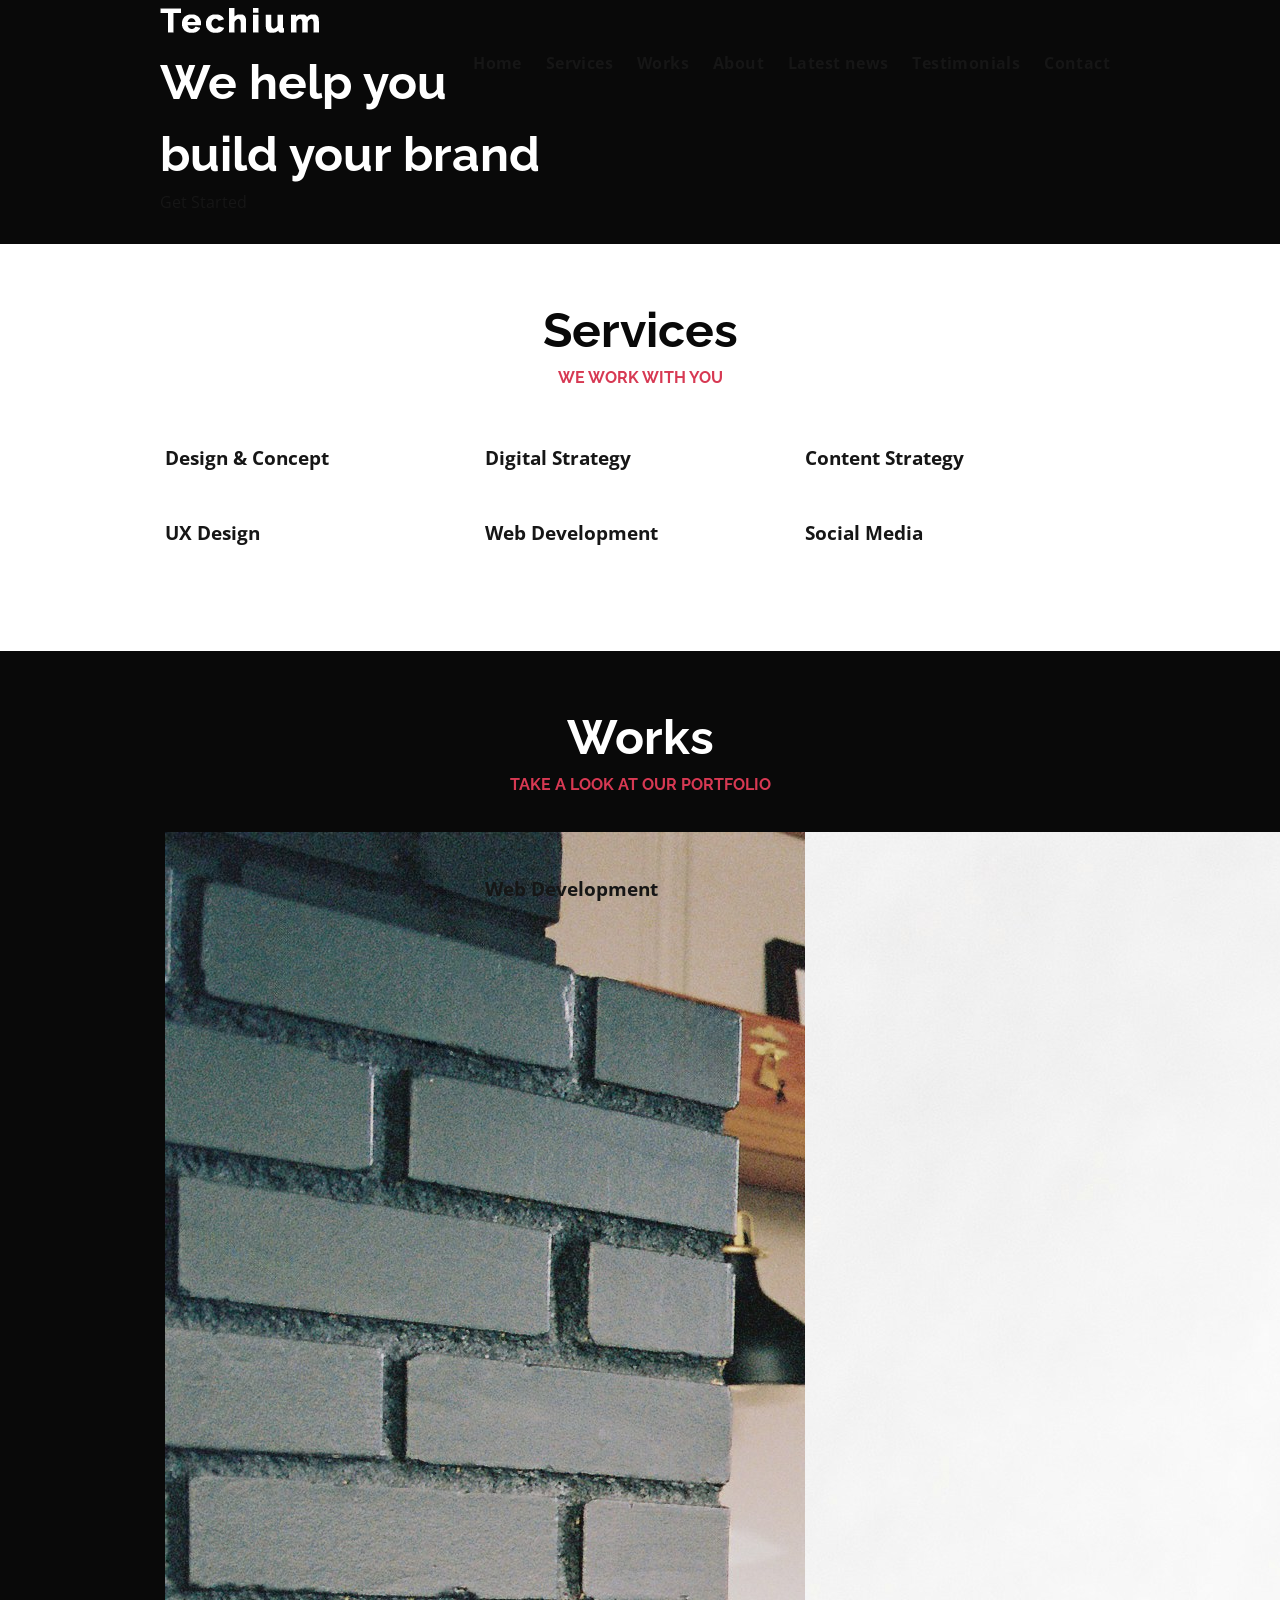
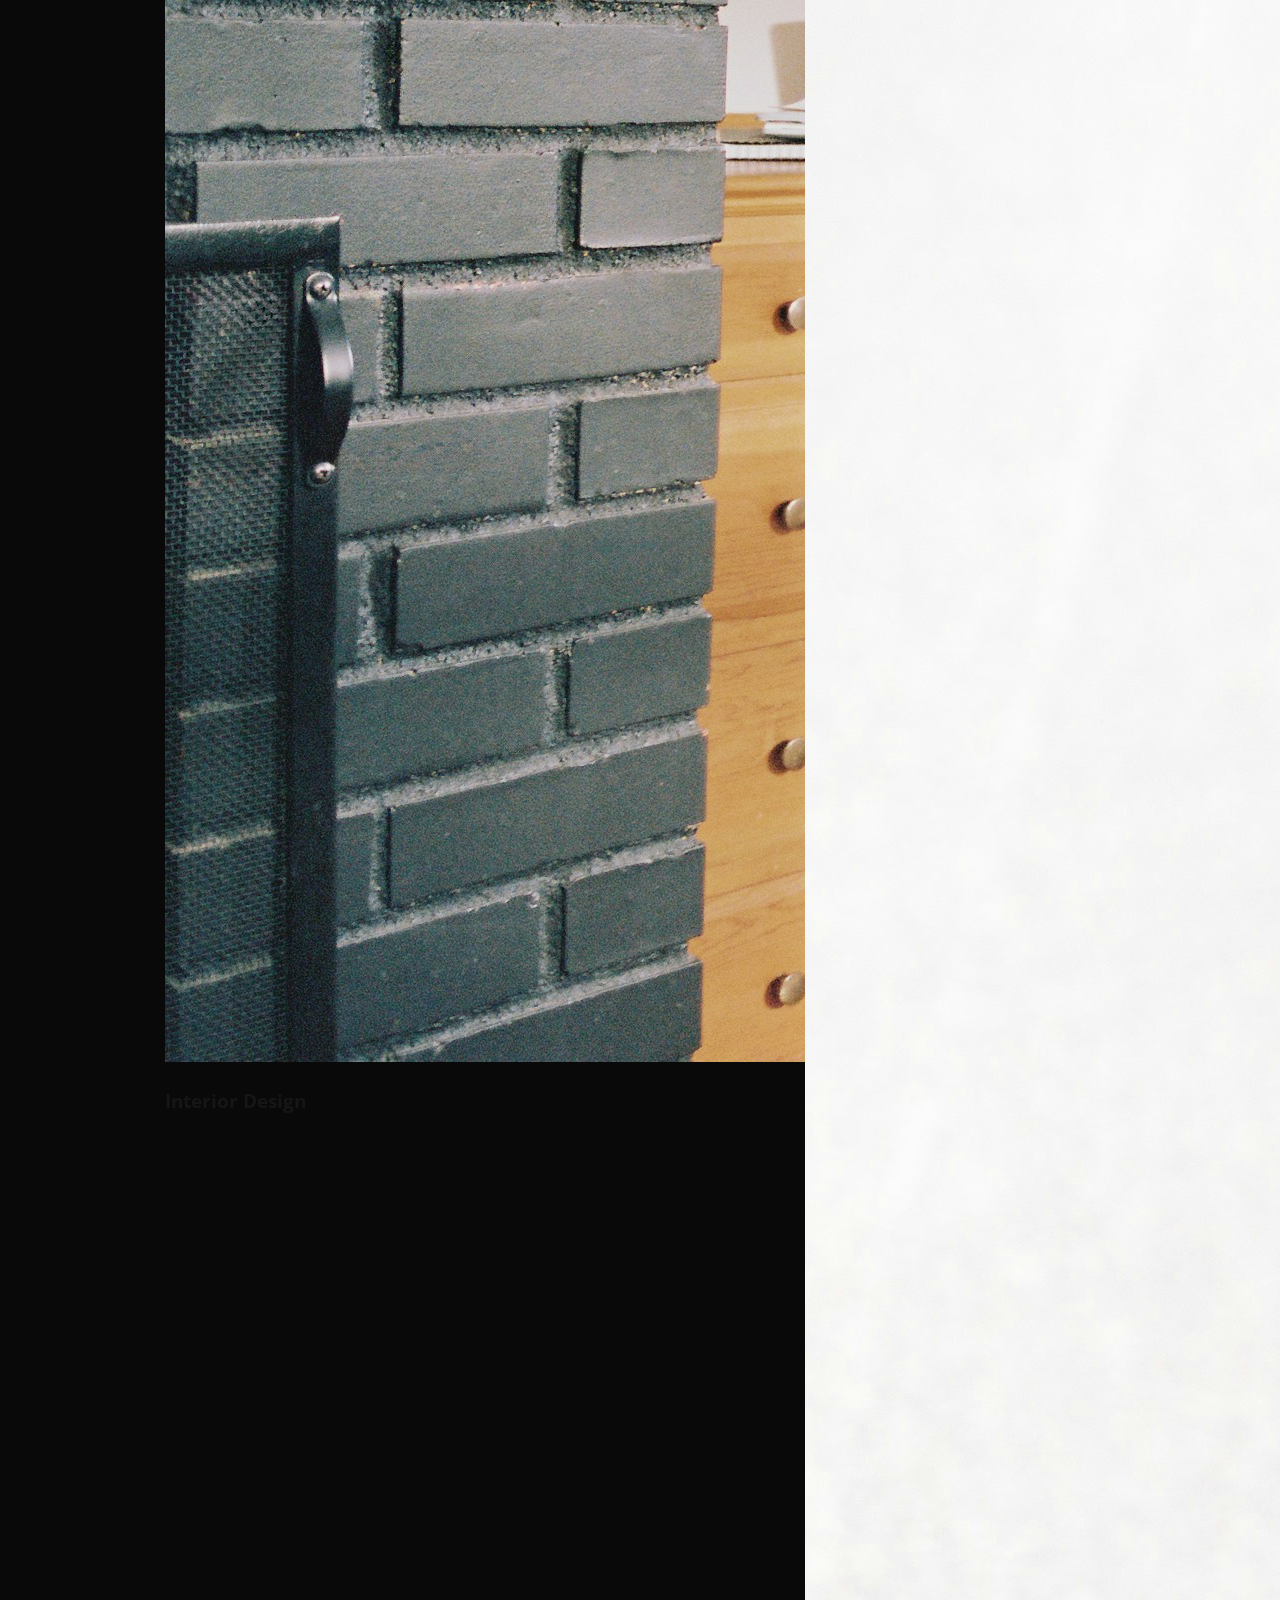
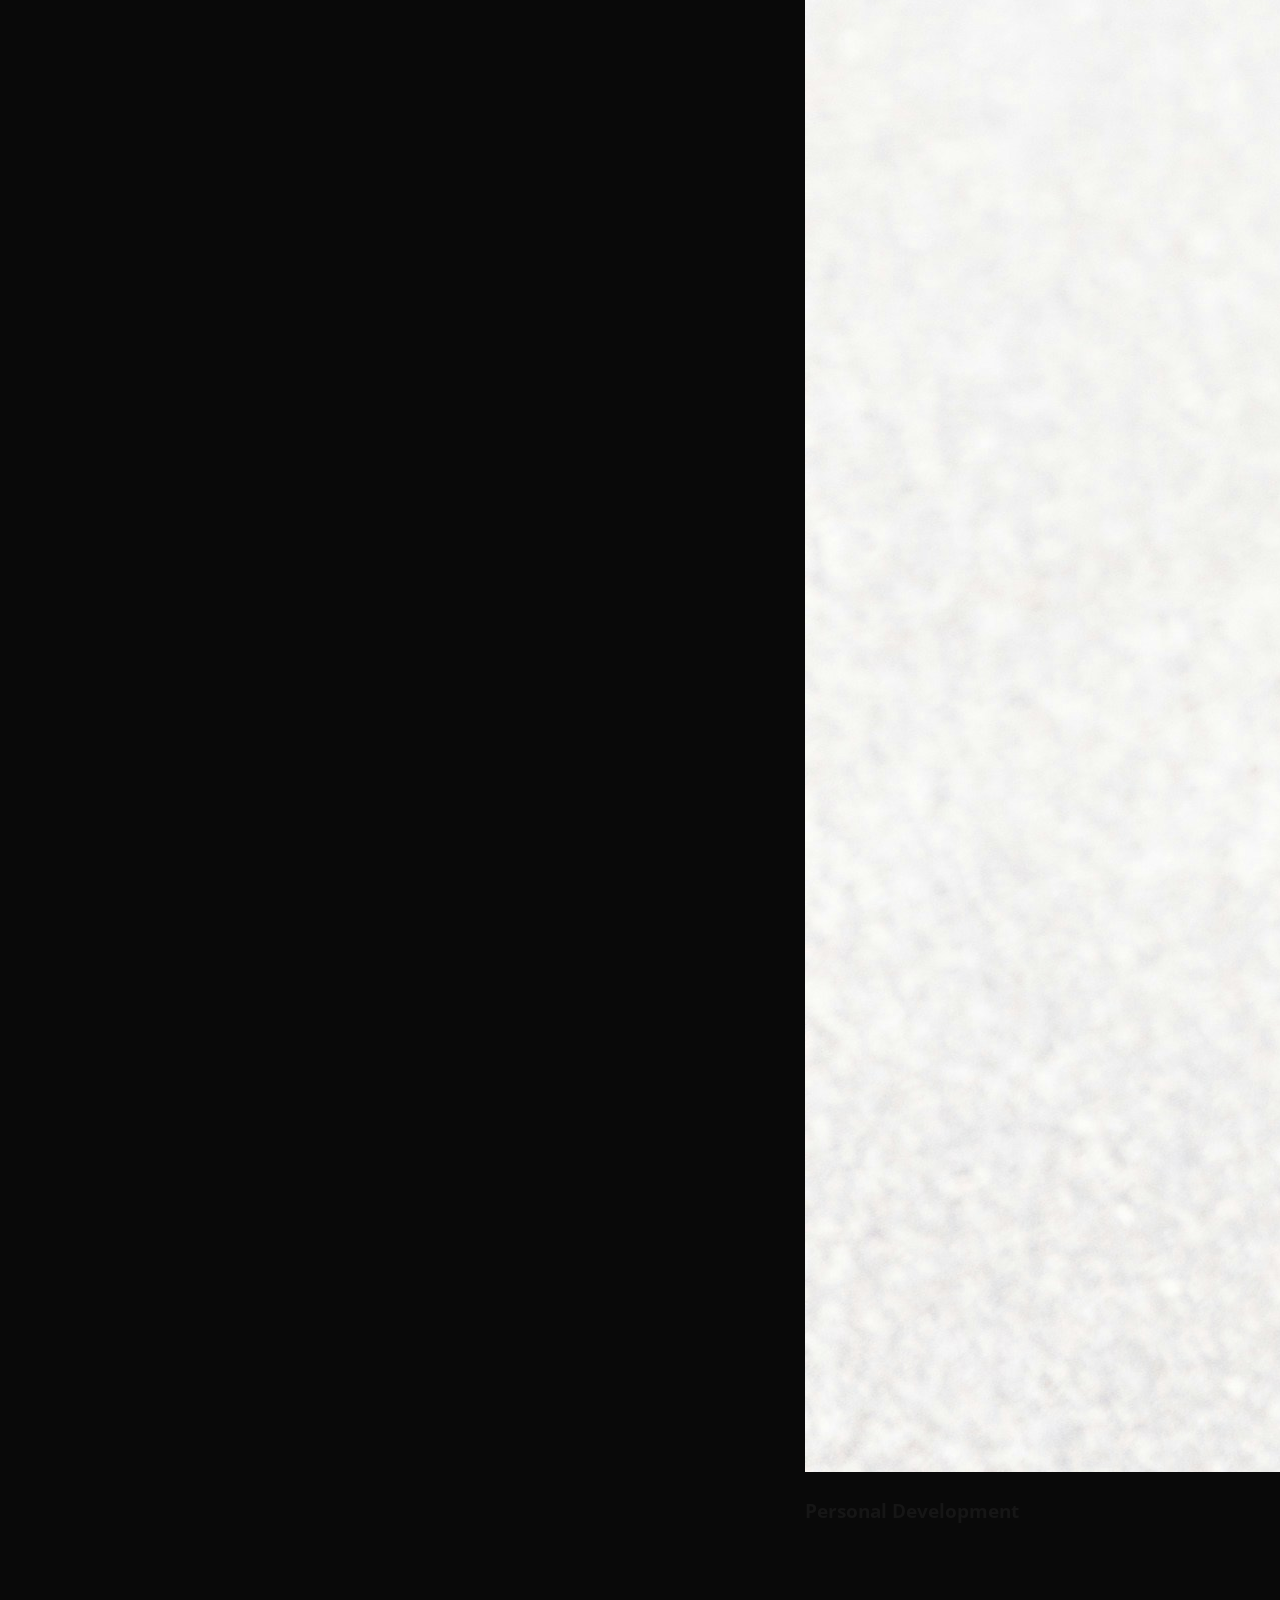
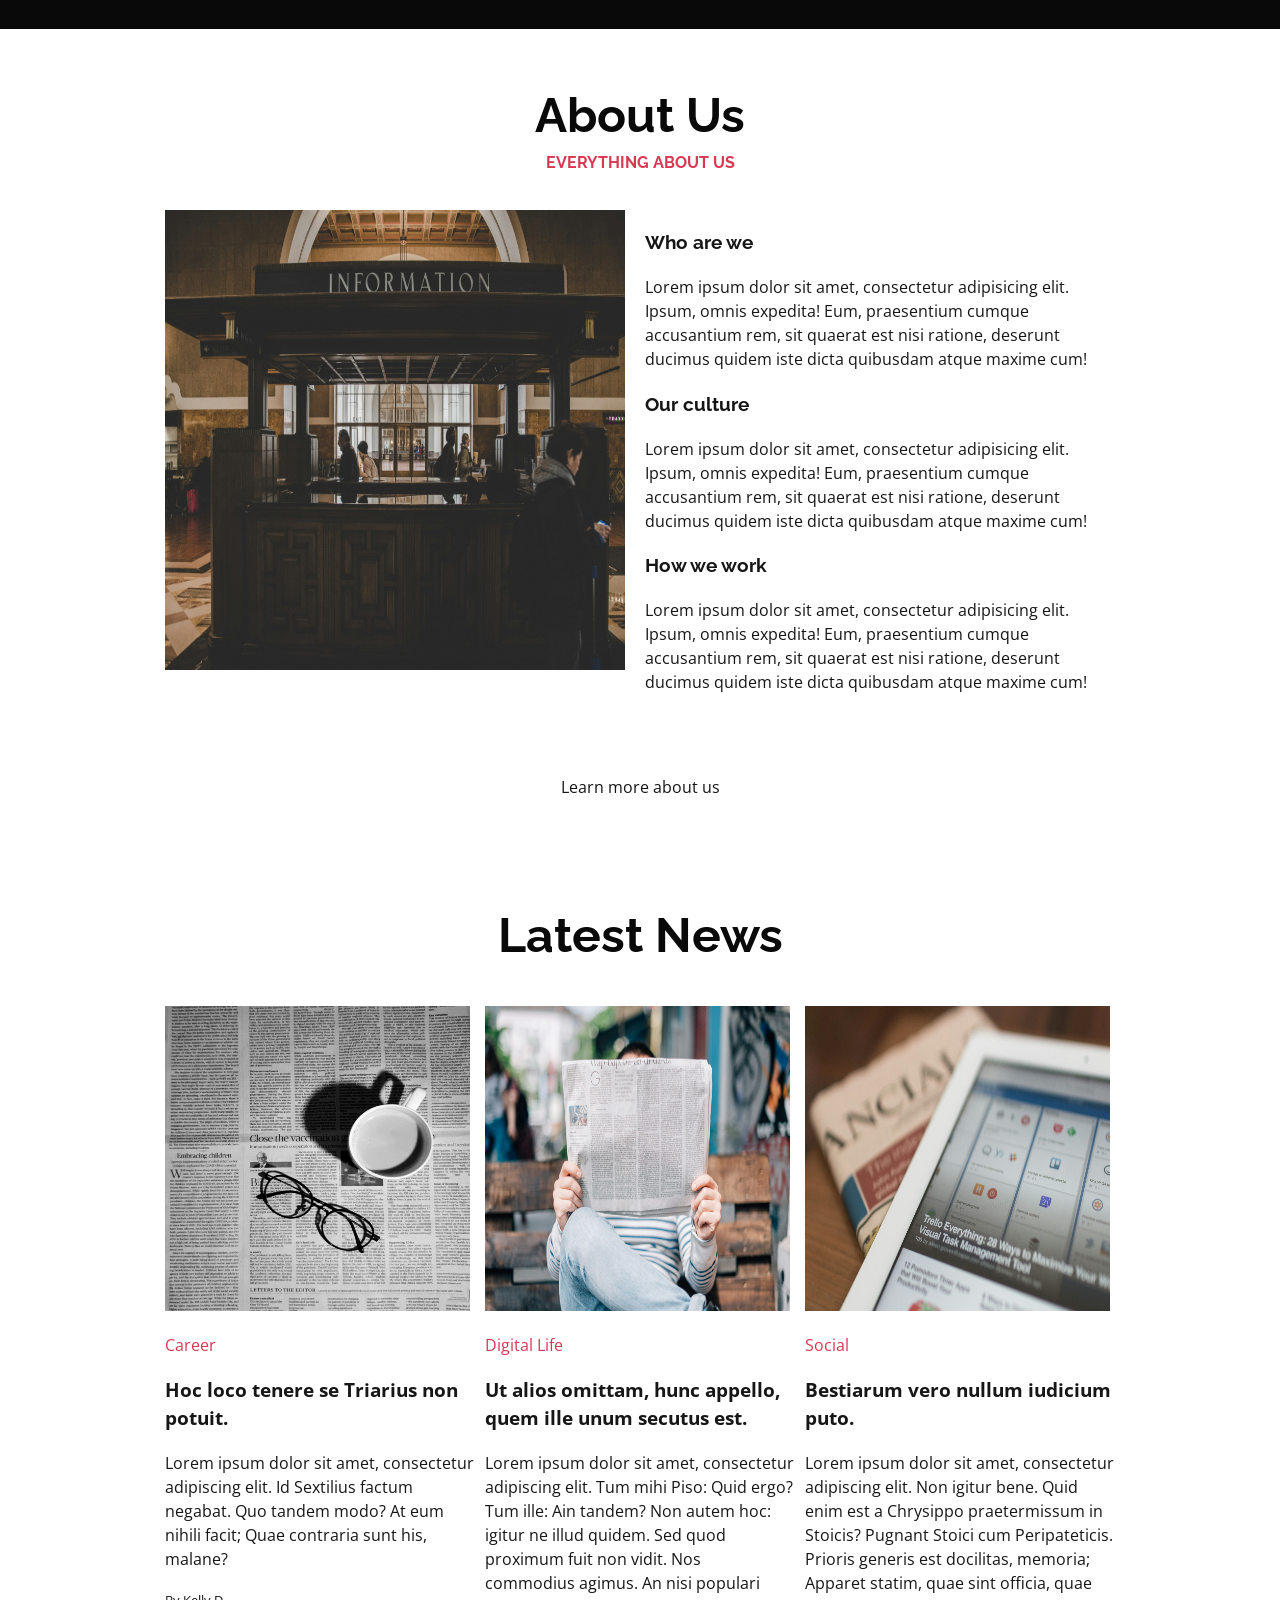
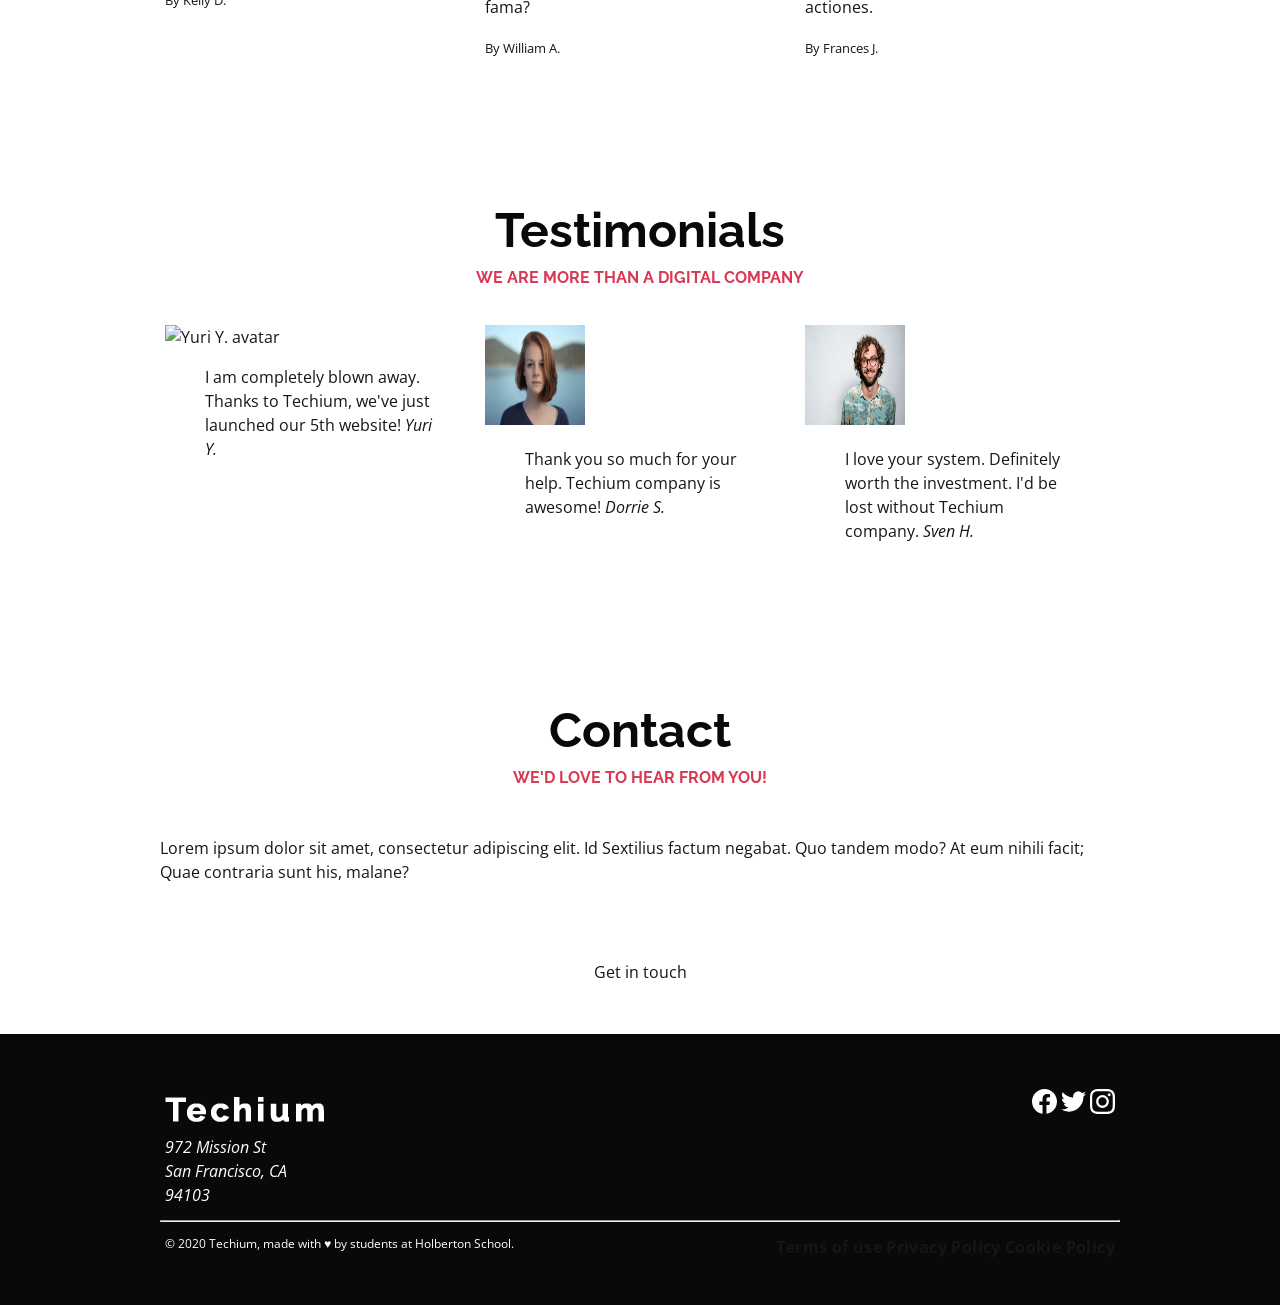
==== CSS_advanced/index.html @ 9cf1d2ef "SDF" ====
<!DOCTYPE html>
<html lang="en" dir="ltr">
  <head>
    <meta charset="utf-8">
    <meta name="viewport" content="width=device-width, initial-scale=1, viewport-fit=cover">
    <title>Homepage - Techium</title>
    <meta name="description" content="Description of the page less than 150 characters">
    <link rel="icon" type="image/png" href="images/favicon.jpg">
    <link href="https://fonts.googleapis.com/css?family=Open+Sans:400,700|Raleway:700&display=swap" rel="stylesheet">
    <link rel='stylesheet' href='styles/23-style.css'>
  </head>
  <body>
    <!-- Header -->
    <header class="header" data-section-theme="dark">
      <div class="container">
        <div class="header-logo">
          <a href="#">
            <img src="images/logo-white.png" alt="Techium logo" width="160" height="40">
          </a>
        </div>
        <nav class="navbar-menu">
          <ul class="nav">
            <li class="nav-item">
              <a href="#" class="nav-link">Home</a>
            </li>
            <li class="nav-item">
              <a href="#services" class="nav-link">Services</a>
            </li>
            <li class="nav-item">
              <a href="#works" class="nav-link">Works</a>
            </li>
            <li class="nav-item">
              <a href="#about" class="nav-link">About</a>
            </li>
            <li class="nav-item">
              <a href="#latest_news" class="nav-link">Latest news</a>
            </li>
            <li class="nav-item">
              <a href="#testimonials" class="nav-link">Testimonials</a>
            </li>
            <li class="nav-item">
              <a href="#contact" class="nav-link">Contact</a>
            </li>
          </ul>
        </nav>
      </div>
    </header>
    <!-- Main -->
    <main>
      <h1 class="visually-hidden">Homepage</h1>
      <!-- Hero section -->
      <section class="section-hero" data-section-theme="dark">
        <div class="container">
          <div class="section-body">
            <section class="section-inner">
              <h2 class="section-title">We help you build your brand</h2>
              <a href="#" class="button">Get Started</a>
            </section>
          </div>
        </div>
      </section>
      <!-- Services section -->
      <section id="services" class="section">
        <div class="container">
          <header class="section-header">
            <h2 class="section-title">Services</h2>
            <p class="section-tagline">We work with you</p>
          </header>
          <div class="section-body">
            <ul class="row">
              <li class="col-1-3">
                <div class="card-services">
                  <h3 class="card-title"><a href="#">Design & Concept</a></h3>
                </div>
              </li>
              <li class="col-1-3">
                <div class="card-services">
                  <h3 class="card-title"><a href="#">Digital Strategy</a></h3>
                </div>
              </li>
              <li class="col-1-3">
                <div class="card-services">
                  <h3 class="card-title"><a href="#">Content Strategy</a></h3>
                </div>
              </li>
            </ul>
            <ul class="row">
              <li class="col-1-3">
                <div class="card-services">
                  <h3 class="card-title"><a href="#">UX Design</a></h3>
                </div>
              </li>
              <li class="col-1-3">
                <div class="card-services">
                  <h3 class="card-title"><a href="#">Web Development</a></h3>
                </div>
              </li>
              <li class="col-1-3">
                <div class="card-services">
                  <h3 class="card-title"><a href="#">Social Media</a></h3>
                </div>
              </li>
            </ul>
          </div>
        </div>
      </section>
      <!-- Works section -->
      <section id="works" class="section" data-section-theme="dark">
        <div class="container">
          <header class="section-header">
            <h2 class="section-title">Works</h2>
            <p class="section-tagline">Take a look at our portfolio</p>
          </header>
          <div class="section-body">
            <ul class="row">
              <li class="col-1-3">
                <article class="card-work">
                  <div class="card-outer">
                    <div class="card-image">
                      <img src="images/pic-work-01.jpg" alt="">
                    </div>
                    <div class="card-inner">
                      <h3 class="card-title"><a href="#">Interior Design</a></h3>
                    </div>
                  </div>
                </article>
              </li>
              <li class="col-1-3">
                <article class="card-work">
                  <div class="card-outer">
                    <div class="card-image">
                      <img src="images/pic-work-02.jpg" alt="">
                    </div>
                    <div class="card-inner">
                      <h3 class="card-title"><a href="#">Web Development</a></h3>
                    </div>
                  </div>
                </article>
              </li>
              <li class="col-1-3">
                <article class="card-work">
                  <div class="card-outer">
                    <div class="card-image">
                      <img src="images/pic-work-03.jpg" alt="">
                    </div>
                    <div class="card-inner">
                      <h3 class="card-title"><a href="#">Personal Development</a></h3>
                    </div>
                  </div>
                </article>
              </li>
            </ul>
          </div>
        </div>
      </section>
      <!-- About Us section -->
      <section id="about" class="section">
        <div class="container">
          <header class="section-header">
            <h2 class="section-title">About Us</h2>
            <p class="section-tagline">Everything about us</p>
          </header>
          <div class="section-body">
            <div class="row">
              <div class="col-1-2">
                <img src="images/pic-about-01.jpg" alt="" width="460" height="460">
              </div>
              <div class="col-1-2">
                <h3>Who are we</h3>
                <p>Lorem ipsum dolor sit amet, consectetur adipisicing elit. Ipsum, omnis expedita! Eum, praesentium cumque accusantium rem, sit quaerat est nisi ratione, deserunt ducimus quidem iste dicta quibusdam atque maxime cum!</p>
                <h3>Our culture</h3>
                <p>Lorem ipsum dolor sit amet, consectetur adipisicing elit. Ipsum, omnis expedita! Eum, praesentium cumque accusantium rem, sit quaerat est nisi ratione, deserunt ducimus quidem iste dicta quibusdam atque maxime cum!</p>
                <h3>How we work</h3>
                <p>Lorem ipsum dolor sit amet, consectetur adipisicing elit. Ipsum, omnis expedita! Eum, praesentium cumque accusantium rem, sit quaerat est nisi ratione, deserunt ducimus quidem iste dicta quibusdam atque maxime cum!</p>
              </div>
            </div>
          </div>
          <div class="section-footer">
            <a href="#" class="button">Learn more about us</a>
          </div>
        </div>
      </section>
      <!-- Latest news section -->
      <section id="latest_news" class="section">
        <div class="container">
          <header class="section-header">
            <h2 class="section-title">Latest News</h2>
          </header>
          <div class="section-body">
            <ul class="row">
              <li class="col-1-3">
                <article class="card-blog">
                  <div>
                    <img src="images/pic-article-01.jpg" alt="" width="305" height="305">
                  </div>
                  <p class="card-category">Career</p>
                  <h3><a href="#">Hoc loco tenere se Triarius non potuit.</a></h3>
                  <p>Lorem ipsum dolor sit amet, consectetur adipiscing elit. Id Sextilius factum negabat. Quo tandem modo? At eum nihili facit; Quae contraria sunt his, malane?</p>
                  <small>By Kelly D.</small>
                </article>
              </li>
              <li class="col-1-3">
                <article class="card-blog">
                  <div>
                    <img src="images/pic-article-02.jpg" alt="" width="305" height="305">
                  </div>
                  <p class="card-category">Digital Life</p>
                  <h3><a href="#">Ut alios omittam, hunc appello, quem ille unum secutus est.</a></h3>
                  <p>Lorem ipsum dolor sit amet, consectetur adipiscing elit. Tum mihi Piso: Quid ergo? Tum ille: Ain tandem? Non autem hoc: igitur ne illud quidem. Sed quod proximum fuit non vidit. Nos commodius agimus. An nisi populari fama?</p>
                  <small>By William A.</small>
                </article>
              </li>
              <li class="col-1-3">
                <article class="card-blog">
                  <div>
                    <img src="images/pic-article-03.jpg" alt="" width="305" height="305">
                  </div>
                  <p class="card-category">Social</p>
                  <h3><a href="#">Bestiarum vero nullum iudicium puto.</a></h3>
                  <p>Lorem ipsum dolor sit amet, consectetur adipiscing elit. Non igitur bene. Quid enim est a Chrysippo praetermissum in Stoicis? Pugnant Stoici cum Peripateticis. Prioris generis est docilitas, memoria; Apparet statim, quae sint officia, quae actiones.</p>
                  <small>By Frances J.</small>
                </article>
              </li>
            </ul>
          </div>
        </div>
      </section>
      <!-- Testimonials section -->
      <section id="testimonials" class="section">
        <div class="container">
          <header class="section-header">
            <h2 class="section-title">Testimonials</h2>
            <p class="section-tagline">We are more than a digital company</p>
          </header>
          <div class="section-body">
            <ul class="row">
              <li class="col-1-3">
                <article class="card-testimonial">
                  <img src="images/pic-person-01.jpg" alt="Yuri Y. avatar" width="100" height="100" class="card-avatar">
                  <blockquote class="card-quote">
                    <p>I am completely blown away. Thanks to Techium, we've just launched our 5th website!
                      <cite>Yuri Y.</cite>
                    </p>
                  </blockquote>
                </article>
              </li>
              <li class="col-1-3">
                <article class="card-testimonial">
                  <img src="images/pic-person-02.jpg" alt="Dorrie S. avatar" width="100" height="100" class="card-avatar">
                  <blockquote class="card-quote">
                    <p>Thank you so much for your help. Techium company is awesome!
                      <cite>Dorrie S.</cite>
                    </p>
                  </blockquote>
                </article>
              </li>
              <li class="col-1-3">
                <article class="card-testimonial">
                  <img src="images/pic-person-03.jpg" alt="Sven H. avatar" width="100" height="100" class="card-avatar">
                  <blockquote class="card-quote">
                    <p>I love your system. Definitely worth the investment. I'd be lost without Techium company.
                      <cite>Sven H.</cite>
                    </p>
                  </blockquote>
                </article>
              </li>
            </ul>
          </div>
        </div>
      </section>
      <!-- Contact section -->
      <section id="contact" class="section">
        <div class="container">
          <header class="section-header">
            <h2 class="section-title">Contact</h2>
            <p class="section-tagline">We'd love to hear from you!</p>
          </header>
          <div class="section-body">
            <p>Lorem ipsum dolor sit amet, consectetur adipiscing elit. Id Sextilius factum negabat. Quo tandem modo? At eum nihili facit; Quae contraria sunt his, malane?</p>
          </div>
          <div class="section-footer">
            <a href="#" class="button">Get in touch</a>
          </div>
        </div>
      </section>
            </main>
    <!-- Footer -->
    <footer class="footer" data-section-theme="dark">
      <div  class="container">
        <div class="row">
          <div class="col-1-2">
            <img src="images/logo-white.png" alt="Techium logo" width="160" height="40">
            <address class="footer-address">
              972 Mission St<br>
              San Francisco, CA<br>
              94103
            </address>
          </div>
          <div class="col-1-2">
            <ul class="social nav">
              <li class="social-item nav-item">
                <a href="https://www.facebook.com/HolbertonSchool/" class="social-link">
                  <svg viewbox="0 0 24 24" xmlns="http://www.w3.org/2000/svg" width="25" height="25">
                    <title>
                      Facebook icon
                    </title>
                    <path d="M23.998 12c0-6.628-5.372-12-11.999-12C5.372 0 0 5.372 0 12c0 5.988 4.388 10.952 10.124 11.852v-8.384H7.078v-3.469h3.046V9.356c0-3.008 1.792-4.669 4.532-4.669 1.313 0 2.686.234 2.686.234v2.953H15.83c-1.49 0-1.955.925-1.955 1.874V12h3.328l-.532 3.469h-2.796v8.384c5.736-.9 10.124-5.864 10.124-11.853z"/>
                  </svg>
                </a>
              </li>
              <li class="social-item nav-item">
                <a href="https://twitter.com/holbertonschool" class="social-link">
                  <svg viewbox="0 0 24 24" xmlns="http://www.w3.org/2000/svg" width="25" height="25">
                    <title>
                      Twitter icon
                    </title>
                    <path d="M23.954 4.569a10 10 0 0 1-2.825.775 4.958 4.958 0 0 0 2.163-2.723c-.951.555-2.005.959-3.127 1.184a4.92 4.92 0 0 0-8.384 4.482C7.691 8.094 4.066 6.13 1.64 3.161a4.822 4.822 0 0 0-.666 2.475c0 1.71.87 3.213 2.188 4.096a4.904 4.904 0 0 1-2.228-.616v.061a4.923 4.923 0 0 0 3.946 4.827 4.996 4.996 0 0 1-2.212.085 4.937 4.937 0 0 0 4.604 3.417 9.868 9.868 0 0 1-6.102 2.105c-.39 0-.779-.023-1.17-.067a13.995 13.995 0 0 0 7.557 2.209c9.054 0 13.999-7.496 13.999-13.986 0-.209 0-.42-.015-.63a9.936 9.936 0 0 0 2.46-2.548l-.047-.02z"/>
                  </svg>
                </a>
              </li>
              <li class="social-item nav-item">
                <a href="https://www.instagram.com/holbertonschool/" class="social-link">
                  <svg viewbox="0 0 24 24" xmlns="http://www.w3.org/2000/svg" width="25" height="25">
                    <title>
                      Instagram icon
                    </title>
                    <path d="M12 0C8.74 0 8.333.015 7.053.072 5.775.132 4.905.333 4.14.63c-.789.306-1.459.717-2.126 1.384S.935 3.35.63 4.14C.333 4.905.131 5.775.072 7.053.012 8.333 0 8.74 0 12s.015 3.667.072 4.947c.06 1.277.261 2.148.558 2.913a5.885 5.885 0 0 0 1.384 2.126A5.868 5.868 0 0 0 4.14 23.37c.766.296 1.636.499 2.913.558C8.333 23.988 8.74 24 12 24s3.667-.015 4.947-.072c1.277-.06 2.148-.262 2.913-.558a5.898 5.898 0 0 0 2.126-1.384 5.86 5.86 0 0 0 1.384-2.126c.296-.765.499-1.636.558-2.913.06-1.28.072-1.687.072-4.947s-.015-3.667-.072-4.947c-.06-1.277-.262-2.149-.558-2.913a5.89 5.89 0 0 0-1.384-2.126A5.847 5.847 0 0 0 19.86.63c-.765-.297-1.636-.499-2.913-.558C15.667.012 15.26 0 12 0zm0 2.16c3.203 0 3.585.016 4.85.071 1.17.055 1.805.249 2.227.415.562.217.96.477 1.382.896.419.42.679.819.896 1.381.164.422.36 1.057.413 2.227.057 1.266.07 1.646.07 4.85s-.015 3.585-.074 4.85c-.061 1.17-.256 1.805-.421 2.227a3.81 3.81 0 0 1-.899 1.382 3.744 3.744 0 0 1-1.38.896c-.42.164-1.065.36-2.235.413-1.274.057-1.649.07-4.859.07-3.211 0-3.586-.015-4.859-.074-1.171-.061-1.816-.256-2.236-.421a3.716 3.716 0 0 1-1.379-.899 3.644 3.644 0 0 1-.9-1.38c-.165-.42-.359-1.065-.42-2.235-.045-1.26-.061-1.649-.061-4.844 0-3.196.016-3.586.061-4.861.061-1.17.255-1.814.42-2.234.21-.57.479-.96.9-1.381.419-.419.81-.689 1.379-.898.42-.166 1.051-.361 2.221-.421 1.275-.045 1.65-.06 4.859-.06l.045.03zm0 3.678a6.162 6.162 0 1 0 0 12.324 6.162 6.162 0 1 0 0-12.324zM12 16c-2.21 0-4-1.79-4-4s1.79-4 4-4 4 1.79 4 4-1.79 4-4 4zm7.846-10.405a1.441 1.441 0 0 1-2.88 0 1.44 1.44 0 0 1 2.88 0z"/>
                  </svg>
                </a>
              </li>
            </ul>
          </div>
        </div>
        <hr>
        <div class="row">
          <div class="col-1-2">
            <p class="footer-copyright">© 2020 Techium, made with ♥ by students at Holberton School.</p>
          </div>
          <div class="col-1-2">
            <ul class="footer-nav nav">
              <li class="footer-nav-item nav-item">
                <a href="#" class="footer-nav-link">Terms of use</a>
              </li>
              <li class="footer-nav-item nav-item">
                <a href="#" class="footer-nav-link">Privacy Policy</a>
              </li>
              <li class="footer-nav-item nav-item">
                <a href="#" class="footer-nav-link">Cookie Policy</a>
              </li>
            </ul>
          </div>
        </div>
      </div>
    </footer>
  </body>
</html>
---- CSS_advanced/styles/23-style.css ----
/*! normalize.css v8.0.1 | MIT License | github.com/necolas/normalize.css */
html{line-height:1.15;-webkit-text-size-adjust:100%}body{margin:0}main{display:block}h1{font-size:2em;margin:.67em 0}hr{box-sizing:content-box;height:0;overflow:visible}pre{font-family:monospace,monospace;font-size:1em}a{background-color:transparent}abbr[title]{border-bottom:none;text-decoration:underline;text-decoration:underline dotted}b,strong{font-weight:bolder}code,kbd,samp{font-family:monospace,monospace;font-size:1em}small{font-size:80%}sub,sup{font-size:75%;line-height:0;position:relative;vertical-align:baseline}sub{bottom:-.25em}sup{top:-.5em}img{border-style:none}button,input,optgroup,select,textarea{font-family:inherit;font-size:100%;line-height:1.15;margin:0}button,input{overflow:visible}button,select{text-transform:none}[type=button],[type=reset],[type=submit],button{-webkit-appearance:button}[type=button]::-moz-focus-inner,[type=reset]::-moz-focus-inner,[type=submit]::-moz-focus-inner,button::-moz-focus-inner{border-style:none;padding:0}[type=button]:-moz-focusring,[type=reset]:-moz-focusring,[type=submit]:-moz-focusring,button:-moz-focusring{outline:1px dotted ButtonText}fieldset{padding:.35em .75em .625em}legend{box-sizing:border-box;color:inherit;display:table;max-width:100%;padding:0;white-space:normal}progress{vertical-align:baseline}textarea{overflow:auto}[type=checkbox],[type=radio]{box-sizing:border-box;padding:0}[type=number]::-webkit-inner-spin-button,[type=number]::-webkit-outer-spin-button{height:auto}[type=search]{-webkit-appearance:textfield;outline-offset:-2px}[type=search]::-webkit-search-decoration{-webkit-appearance:none}::-webkit-file-upload-button{-webkit-appearance:button;font:inherit}details{display:block}summary{display:list-item}template{display:none}[hidden]{display:none}

/* Universal box sizing rule */
*, *:before, *:after {
  box-sizing: border-box;
}

:root {
  --color-primary: #d73953;
  --color-black: #090909;
  --color-white: #ffffff;
  --color-light-grey: #f3f3f3;
  --color-dark-grey: #353535;
  --text-color: var(--color-black);
  --font-family-base: "Open Sans", "Helvetica Neue", Helvetica, Arial, sans-serif;
  --font-family-title: "Raleway", "Helvetica Neue", Helvetica, Arial, sans-serif;
  --font-size-small: 1.2rem;
  --font-size-medium: 1.6rem;
  --font-size-large: 1.8rem;
  --font-size-x-large: 2.3rem;
  --font-size-xx-large: 4.8rem;
  --font-weight-regular: 400;
  --font-weight-bold: 700;
  --line-height-small: 1.2;
  --line-height-base: 1.5;
  --line-height-big: 1.8;
  --section-header-align: center;
  --section-tagline-transform: uppercase;
  --section-title-margin: 0;
  --section-title-color: var(--color-black);
  --section-padding: 5rem 0;
  --section-header-padding: 0 0 3rem;
  --section-body-padding: 0 0 3rem;
  --section-footer-padding: 3rem 0 0;
  --section-footer-align: center;
  --footer-padding: 5rem 0 1rem;
  --nav-item-font-family: var(--font-family-title);
  --nav-item-font-weight: var(--font-weight-bold);
  --nav-item-font-size: var(--font-size-medium);
  --nav-item-letter-spacing: 0.04rem;
  --nav-item-display: inline-block;
  --nav-item-margin: 0 0 3rem 0;
  --nav-item-link-hover: var(--color-primary);
  --section-tagline-margin: 0;
}

[data-section-theme="dark"] {
  --text-color: var(--color-white);
  --section-title-color: var(--color-white);
  background-color: var(--color-black);
}

html {
  scroll-behavior: smooth;
  font-size: 62.5%;
}

body {
  font-family: var(--font-family-base);
  color: #161616;
  font-size: var(--font-size-medium);
  font-weight: var(--font-weight-regular);
  line-height: var(--line-height-base);
}

a:link {
  font-family: var(--font-family-base);
  color: #161616;
  text-decoration: none;
}

a:visited {
  font-style: italic;
}

a:hover {
  text-decoration: underline;
}

a:active {
  background-color: var(--color-light-grey);
}

h1, h2, h3, h4, h5, h6 {
  font-family: var(--font-family-title);
  font-weight: var(--font-weight-bold);
}

.visually-hidden {
  display: none;
}

.section-tagline {
  font-family: var(--font-family-title);
  font-weight: var(--font-weight-bold);
  text-transform: var(--section-tagline-transform);
  margin: var(--section-tagline-margin);
}

.section-title {
  font-family: var(--font-family-title);
  font-size: var(--font-size-xx-large);
  font-weight: var(--font-weight-bold);
  margin: var(--section-title-margin);
  color: var(--section-title-color);
}

.card-category, 
.section-tagline {
  color: var(--color-primary);
}

.container {
  width: 960px;
  margin-left: auto;
  margin-right: auto;
}

[class^="col-"] {
  float: left;
  padding: 0.5rem;
}

ul.row {
    margin: 0;
    padding: 0;
    list-style: none;
}

.col-1-3{
    width: 33.33%;
}

.col-1-2{
    width: 50%;
}

.row::after {
  content: "";
  display: table;
  clear: both;
}

.section {
  padding: var(--section-padding);
}

.section-header {
  text-align: var(--section-header-align);
  padding: var(--section-header-padding);
}

.section-body {
  padding: var(--section-body-padding);
}

.section-footer {
  padding: var(--section-footer-padding);
  text-align: var(--section-footer-align);
}


.navbar-menu {
  float: right;
}

.nav {
  margin: 0;
  padding: 0;
  list-style: none;
  text-align: center;
}

.nav .nav-item {
  font-family: var(--nav-item-font-family);
  font-weight: var(--nav-item-font-weight);
  font-size: var(--nav-item-font-size);
  letter-spacing: var(--nav-item-letter-spacing);
  display: var(--nav-item-display);
  margin: var(--nav-item-margin);
}

.nav .nav-link {
  display: block;
  padding: 0.5rem 1rem;
}

.nav .nav-link:hover {
  color: var(--nav-item-link-hover);
}

.social-link{
    display: block;
}

.social-link > svg {
    fill: var(--text-color);
}

.footer {
  padding: var(--footer-padding);
}

.footer-address{
    color: var(--text-color);

}

.footer-copyright{
    margin: 0;
    font-size: var(--font-size-small);
    color: var(--text-color);
}
.footer ul{
    text-align: right;
}
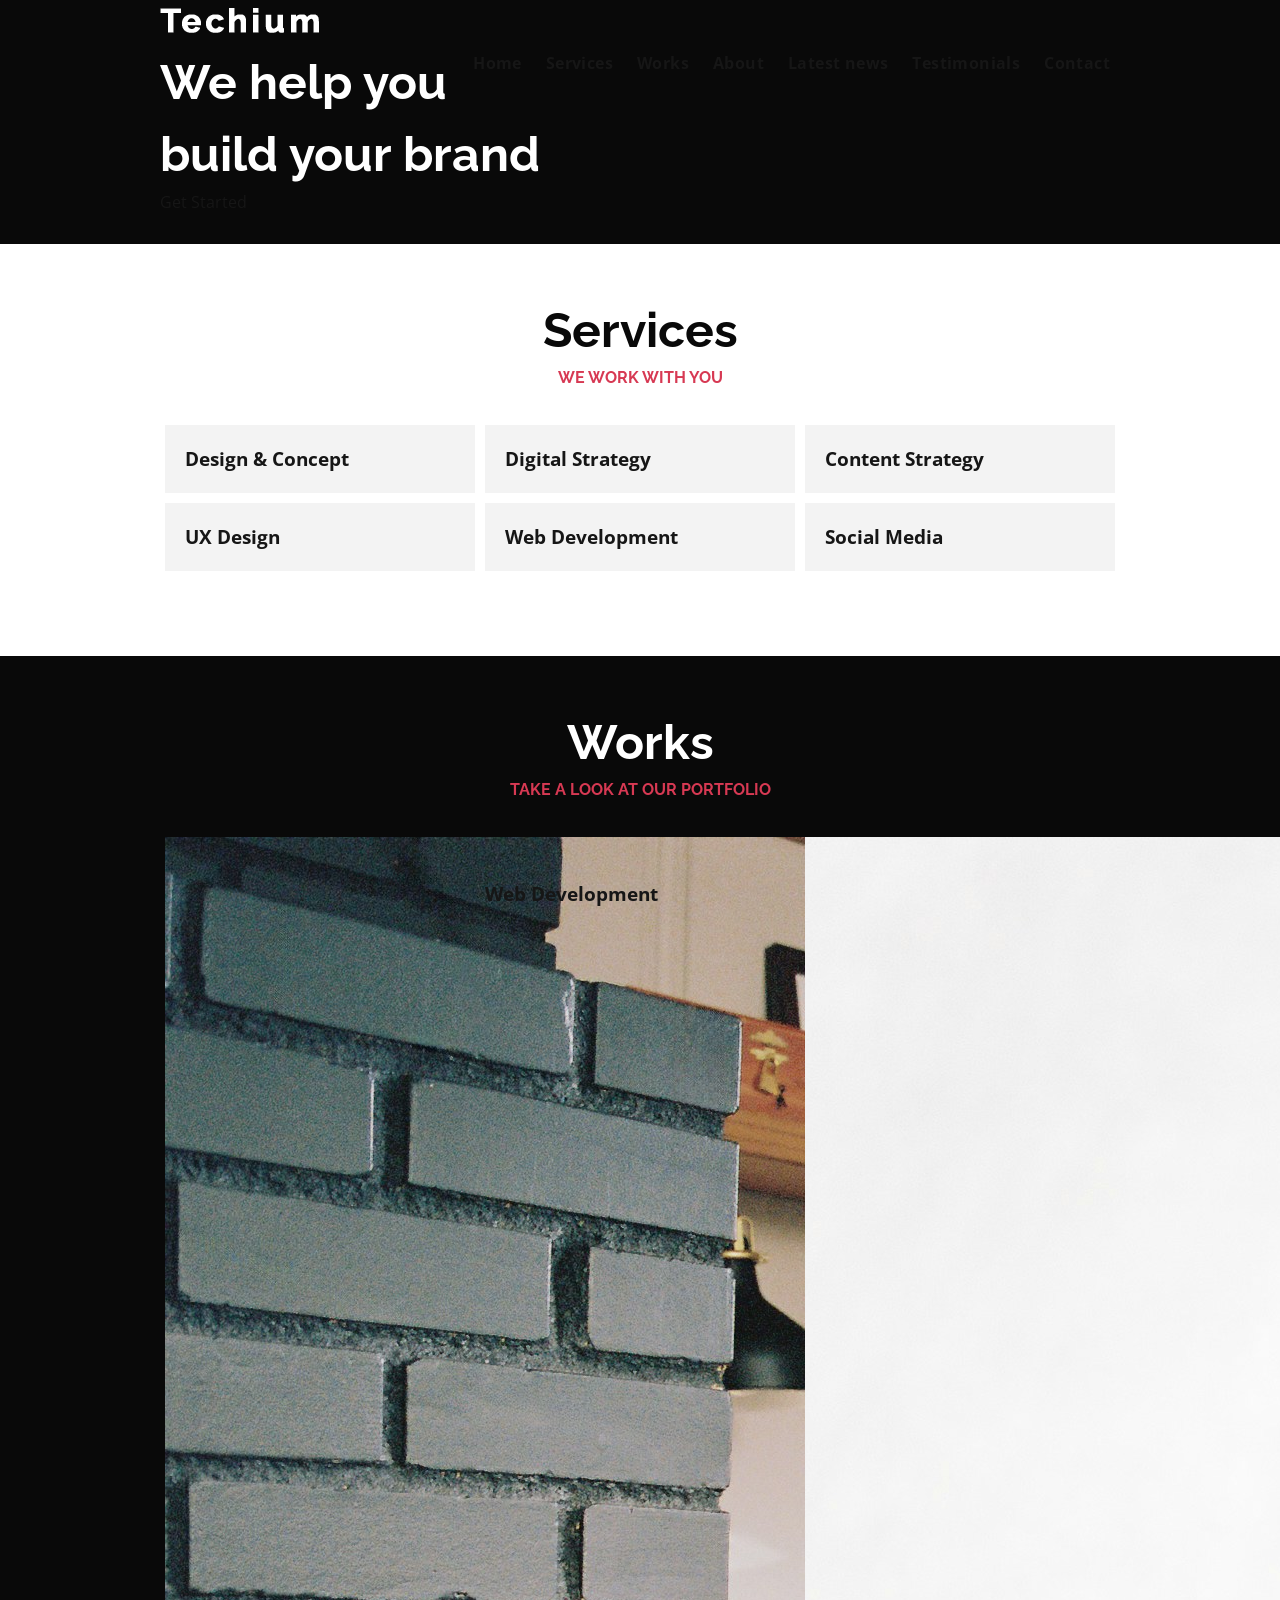
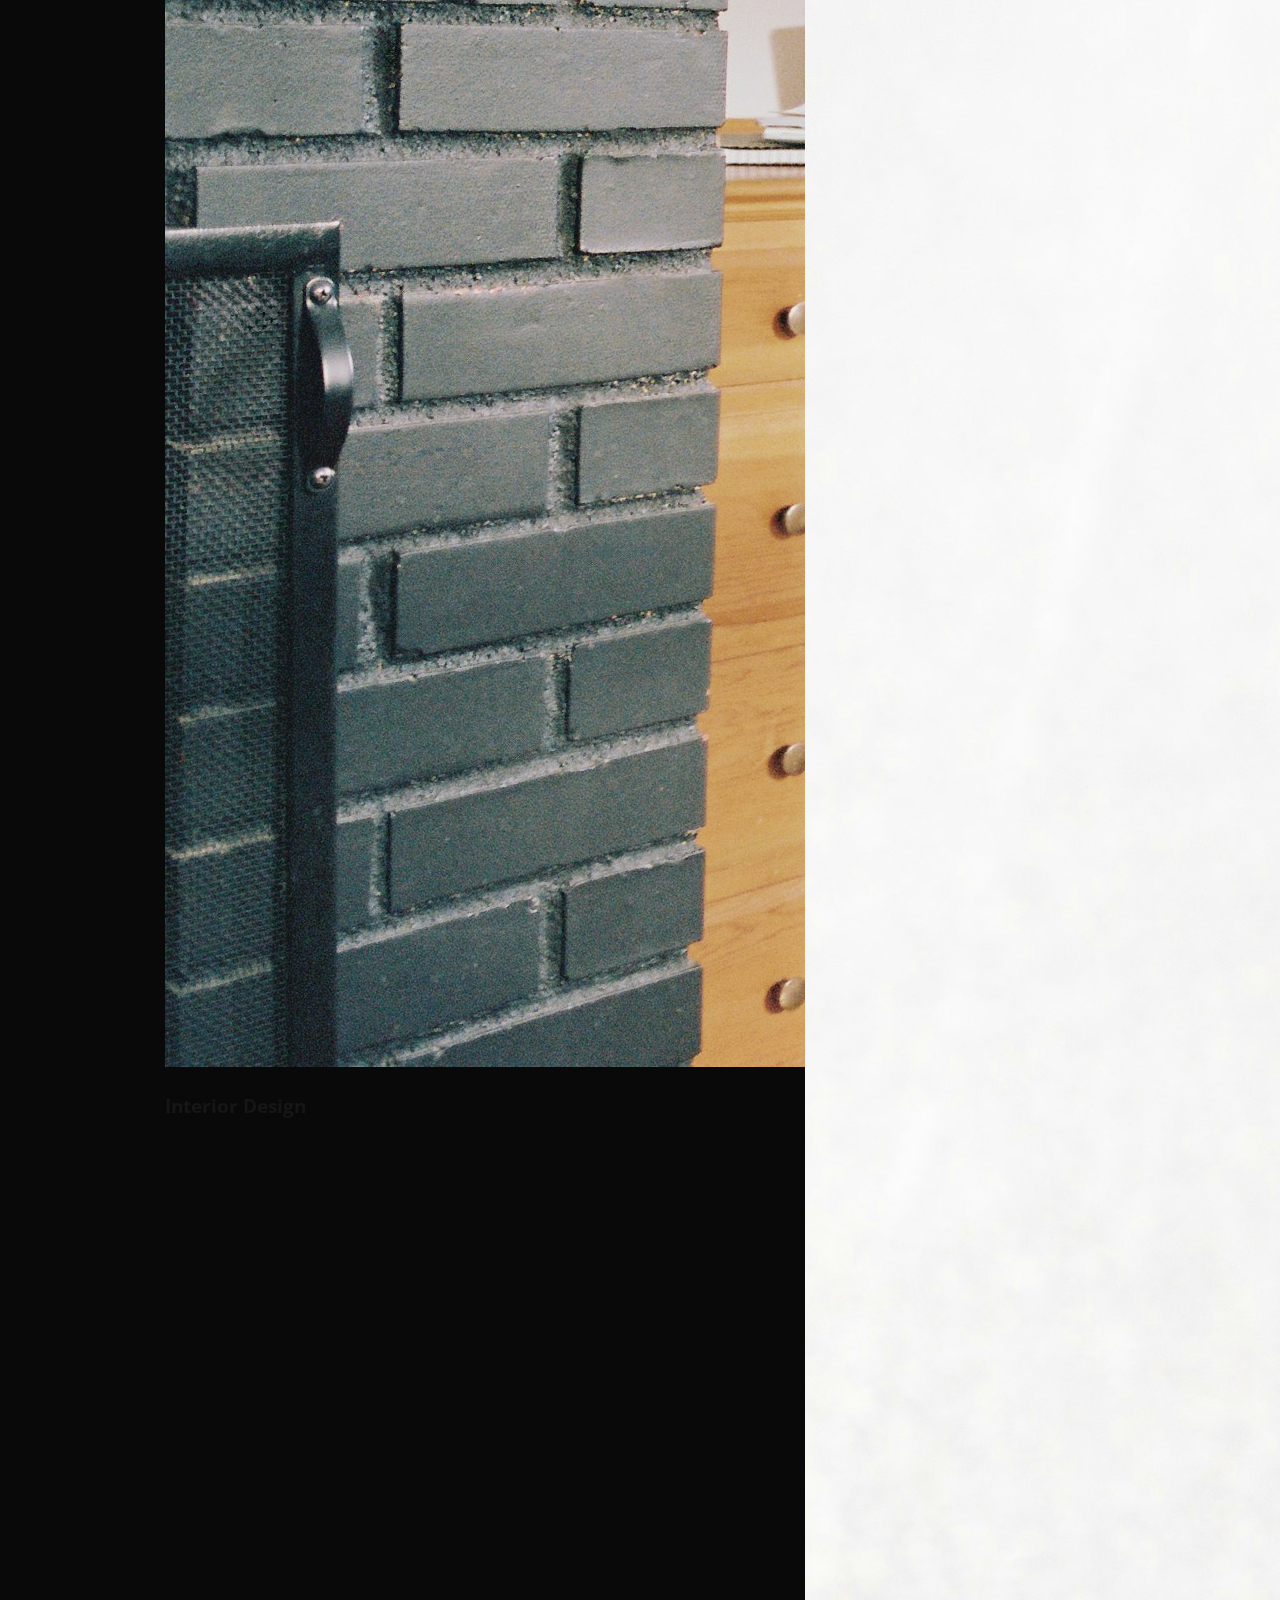
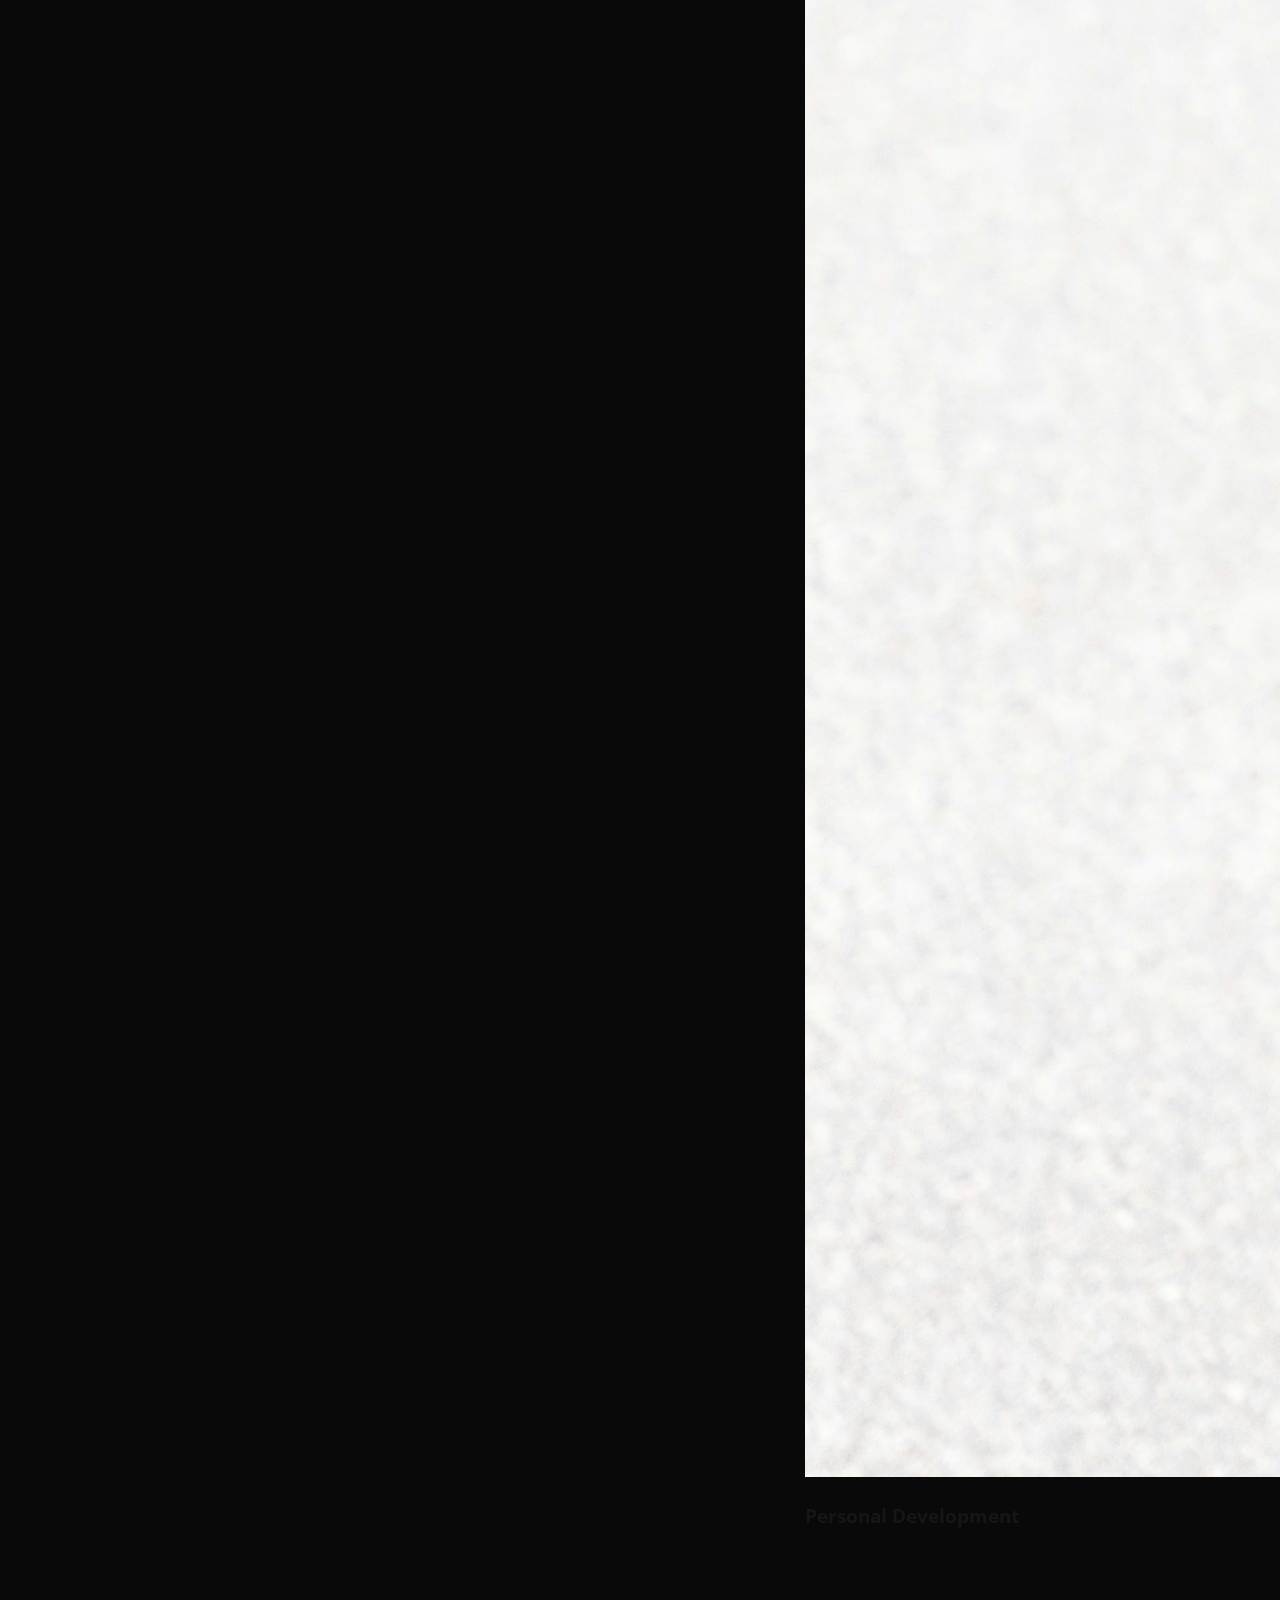
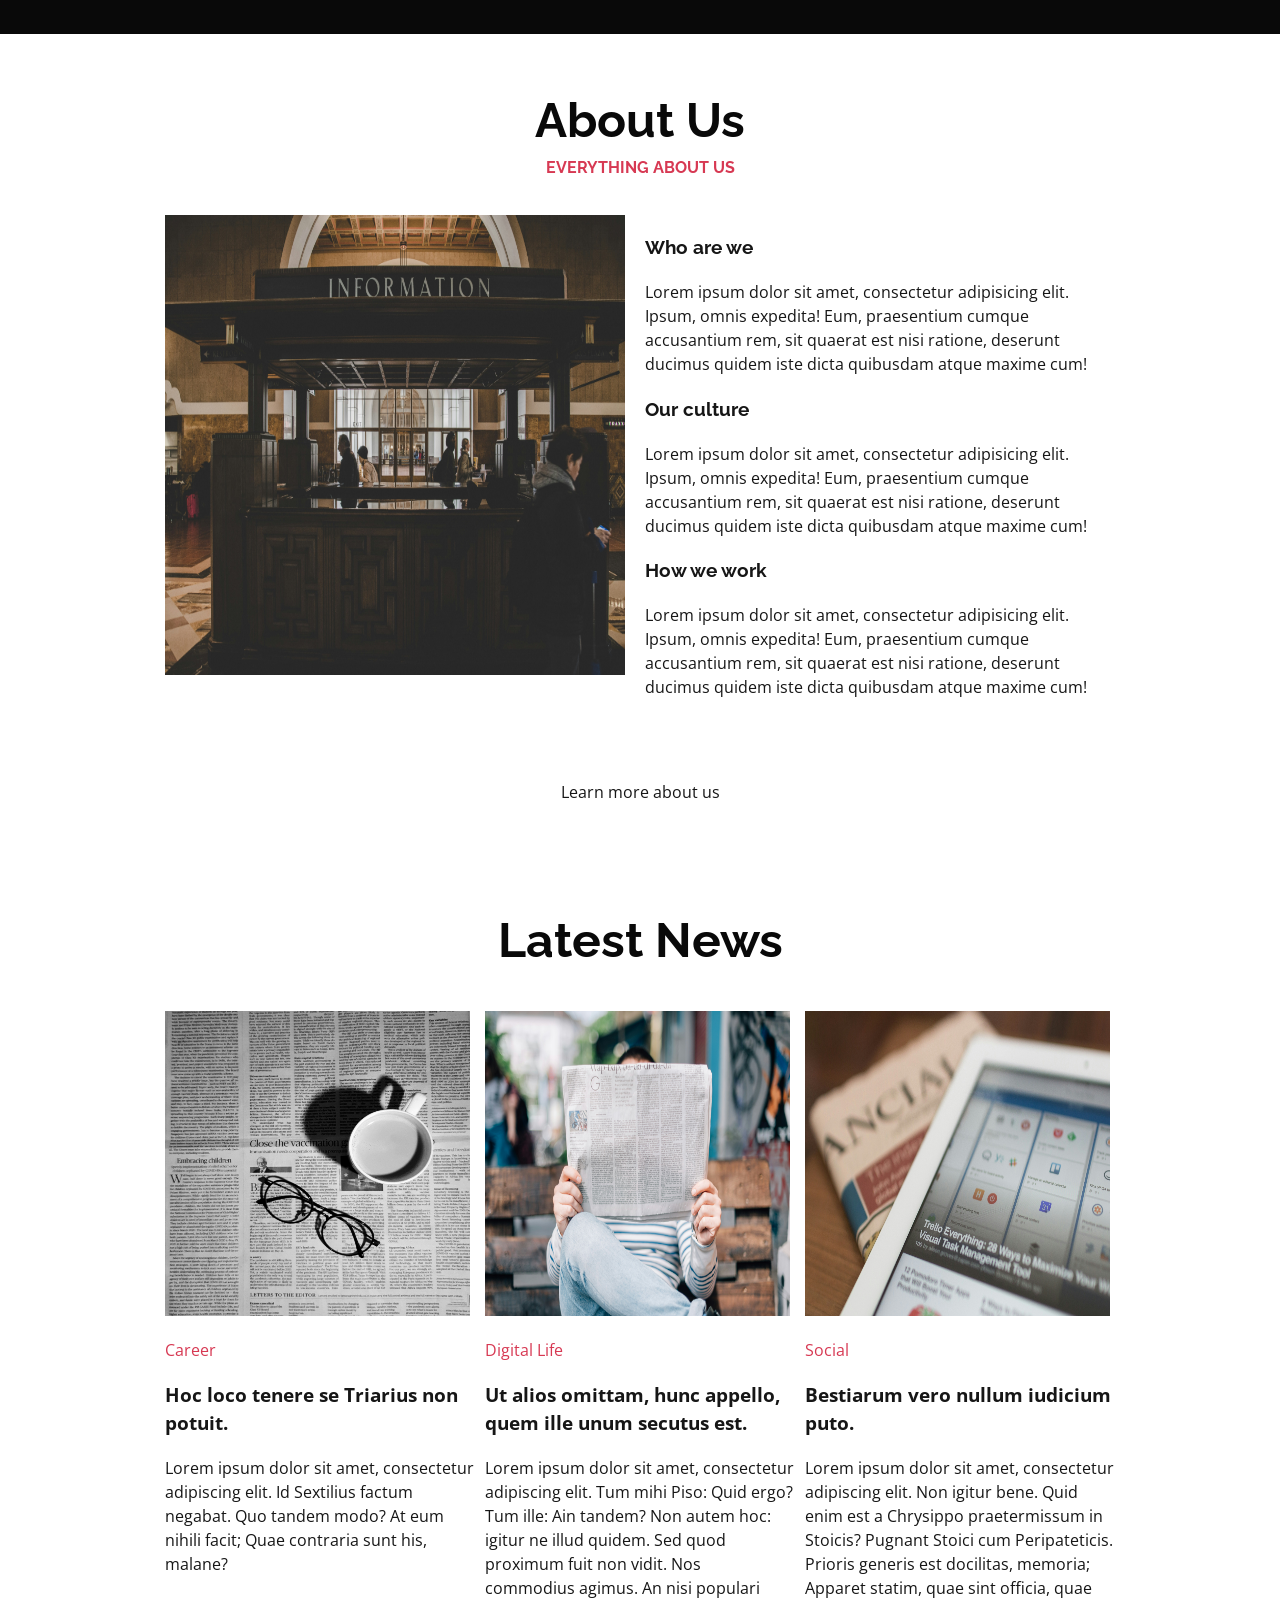
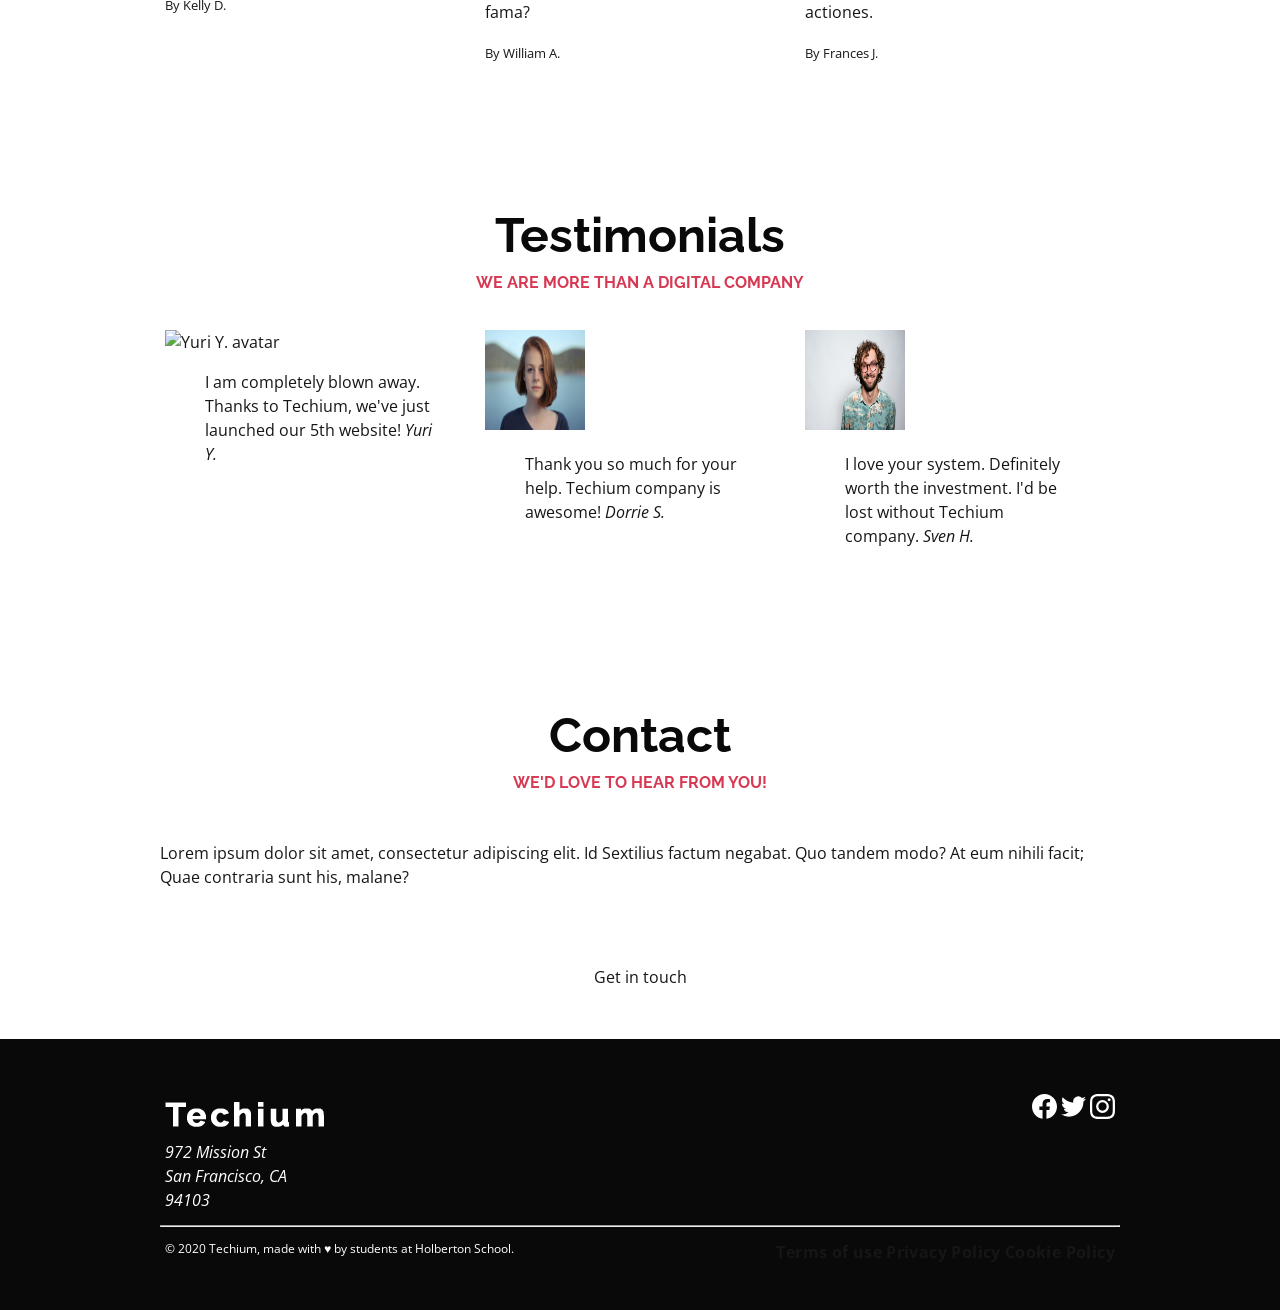
==== commit 13fe7155: "SDF" ====
--- a/CSS_advanced/index.html
+++ b/CSS_advanced/index.html
@@ -7,7 +7,7 @@
     <meta name="description" content="Description of the page less than 150 characters">
     <link rel="icon" type="image/png" href="images/favicon.jpg">
     <link href="https://fonts.googleapis.com/css?family=Open+Sans:400,700|Raleway:700&display=swap" rel="stylesheet">
-    <link rel='stylesheet' href='styles/23-style.css'>
+    <link rel='stylesheet' href='styles/24-style.css'>
   </head>
   <body>
     <!-- Header -->
--- a/CSS_advanced/styles/24-style.css
+++ b/CSS_advanced/styles/24-style.css
@@ -0,0 +1,233 @@
+/*! normalize.css v8.0.1 | MIT License | github.com/necolas/normalize.css */
+html{line-height:1.15;-webkit-text-size-adjust:100%}body{margin:0}main{display:block}h1{font-size:2em;margin:.67em 0}hr{box-sizing:content-box;height:0;overflow:visible}pre{font-family:monospace,monospace;font-size:1em}a{background-color:transparent}abbr[title]{border-bottom:none;text-decoration:underline;text-decoration:underline dotted}b,strong{font-weight:bolder}code,kbd,samp{font-family:monospace,monospace;font-size:1em}small{font-size:80%}sub,sup{font-size:75%;line-height:0;position:relative;vertical-align:baseline}sub{bottom:-.25em}sup{top:-.5em}img{border-style:none}button,input,optgroup,select,textarea{font-family:inherit;font-size:100%;line-height:1.15;margin:0}button,input{overflow:visible}button,select{text-transform:none}[type=button],[type=reset],[type=submit],button{-webkit-appearance:button}[type=button]::-moz-focus-inner,[type=reset]::-moz-focus-inner,[type=submit]::-moz-focus-inner,button::-moz-focus-inner{border-style:none;padding:0}[type=button]:-moz-focusring,[type=reset]:-moz-focusring,[type=submit]:-moz-focusring,button:-moz-focusring{outline:1px dotted ButtonText}fieldset{padding:.35em .75em .625em}legend{box-sizing:border-box;color:inherit;display:table;max-width:100%;padding:0;white-space:normal}progress{vertical-align:baseline}textarea{overflow:auto}[type=checkbox],[type=radio]{box-sizing:border-box;padding:0}[type=number]::-webkit-inner-spin-button,[type=number]::-webkit-outer-spin-button{height:auto}[type=search]{-webkit-appearance:textfield;outline-offset:-2px}[type=search]::-webkit-search-decoration{-webkit-appearance:none}::-webkit-file-upload-button{-webkit-appearance:button;font:inherit}details{display:block}summary{display:list-item}template{display:none}[hidden]{display:none}
+
+/* Universal box sizing rule */
+*, *:before, *:after {
+  box-sizing: border-box;
+}
+
+:root {
+  --color-primary: #d73953;
+  --color-black: #090909;
+  --color-white: #ffffff;
+  --color-light-grey: #f3f3f3;
+  --color-dark-grey: #353535;
+  --text-color: var(--color-black);
+  --font-family-base: "Open Sans", "Helvetica Neue", Helvetica, Arial, sans-serif;
+  --font-family-title: "Raleway", "Helvetica Neue", Helvetica, Arial, sans-serif;
+  --font-size-small: 1.2rem;
+  --font-size-medium: 1.6rem;
+  --font-size-large: 1.8rem;
+  --font-size-x-large: 2.3rem;
+  --font-size-xx-large: 4.8rem;
+  --font-weight-regular: 400;
+  --font-weight-bold: 700;
+  --line-height-small: 1.2;
+  --line-height-base: 1.5;
+  --line-height-big: 1.8;
+  --section-header-align: center;
+  --section-tagline-transform: uppercase;
+  --section-title-margin: 0;
+  --section-title-color: var(--color-black);
+  --section-padding: 5rem 0;
+  --section-header-padding: 0 0 3rem;
+  --section-body-padding: 0 0 3rem;
+  --section-footer-padding: 3rem 0 0;
+  --section-footer-align: center;
+  --footer-padding: 5rem 0 1rem;
+  --nav-item-font-family: var(--font-family-title);
+  --nav-item-font-weight: var(--font-weight-bold);
+  --nav-item-font-size: var(--font-size-medium);
+  --nav-item-letter-spacing: 0.04rem;
+  --nav-item-display: inline-block;
+  --nav-item-margin: 0 0 3rem 0;
+  --nav-item-link-hover: var(--color-primary);
+  --section-tagline-margin: 0;
+}
+
+[data-section-theme="dark"] {
+  --text-color: var(--color-white);
+  --section-title-color: var(--color-white);
+  background-color: var(--color-black);
+}
+
+html {
+  scroll-behavior: smooth;
+  font-size: 62.5%;
+}
+
+body {
+  font-family: var(--font-family-base);
+  color: #161616;
+  font-size: var(--font-size-medium);
+  font-weight: var(--font-weight-regular);
+  line-height: var(--line-height-base);
+}
+
+a:link {
+  font-family: var(--font-family-base);
+  color: #161616;
+  text-decoration: none;
+}
+
+a:visited {
+  font-style: italic;
+}
+
+a:hover {
+  text-decoration: underline;
+}
+
+a:active {
+  background-color: var(--color-light-grey);
+}
+
+h1, h2, h3, h4, h5, h6 {
+  font-family: var(--font-family-title);
+  font-weight: var(--font-weight-bold);
+}
+
+.visually-hidden {
+  display: none;
+}
+
+.section-tagline {
+  font-family: var(--font-family-title);
+  font-weight: var(--font-weight-bold);
+  text-transform: var(--section-tagline-transform);
+  margin: var(--section-tagline-margin);
+}
+
+.section-title {
+  font-family: var(--font-family-title);
+  font-size: var(--font-size-xx-large);
+  font-weight: var(--font-weight-bold);
+  margin: var(--section-title-margin);
+  color: var(--section-title-color);
+}
+
+.card-category, 
+.section-tagline {
+  color: var(--color-primary);
+}
+
+.container {
+  width: 960px;
+  margin-left: auto;
+  margin-right: auto;
+}
+
+[class^="col-"] {
+  float: left;
+  padding: 0.5rem;
+}
+
+ul.row {
+    margin: 0;
+    padding: 0;
+    list-style: none;
+}
+
+.col-1-3{
+    width: 33.33%;
+}
+
+.col-1-2{
+    width: 50%;
+}
+
+.row::after {
+  content: "";
+  display: table;
+  clear: both;
+}
+
+.section {
+  padding: var(--section-padding);
+}
+
+.section-header {
+  text-align: var(--section-header-align);
+  padding: var(--section-header-padding);
+}
+
+.section-body {
+  padding: var(--section-body-padding);
+}
+
+.section-footer {
+  padding: var(--section-footer-padding);
+  text-align: var(--section-footer-align);
+}
+
+
+.navbar-menu {
+  float: right;
+}
+
+.nav {
+  margin: 0;
+  padding: 0;
+  list-style: none;
+  text-align: center;
+}
+
+.nav .nav-item {
+  font-family: var(--nav-item-font-family);
+  font-weight: var(--nav-item-font-weight);
+  font-size: var(--nav-item-font-size);
+  letter-spacing: var(--nav-item-letter-spacing);
+  display: var(--nav-item-display);
+  margin: var(--nav-item-margin);
+}
+
+.nav .nav-link {
+  display: block;
+  padding: 0.5rem 1rem;
+}
+
+.nav .nav-link:hover {
+  color: var(--nav-item-link-hover);
+}
+
+.card-services .card-title {
+  margin: 0;
+}
+
+.card-services a {
+  display: block;
+  padding: 2rem;
+  background-color: var(--color-light-grey);
+}
+
+.card-services a:hover {
+  color: var(--color-white);
+  background-color: var(--color-primary);
+  text-decoration: none;
+}
+
+.social-link{
+    display: block;
+}
+
+.social-link > svg {
+    fill: var(--text-color);
+}
+
+.footer {
+  padding: var(--footer-padding);
+}
+
+.footer-address{
+    color: var(--text-color);
+
+}
+
+.footer-copyright{
+    margin: 0;
+    font-size: var(--font-size-small);
+    color: var(--text-color);
+}
+.footer ul{
+    text-align: right;
+}
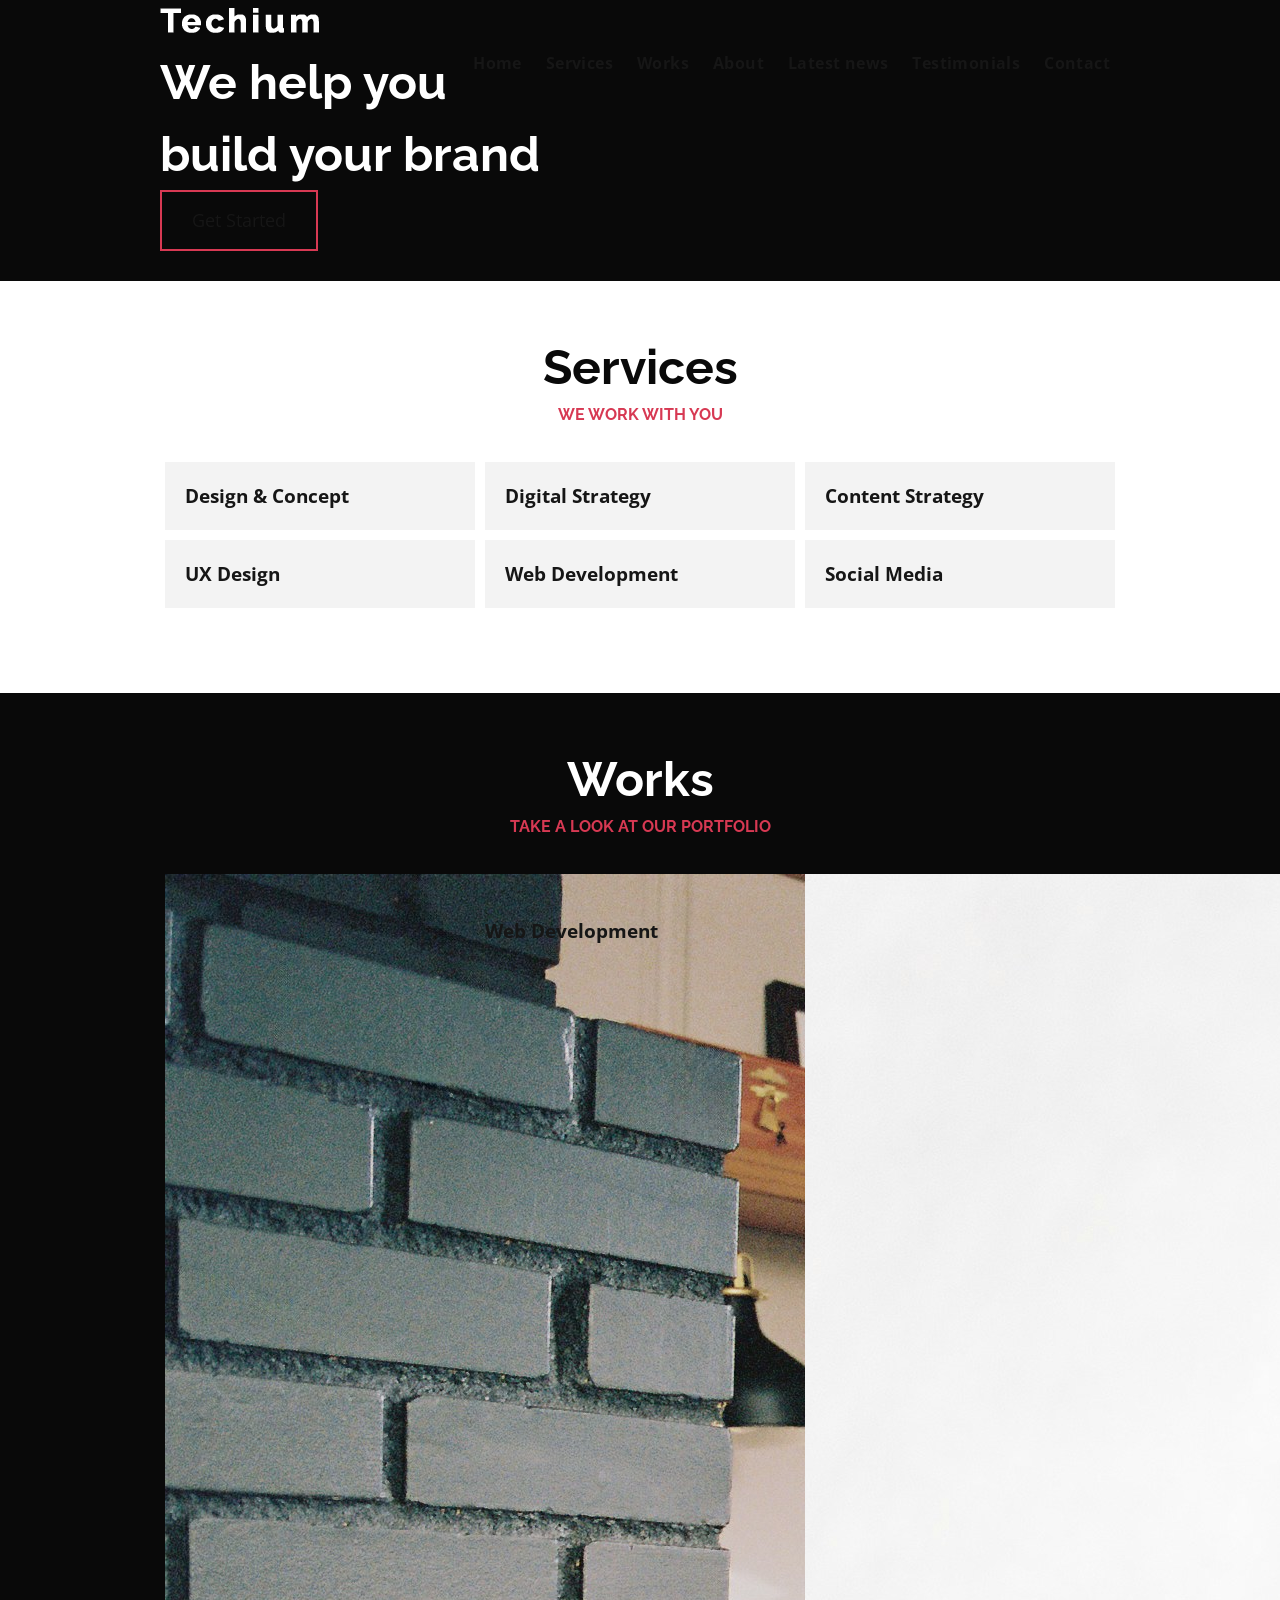
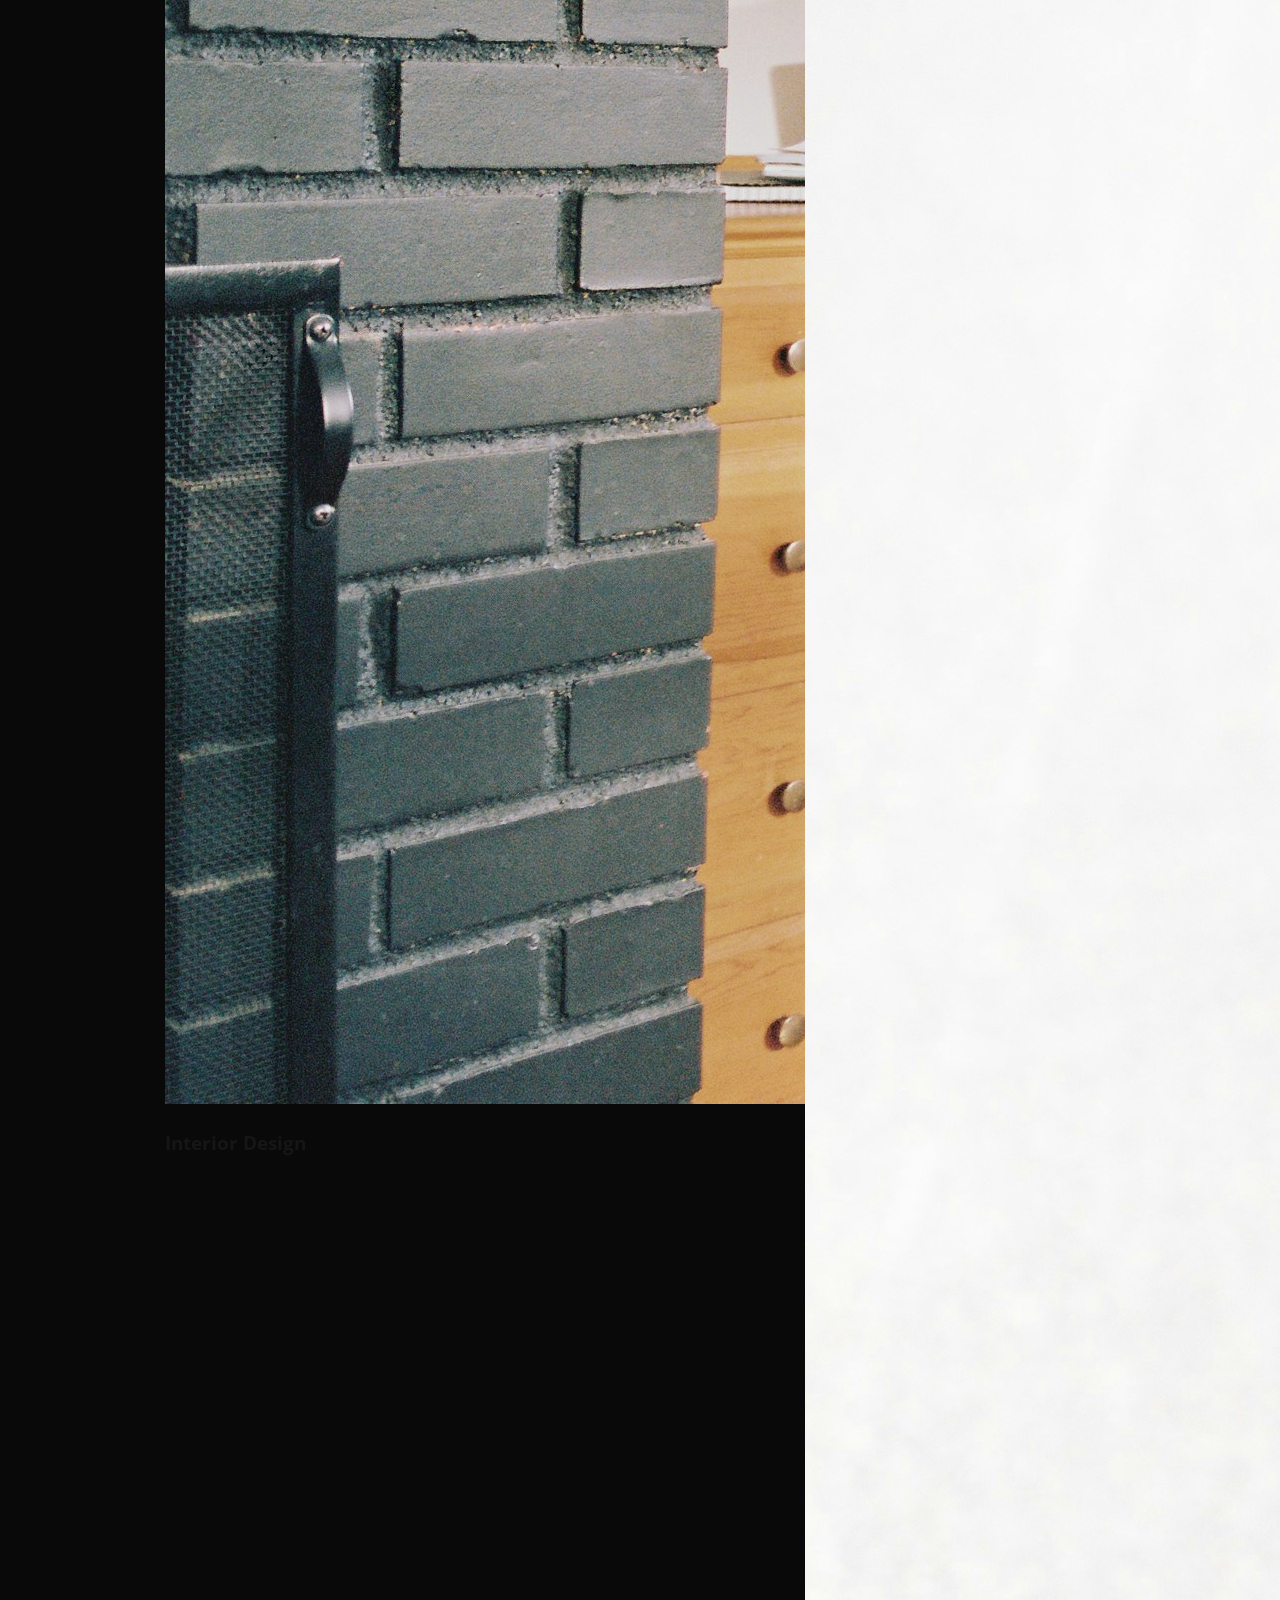
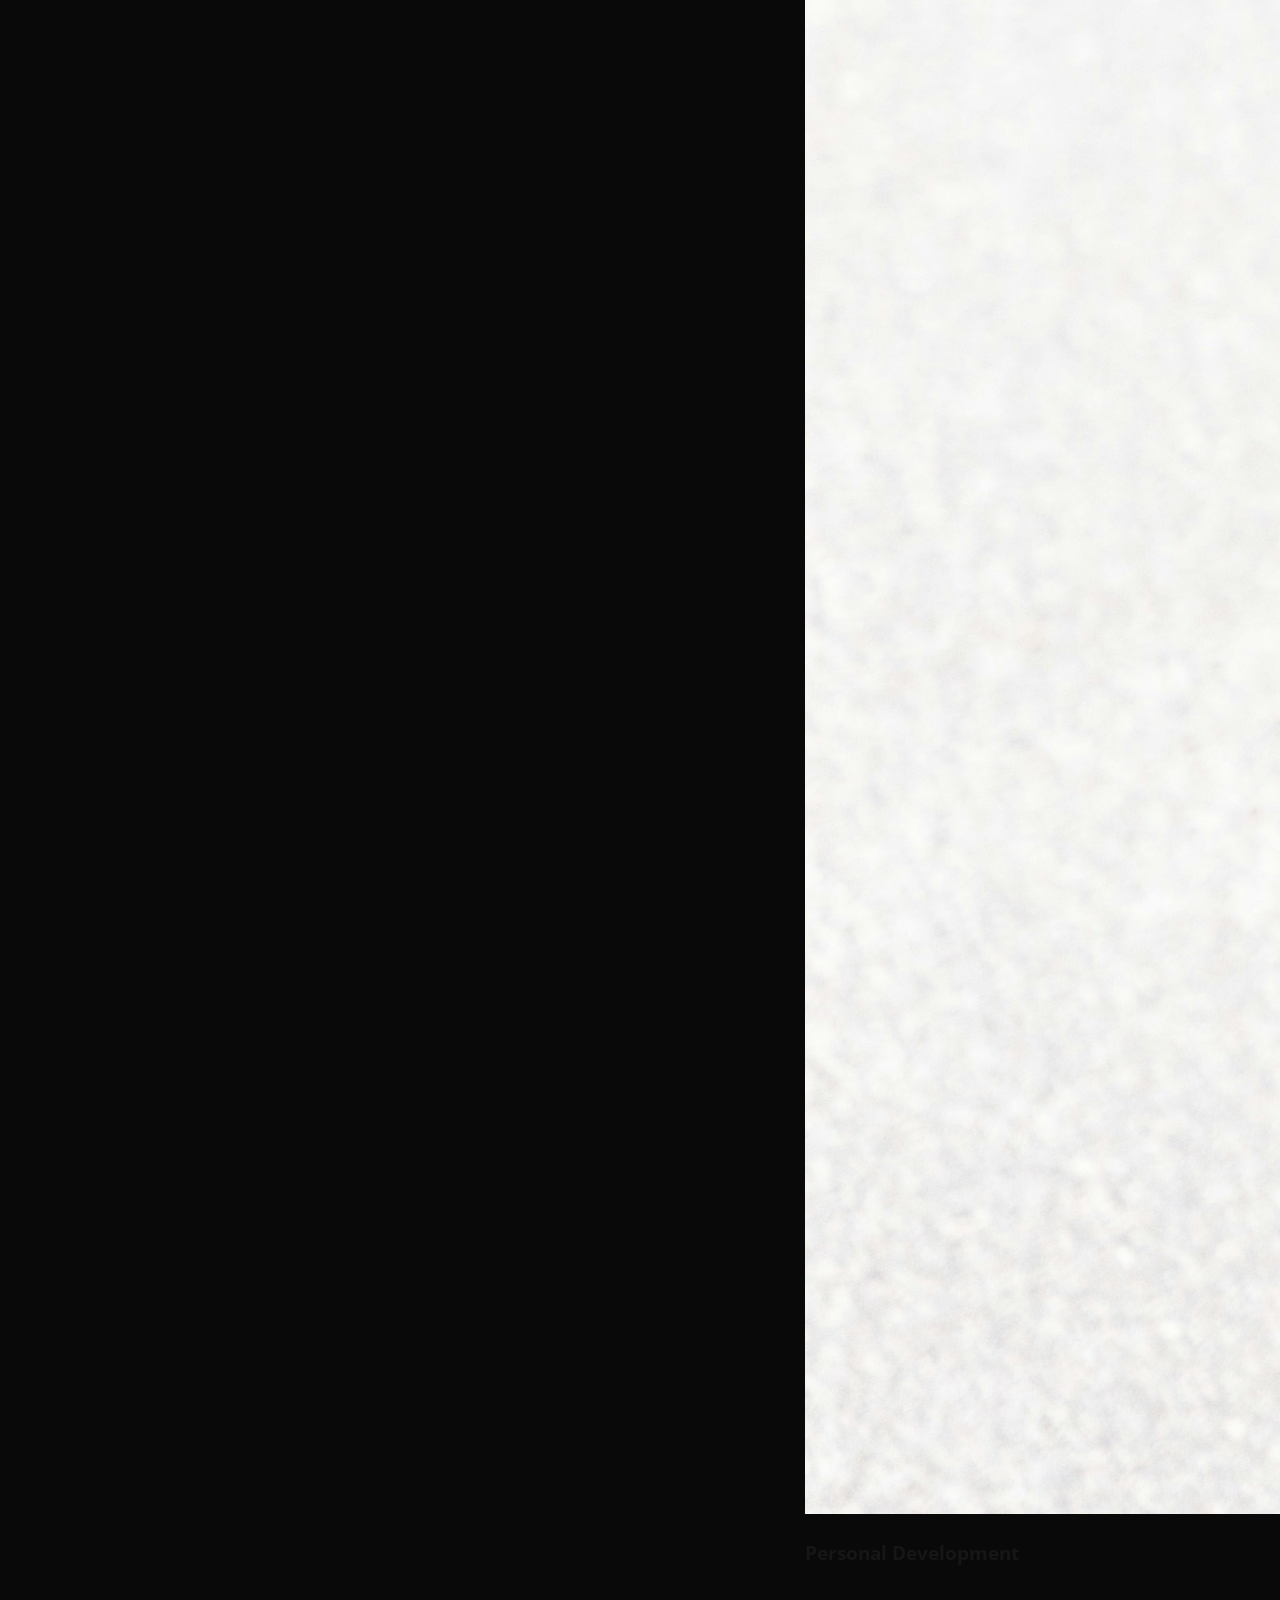
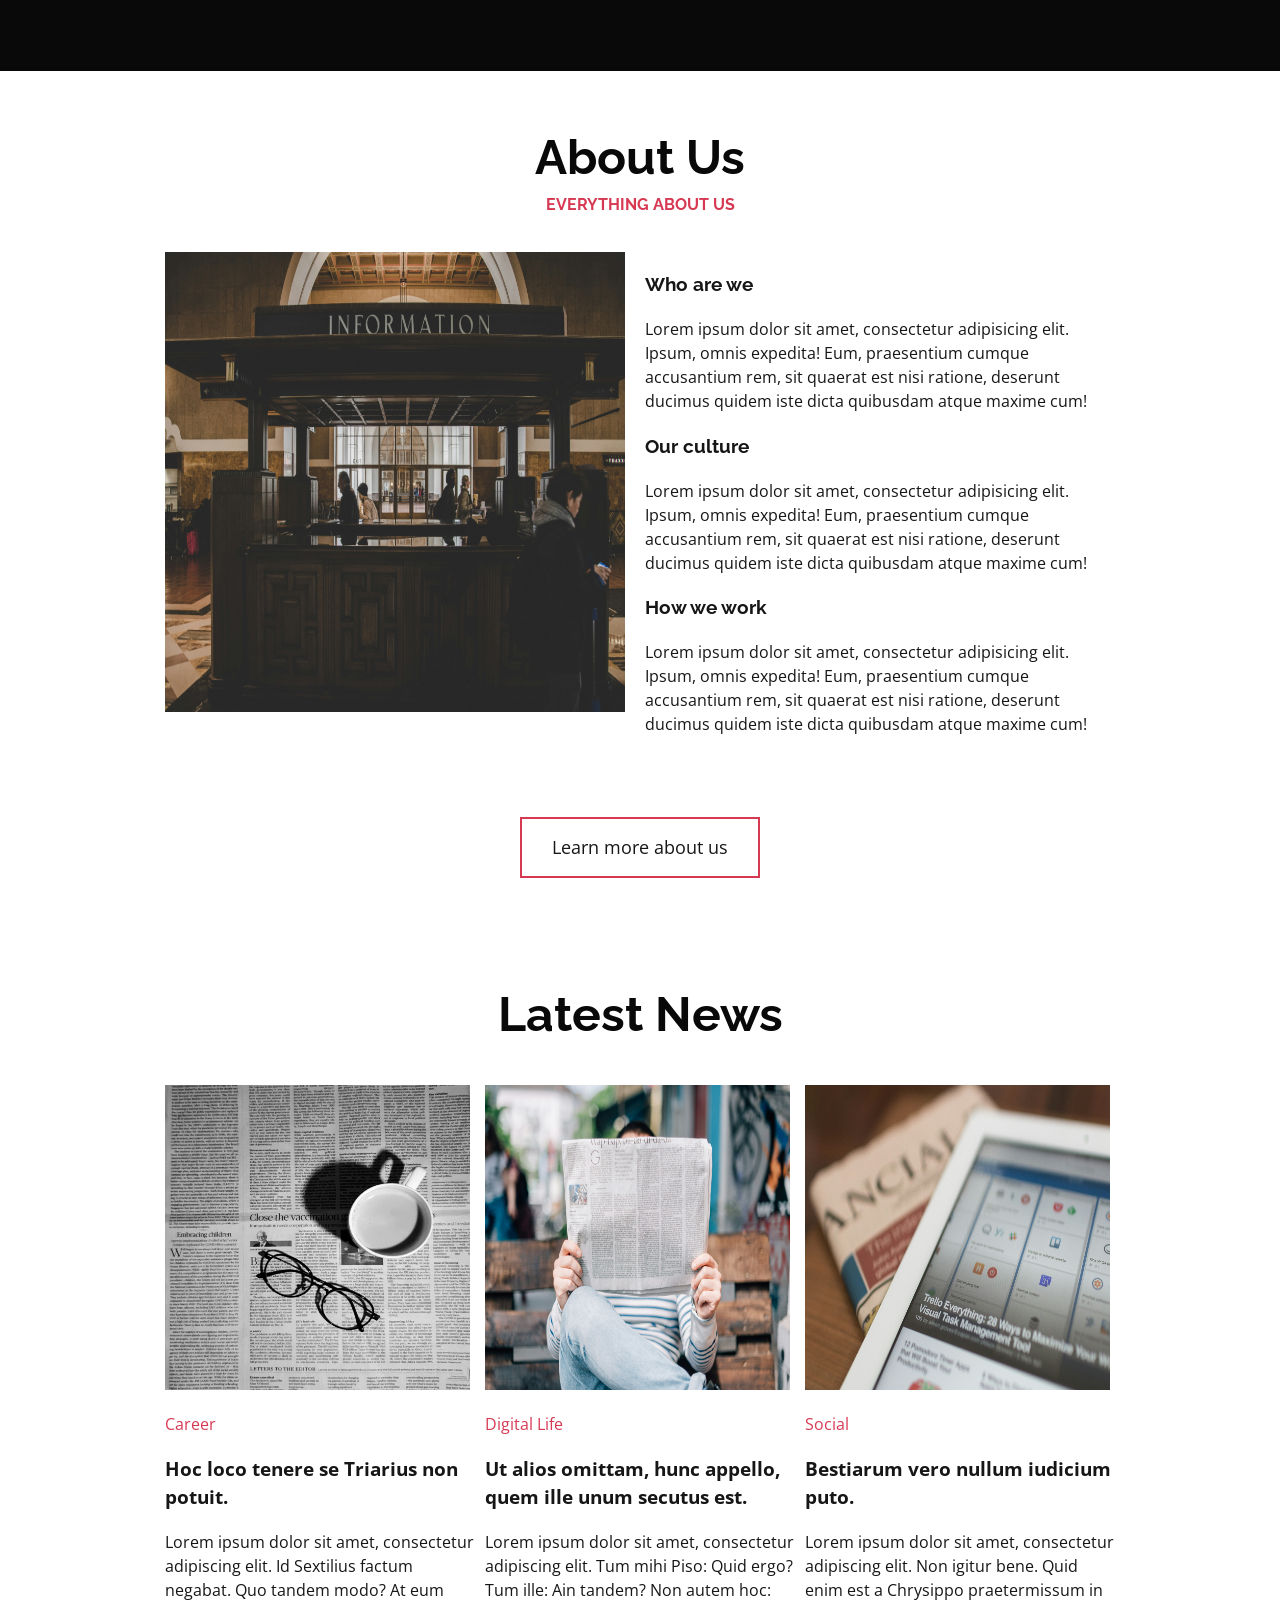
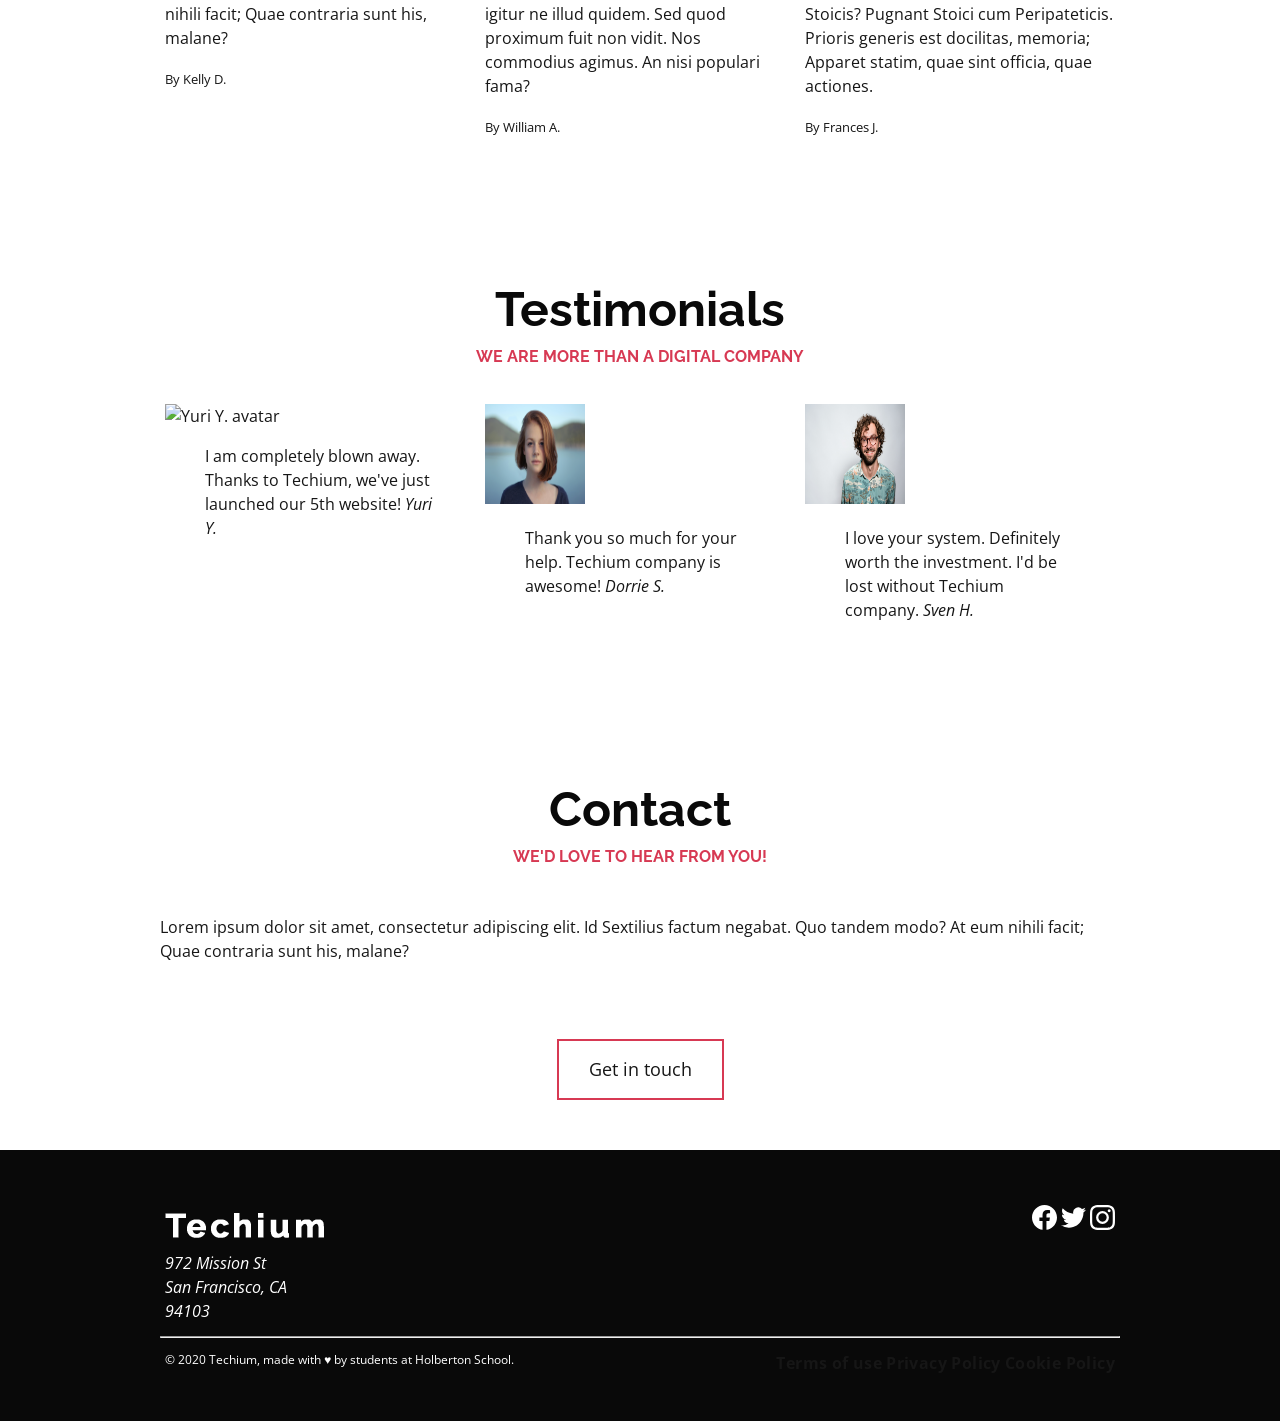
==== commit a1dd3468: "SDF" ====
--- a/CSS_advanced/index.html
+++ b/CSS_advanced/index.html
@@ -7,7 +7,7 @@
     <meta name="description" content="Description of the page less than 150 characters">
     <link rel="icon" type="image/png" href="images/favicon.jpg">
     <link href="https://fonts.googleapis.com/css?family=Open+Sans:400,700|Raleway:700&display=swap" rel="stylesheet">
-    <link rel='stylesheet' href='styles/24-style.css'>
+    <link rel='stylesheet' href='styles/25-style.css'>
   </head>
   <body>
     <!-- Header -->
--- a/CSS_advanced/styles/25-style.css
+++ b/CSS_advanced/styles/25-style.css
@@ -0,0 +1,259 @@
+/*! normalize.css v8.0.1 | MIT License | github.com/necolas/normalize.css */
+html{line-height:1.15;-webkit-text-size-adjust:100%}body{margin:0}main{display:block}h1{font-size:2em;margin:.67em 0}hr{box-sizing:content-box;height:0;overflow:visible}pre{font-family:monospace,monospace;font-size:1em}a{background-color:transparent}abbr[title]{border-bottom:none;text-decoration:underline;text-decoration:underline dotted}b,strong{font-weight:bolder}code,kbd,samp{font-family:monospace,monospace;font-size:1em}small{font-size:80%}sub,sup{font-size:75%;line-height:0;position:relative;vertical-align:baseline}sub{bottom:-.25em}sup{top:-.5em}img{border-style:none}button,input,optgroup,select,textarea{font-family:inherit;font-size:100%;line-height:1.15;margin:0}button,input{overflow:visible}button,select{text-transform:none}[type=button],[type=reset],[type=submit],button{-webkit-appearance:button}[type=button]::-moz-focus-inner,[type=reset]::-moz-focus-inner,[type=submit]::-moz-focus-inner,button::-moz-focus-inner{border-style:none;padding:0}[type=button]:-moz-focusring,[type=reset]:-moz-focusring,[type=submit]:-moz-focusring,button:-moz-focusring{outline:1px dotted ButtonText}fieldset{padding:.35em .75em .625em}legend{box-sizing:border-box;color:inherit;display:table;max-width:100%;padding:0;white-space:normal}progress{vertical-align:baseline}textarea{overflow:auto}[type=checkbox],[type=radio]{box-sizing:border-box;padding:0}[type=number]::-webkit-inner-spin-button,[type=number]::-webkit-outer-spin-button{height:auto}[type=search]{-webkit-appearance:textfield;outline-offset:-2px}[type=search]::-webkit-search-decoration{-webkit-appearance:none}::-webkit-file-upload-button{-webkit-appearance:button;font:inherit}details{display:block}summary{display:list-item}template{display:none}[hidden]{display:none}
+
+/* Universal box sizing rule */
+*, *:before, *:after {
+  box-sizing: border-box;
+}
+
+:root {
+  --color-primary: #d73953;
+  --color-black: #090909;
+  --color-white: #ffffff;
+  --color-light-grey: #f3f3f3;
+  --color-dark-grey: #353535;
+  --text-color: var(--color-black);
+  --font-family-base: "Open Sans", "Helvetica Neue", Helvetica, Arial, sans-serif;
+  --font-family-title: "Raleway", "Helvetica Neue", Helvetica, Arial, sans-serif;
+  --font-size-small: 1.2rem;
+  --font-size-medium: 1.6rem;
+  --font-size-large: 1.8rem;
+  --font-size-x-large: 2.3rem;
+  --font-size-xx-large: 4.8rem;
+  --font-weight-regular: 400;
+  --font-weight-bold: 700;
+  --line-height-small: 1.2;
+  --line-height-base: 1.5;
+  --line-height-big: 1.8;
+  --section-header-align: center;
+  --section-tagline-transform: uppercase;
+  --section-title-margin: 0;
+  --section-title-color: var(--color-black);
+  --section-padding: 5rem 0;
+  --section-header-padding: 0 0 3rem;
+  --section-body-padding: 0 0 3rem;
+  --section-footer-padding: 3rem 0 0;
+  --section-footer-align: center;
+  --footer-padding: 5rem 0 1rem;
+  --nav-item-font-family: var(--font-family-title);
+  --nav-item-font-weight: var(--font-weight-bold);
+  --nav-item-font-size: var(--font-size-medium);
+  --nav-item-letter-spacing: 0.04rem;
+  --nav-item-display: inline-block;
+  --nav-item-margin: 0 0 3rem 0;
+  --nav-item-link-hover: var(--color-primary);
+  --section-tagline-margin: 0;
+  --button-display: inline-block;
+  --button-padding: 1.5rem 3rem;
+  --button-border: 0.2rem solid var(--color-primary);
+  --button-color: var(--color-black);
+  --button-text-decoration: none;
+  --button-font-size: var(--font-size-large);
+  --button-hover-color: var(--color-white);
+  --button-hover-text-decoration: none;
+  --button-hover-background: var(--color-primary);
+}
+
+[data-section-theme="dark"] {
+  --text-color: var(--color-white);
+  --section-title-color: var(--color-white);
+  background-color: var(--color-black);
+  --button-color: var(--color-white);
+}
+
+html {
+  scroll-behavior: smooth;
+  font-size: 62.5%;
+}
+
+body {
+  font-family: var(--font-family-base);
+  color: #161616;
+  font-size: var(--font-size-medium);
+  font-weight: var(--font-weight-regular);
+  line-height: var(--line-height-base);
+}
+
+/* Button Component */
+.button {
+  display: var(--button-display);
+  padding: var(--button-padding);
+  border: var(--button-border);
+  font-size: var(--button-font-size);
+  color: var(--button-color);
+  text-decoration: var(--button-text-decoration);
+}
+
+.button:hover {
+  color: var(--button-hover-color);
+  text-decoration: var(--button-hover-text-decoration);
+  background-color: var(--button-hover-background);
+}
+
+a:link {
+  font-family: var(--font-family-base);
+  color: #161616;
+  text-decoration: none;
+}
+
+a:visited {
+  font-style: italic;
+}
+
+a:hover {
+  text-decoration: underline;
+}
+
+a:active {
+  background-color: var(--color-light-grey);
+}
+
+h1, h2, h3, h4, h5, h6 {
+  font-family: var(--font-family-title);
+  font-weight: var(--font-weight-bold);
+}
+
+.visually-hidden {
+  display: none;
+}
+
+.section-tagline {
+  font-family: var(--font-family-title);
+  font-weight: var(--font-weight-bold);
+  text-transform: var(--section-tagline-transform);
+  margin: var(--section-tagline-margin);
+}
+
+.section-title {
+  font-family: var(--font-family-title);
+  font-size: var(--font-size-xx-large);
+  font-weight: var(--font-weight-bold);
+  margin: var(--section-title-margin);
+  color: var(--section-title-color);
+}
+
+.card-category, 
+.section-tagline {
+  color: var(--color-primary);
+}
+
+.container {
+  width: 960px;
+  margin-left: auto;
+  margin-right: auto;
+}
+
+[class^="col-"] {
+  float: left;
+  padding: 0.5rem;
+}
+
+ul.row {
+    margin: 0;
+    padding: 0;
+    list-style: none;
+}
+
+.col-1-3{
+    width: 33.33%;
+}
+
+.col-1-2{
+    width: 50%;
+}
+
+.row::after {
+  content: "";
+  display: table;
+  clear: both;
+}
+
+.section {
+  padding: var(--section-padding);
+}
+
+.section-header {
+  text-align: var(--section-header-align);
+  padding: var(--section-header-padding);
+}
+
+.section-body {
+  padding: var(--section-body-padding);
+}
+
+.section-footer {
+  padding: var(--section-footer-padding);
+  text-align: var(--section-footer-align);
+}
+
+
+.navbar-menu {
+  float: right;
+}
+
+.nav {
+  margin: 0;
+  padding: 0;
+  list-style: none;
+  text-align: center;
+}
+
+.nav .nav-item {
+  font-family: var(--nav-item-font-family);
+  font-weight: var(--nav-item-font-weight);
+  font-size: var(--nav-item-font-size);
+  letter-spacing: var(--nav-item-letter-spacing);
+  display: var(--nav-item-display);
+  margin: var(--nav-item-margin);
+}
+
+.nav .nav-link {
+  display: block;
+  padding: 0.5rem 1rem;
+}
+
+.nav .nav-link:hover {
+  color: var(--nav-item-link-hover);
+}
+
+.card-services .card-title {
+  margin: 0;
+}
+
+.card-services a {
+  display: block;
+  padding: 2rem;
+  background-color: var(--color-light-grey);
+}
+
+.card-services a:hover {
+  color: var(--color-white);
+  background-color: var(--color-primary);
+  text-decoration: none;
+}
+
+.social-link{
+    display: block;
+}
+
+.social-link > svg {
+    fill: var(--text-color);
+}
+
+.footer {
+  padding: var(--footer-padding);
+}
+
+.footer-address{
+    color: var(--text-color);
+
+}
+
+.footer-copyright{
+    margin: 0;
+    font-size: var(--font-size-small);
+    color: var(--text-color);
+}
+.footer ul{
+    text-align: right;
+}
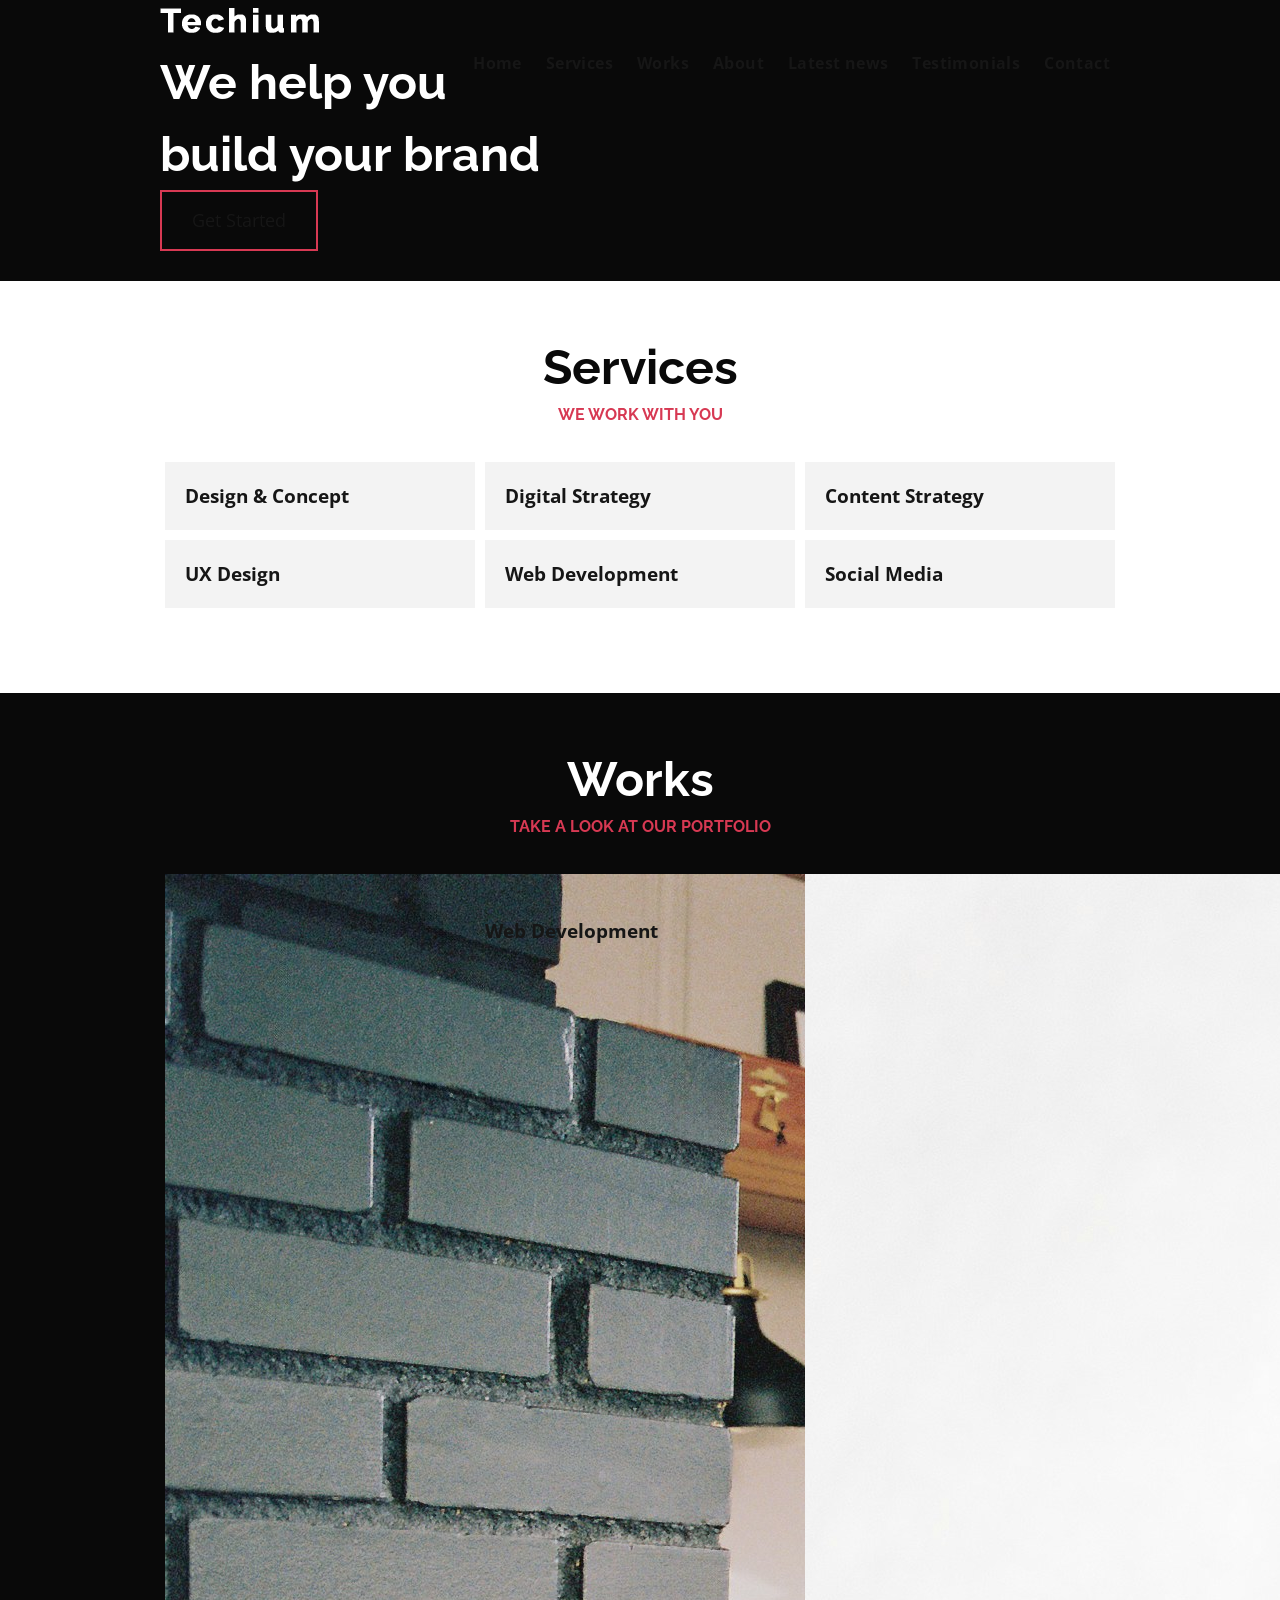
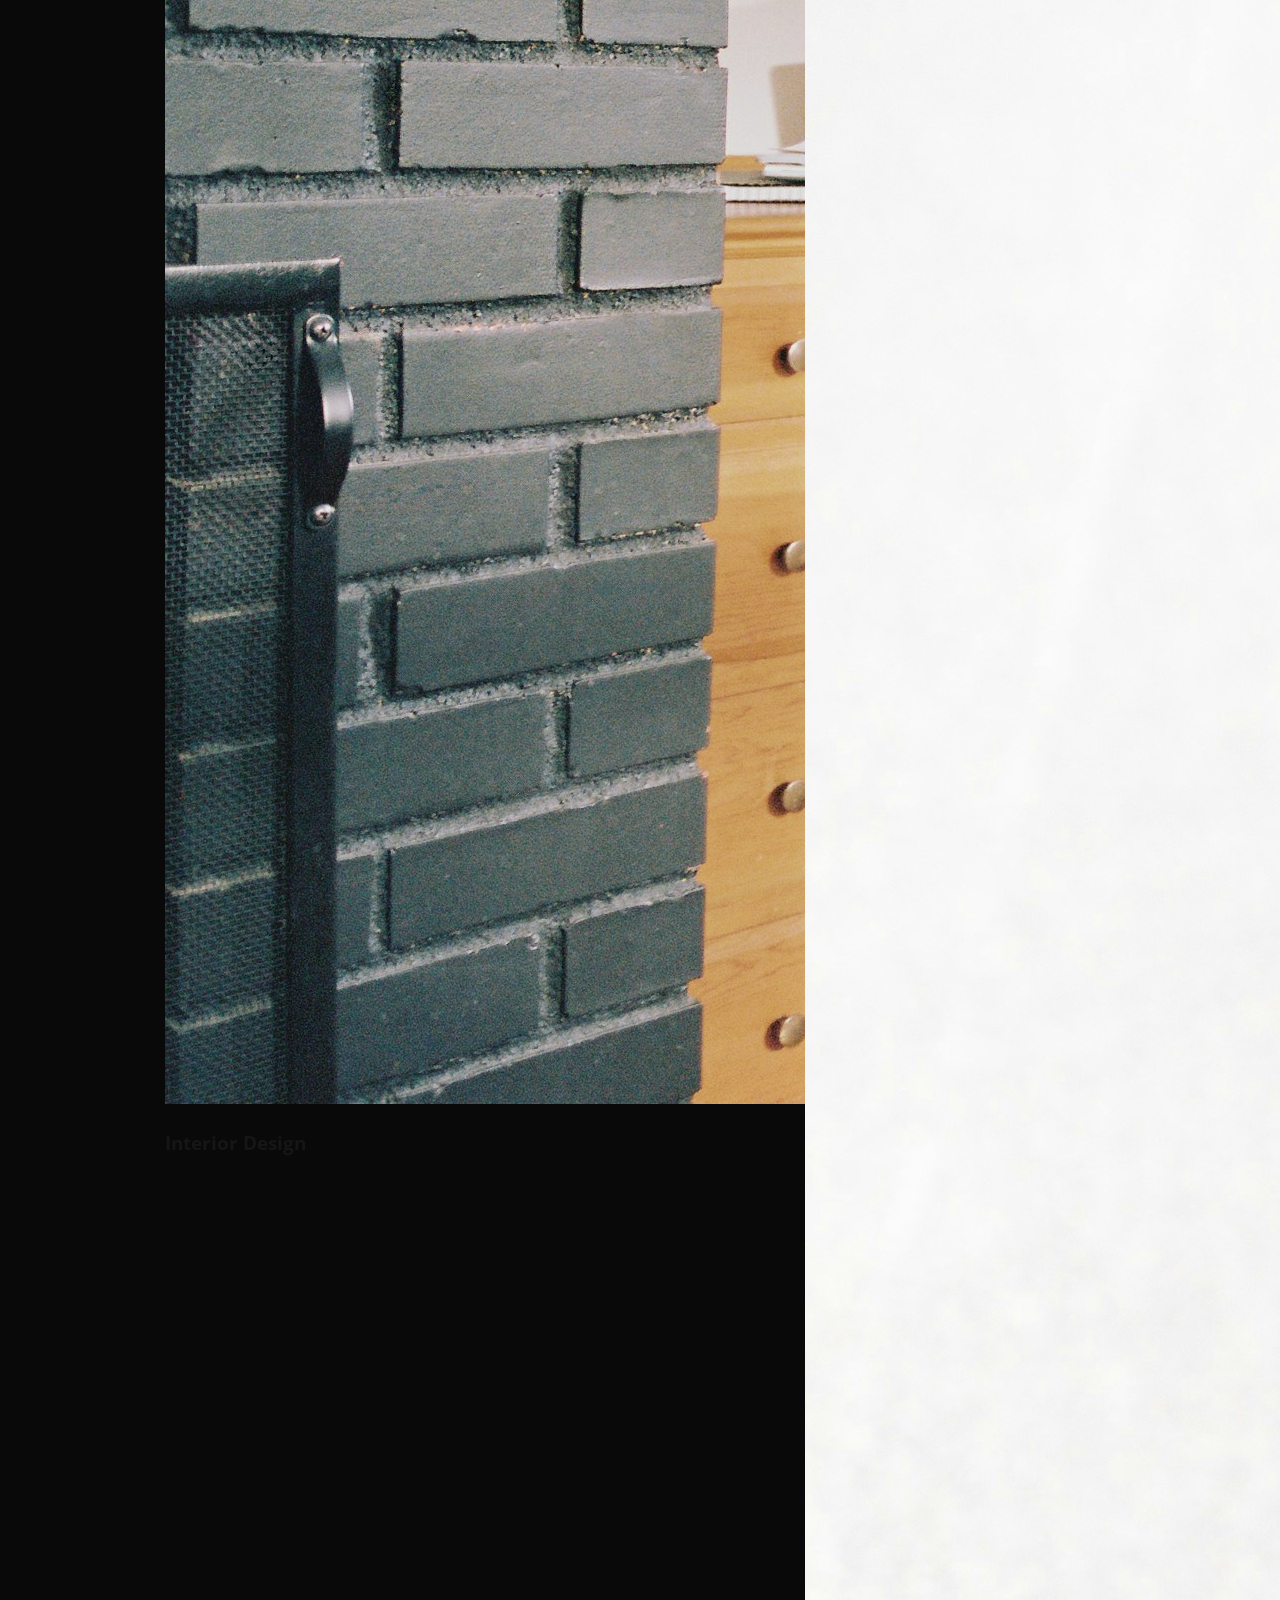
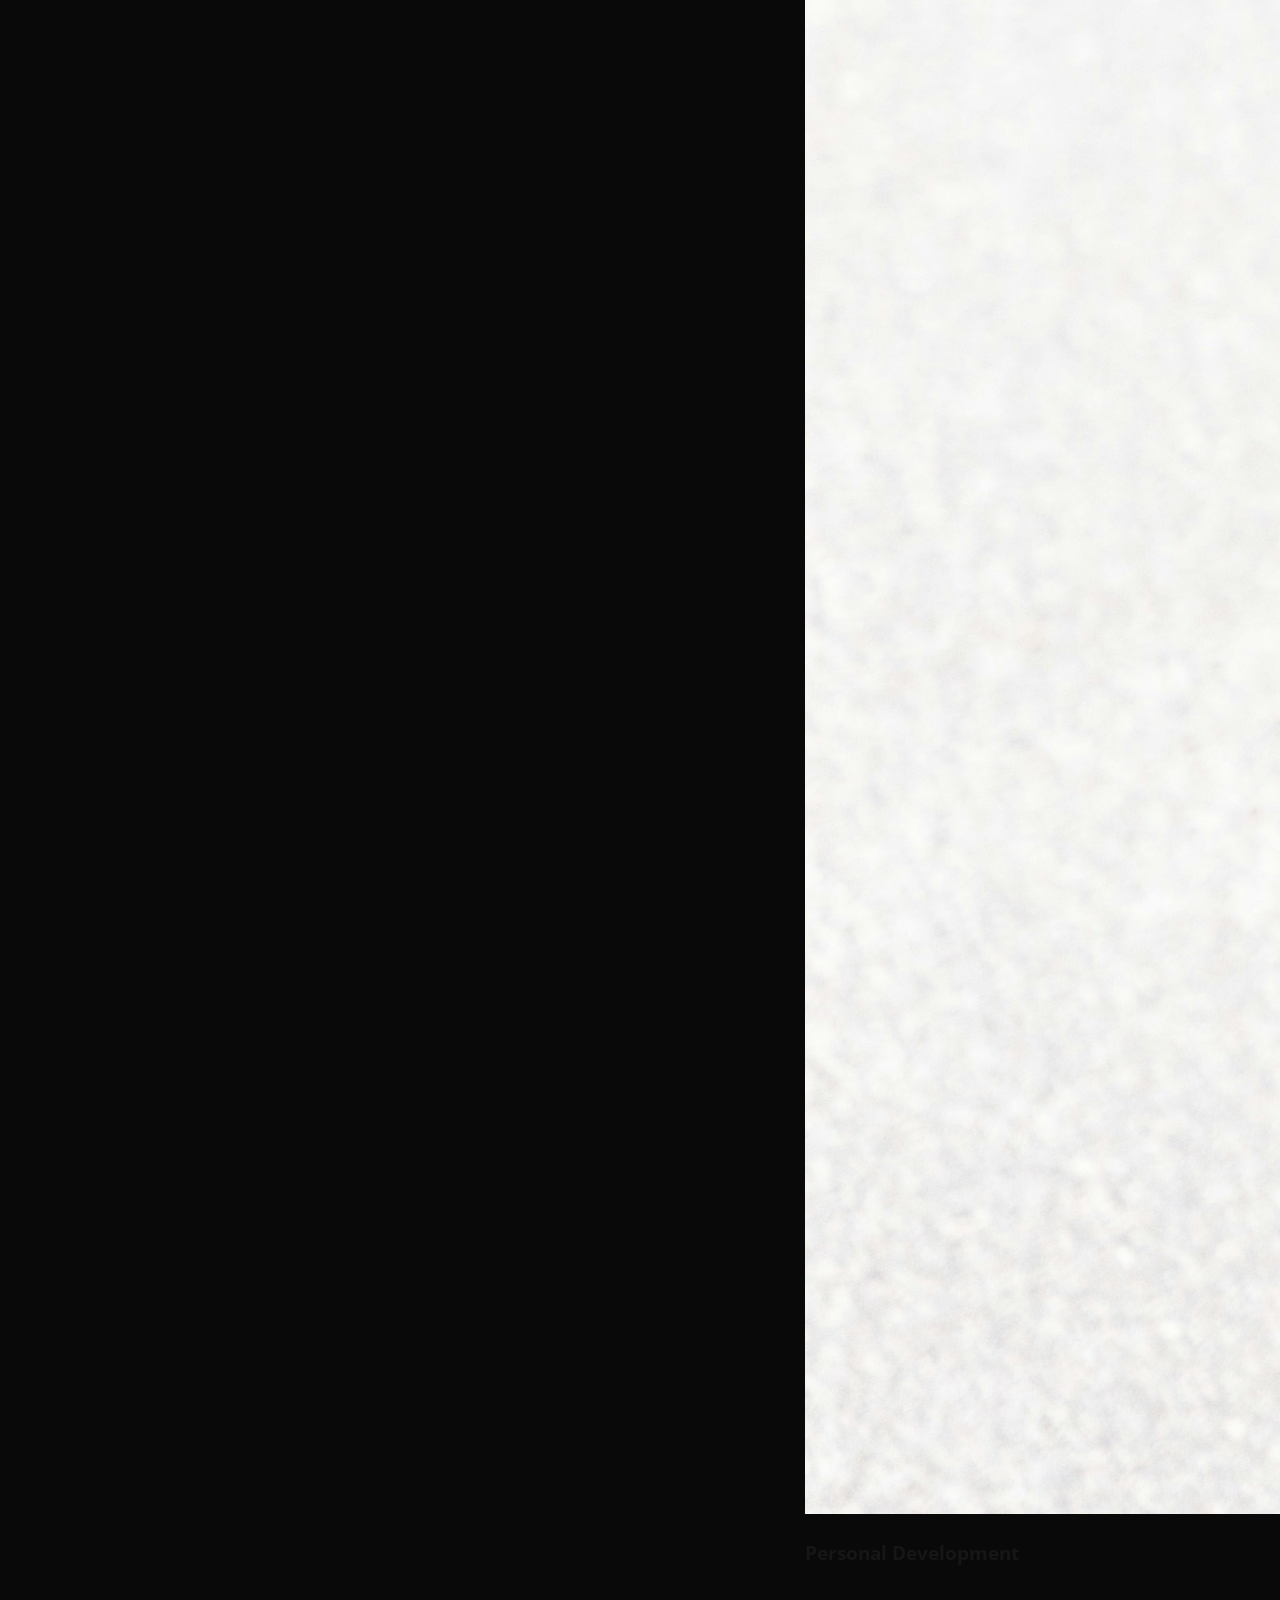
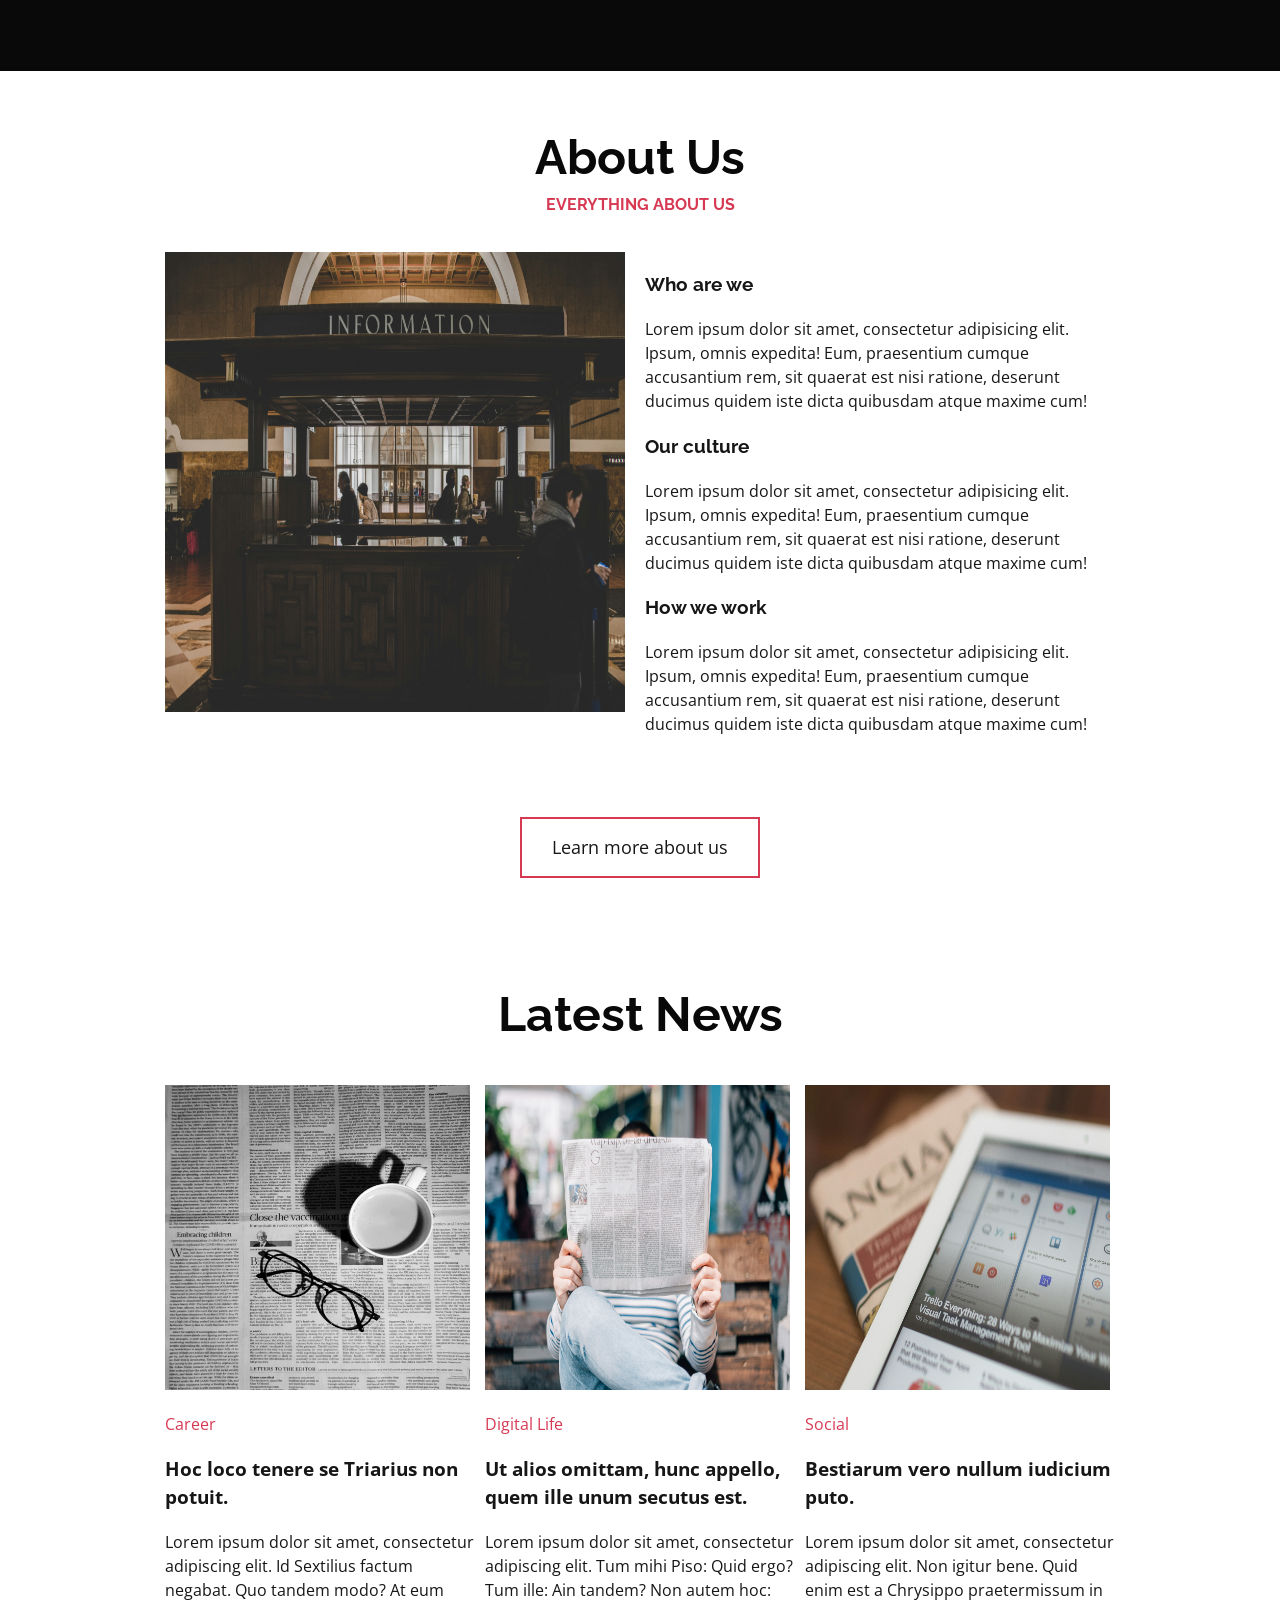
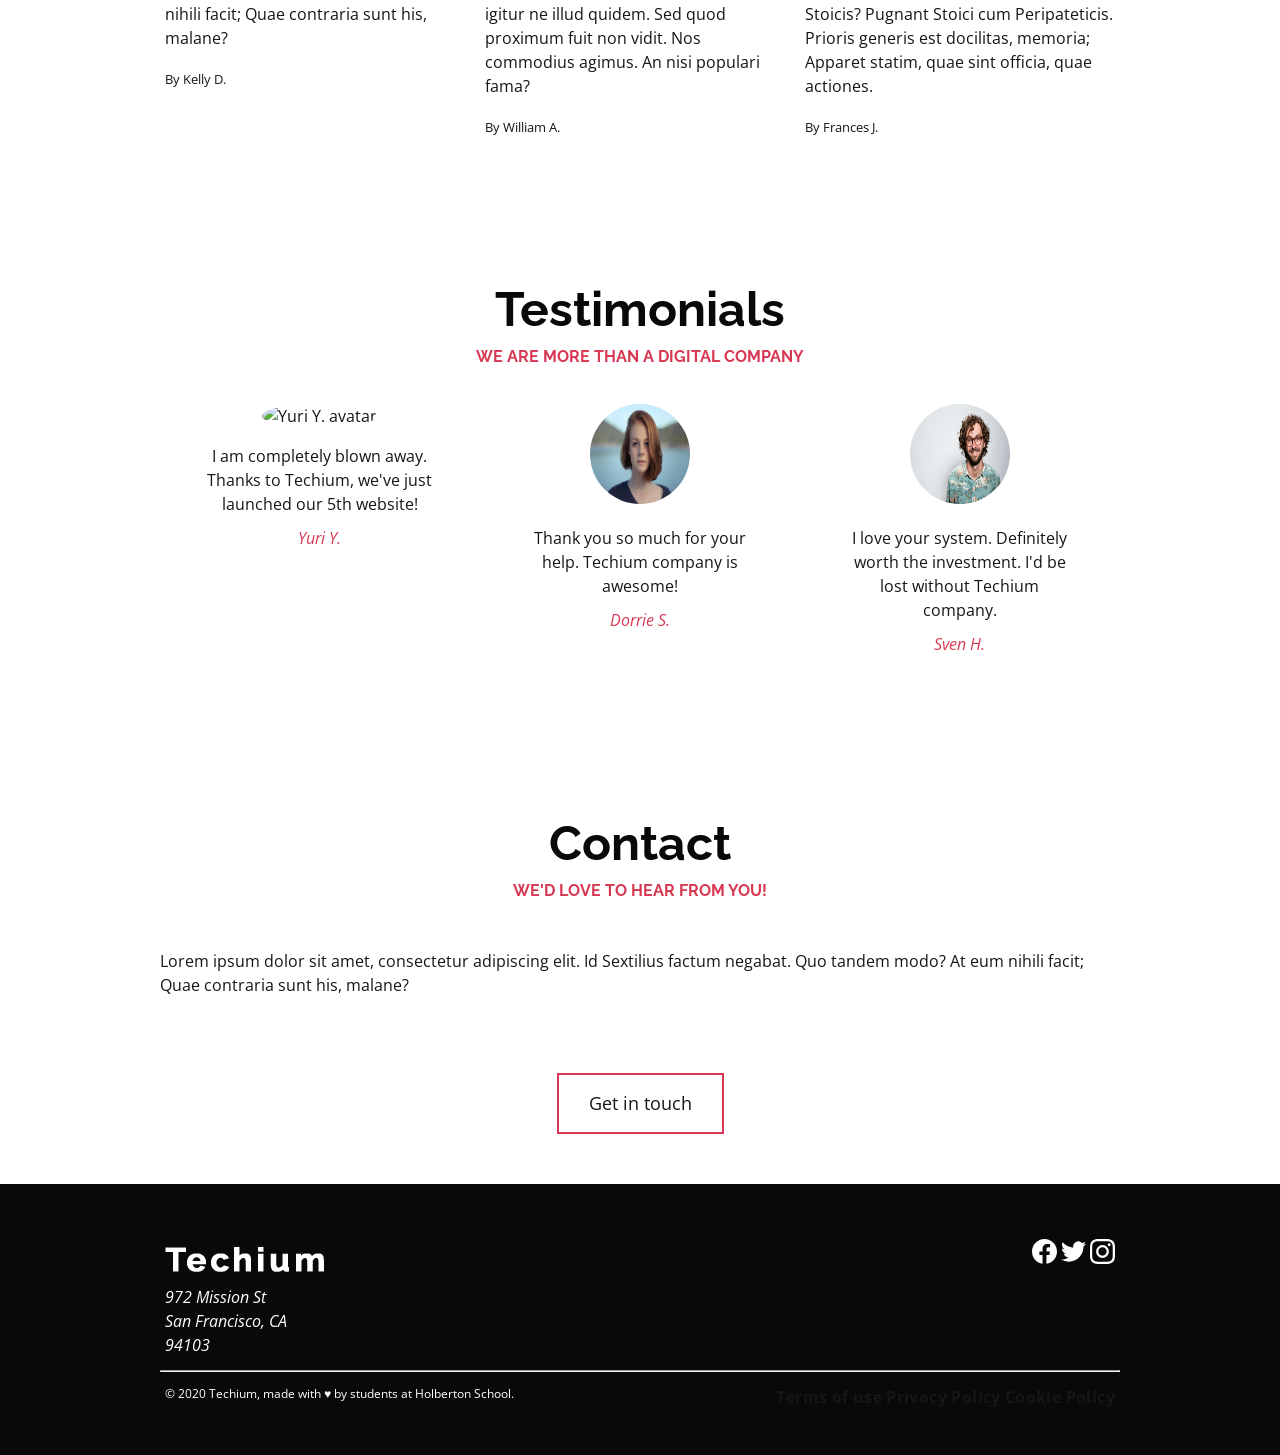
==== commit 1380c18b: "SDF" ====
--- a/CSS_advanced/index.html
+++ b/CSS_advanced/index.html
@@ -7,7 +7,7 @@
     <meta name="description" content="Description of the page less than 150 characters">
     <link rel="icon" type="image/png" href="images/favicon.jpg">
     <link href="https://fonts.googleapis.com/css?family=Open+Sans:400,700|Raleway:700&display=swap" rel="stylesheet">
-    <link rel='stylesheet' href='styles/25-style.css'>
+    <link rel='stylesheet' href='styles/26-style.css'>
   </head>
   <body>
     <!-- Header -->
--- a/CSS_advanced/styles/26-style.css
+++ b/CSS_advanced/styles/26-style.css
@@ -0,0 +1,275 @@
+/*! normalize.css v8.0.1 | MIT License | github.com/necolas/normalize.css */
+html{line-height:1.15;-webkit-text-size-adjust:100%}body{margin:0}main{display:block}h1{font-size:2em;margin:.67em 0}hr{box-sizing:content-box;height:0;overflow:visible}pre{font-family:monospace,monospace;font-size:1em}a{background-color:transparent}abbr[title]{border-bottom:none;text-decoration:underline;text-decoration:underline dotted}b,strong{font-weight:bolder}code,kbd,samp{font-family:monospace,monospace;font-size:1em}small{font-size:80%}sub,sup{font-size:75%;line-height:0;position:relative;vertical-align:baseline}sub{bottom:-.25em}sup{top:-.5em}img{border-style:none}button,input,optgroup,select,textarea{font-family:inherit;font-size:100%;line-height:1.15;margin:0}button,input{overflow:visible}button,select{text-transform:none}[type=button],[type=reset],[type=submit],button{-webkit-appearance:button}[type=button]::-moz-focus-inner,[type=reset]::-moz-focus-inner,[type=submit]::-moz-focus-inner,button::-moz-focus-inner{border-style:none;padding:0}[type=button]:-moz-focusring,[type=reset]:-moz-focusring,[type=submit]:-moz-focusring,button:-moz-focusring{outline:1px dotted ButtonText}fieldset{padding:.35em .75em .625em}legend{box-sizing:border-box;color:inherit;display:table;max-width:100%;padding:0;white-space:normal}progress{vertical-align:baseline}textarea{overflow:auto}[type=checkbox],[type=radio]{box-sizing:border-box;padding:0}[type=number]::-webkit-inner-spin-button,[type=number]::-webkit-outer-spin-button{height:auto}[type=search]{-webkit-appearance:textfield;outline-offset:-2px}[type=search]::-webkit-search-decoration{-webkit-appearance:none}::-webkit-file-upload-button{-webkit-appearance:button;font:inherit}details{display:block}summary{display:list-item}template{display:none}[hidden]{display:none}
+
+/* Universal box sizing rule */
+*, *:before, *:after {
+  box-sizing: border-box;
+}
+
+:root {
+  --color-primary: #d73953;
+  --color-black: #090909;
+  --color-white: #ffffff;
+  --color-light-grey: #f3f3f3;
+  --color-dark-grey: #353535;
+  --text-color: var(--color-black);
+  --font-family-base: "Open Sans", "Helvetica Neue", Helvetica, Arial, sans-serif;
+  --font-family-title: "Raleway", "Helvetica Neue", Helvetica, Arial, sans-serif;
+  --font-size-small: 1.2rem;
+  --font-size-medium: 1.6rem;
+  --font-size-large: 1.8rem;
+  --font-size-x-large: 2.3rem;
+  --font-size-xx-large: 4.8rem;
+  --font-weight-regular: 400;
+  --font-weight-bold: 700;
+  --line-height-small: 1.2;
+  --line-height-base: 1.5;
+  --line-height-big: 1.8;
+  --section-header-align: center;
+  --section-tagline-transform: uppercase;
+  --section-title-margin: 0;
+  --section-title-color: var(--color-black);
+  --section-padding: 5rem 0;
+  --section-header-padding: 0 0 3rem;
+  --section-body-padding: 0 0 3rem;
+  --section-footer-padding: 3rem 0 0;
+  --section-footer-align: center;
+  --footer-padding: 5rem 0 1rem;
+  --nav-item-font-family: var(--font-family-title);
+  --nav-item-font-weight: var(--font-weight-bold);
+  --nav-item-font-size: var(--font-size-medium);
+  --nav-item-letter-spacing: 0.04rem;
+  --nav-item-display: inline-block;
+  --nav-item-margin: 0 0 3rem 0;
+  --nav-item-link-hover: var(--color-primary);
+  --section-tagline-margin: 0;
+  --button-display: inline-block;
+  --button-padding: 1.5rem 3rem;
+  --button-border: 0.2rem solid var(--color-primary);
+  --button-color: var(--color-black);
+  --button-text-decoration: none;
+  --button-font-size: var(--font-size-large);
+  --button-hover-color: var(--color-white);
+  --button-hover-text-decoration: none;
+  --button-hover-background: var(--color-primary);
+}
+
+[data-section-theme="dark"] {
+  --text-color: var(--color-white);
+  --section-title-color: var(--color-white);
+  background-color: var(--color-black);
+  --button-color: var(--color-white);
+}
+
+html {
+  scroll-behavior: smooth;
+  font-size: 62.5%;
+}
+
+body {
+  font-family: var(--font-family-base);
+  color: #161616;
+  font-size: var(--font-size-medium);
+  font-weight: var(--font-weight-regular);
+  line-height: var(--line-height-base);
+}
+
+.button {
+  display: var(--button-display);
+  padding: var(--button-padding);
+  border: var(--button-border);
+  font-size: var(--button-font-size);
+  color: var(--button-color);
+  text-decoration: var(--button-text-decoration);
+}
+
+.button:hover {
+  color: var(--button-hover-color);
+  text-decoration: var(--button-hover-text-decoration);
+  background-color: var(--button-hover-background);
+}
+
+
+.card-testimonial {
+  text-align: center;
+}
+
+.card-testimonial .card-avatar {
+  border-radius: 50%;
+  width: 10rem;
+  height: 10rem;
+}
+
+.card-testimonial .card-quote cite {
+  display: block;
+  padding-top: 1rem;
+  color: var(--color-primary);
+}
+
+a:link {
+  font-family: var(--font-family-base);
+  color: #161616;
+  text-decoration: none;
+}
+
+a:visited {
+  font-style: italic;
+}
+
+a:hover {
+  text-decoration: underline;
+}
+
+a:active {
+  background-color: var(--color-light-grey);
+}
+
+h1, h2, h3, h4, h5, h6 {
+  font-family: var(--font-family-title);
+  font-weight: var(--font-weight-bold);
+}
+
+.visually-hidden {
+  display: none;
+}
+
+.section-tagline {
+  font-family: var(--font-family-title);
+  font-weight: var(--font-weight-bold);
+  text-transform: var(--section-tagline-transform);
+  margin: var(--section-tagline-margin);
+}
+
+.section-title {
+  font-family: var(--font-family-title);
+  font-size: var(--font-size-xx-large);
+  font-weight: var(--font-weight-bold);
+  margin: var(--section-title-margin);
+  color: var(--section-title-color);
+}
+
+.card-category, 
+.section-tagline {
+  color: var(--color-primary);
+}
+
+.container {
+  width: 960px;
+  margin-left: auto;
+  margin-right: auto;
+}
+
+[class^="col-"] {
+  float: left;
+  padding: 0.5rem;
+}
+
+ul.row {
+    margin: 0;
+    padding: 0;
+    list-style: none;
+}
+
+.col-1-3{
+    width: 33.33%;
+}
+
+.col-1-2{
+    width: 50%;
+}
+
+.row::after {
+  content: "";
+  display: table;
+  clear: both;
+}
+
+.section {
+  padding: var(--section-padding);
+}
+
+.section-header {
+  text-align: var(--section-header-align);
+  padding: var(--section-header-padding);
+}
+
+.section-body {
+  padding: var(--section-body-padding);
+}
+
+.section-footer {
+  padding: var(--section-footer-padding);
+  text-align: var(--section-footer-align);
+}
+
+
+.navbar-menu {
+  float: right;
+}
+
+.nav {
+  margin: 0;
+  padding: 0;
+  list-style: none;
+  text-align: center;
+}
+
+.nav .nav-item {
+  font-family: var(--nav-item-font-family);
+  font-weight: var(--nav-item-font-weight);
+  font-size: var(--nav-item-font-size);
+  letter-spacing: var(--nav-item-letter-spacing);
+  display: var(--nav-item-display);
+  margin: var(--nav-item-margin);
+}
+
+.nav .nav-link {
+  display: block;
+  padding: 0.5rem 1rem;
+}
+
+.nav .nav-link:hover {
+  color: var(--nav-item-link-hover);
+}
+
+.card-services .card-title {
+  margin: 0;
+}
+
+.card-services a {
+  display: block;
+  padding: 2rem;
+  background-color: var(--color-light-grey);
+}
+
+.card-services a:hover {
+  color: var(--color-white);
+  background-color: var(--color-primary);
+  text-decoration: none;
+}
+
+.social-link{
+    display: block;
+}
+
+.social-link > svg {
+    fill: var(--text-color);
+}
+
+.footer {
+  padding: var(--footer-padding);
+}
+
+.footer-address{
+    color: var(--text-color);
+
+}
+
+.footer-copyright{
+    margin: 0;
+    font-size: var(--font-size-small);
+    color: var(--text-color);
+}
+.footer ul{
+    text-align: right;
+}
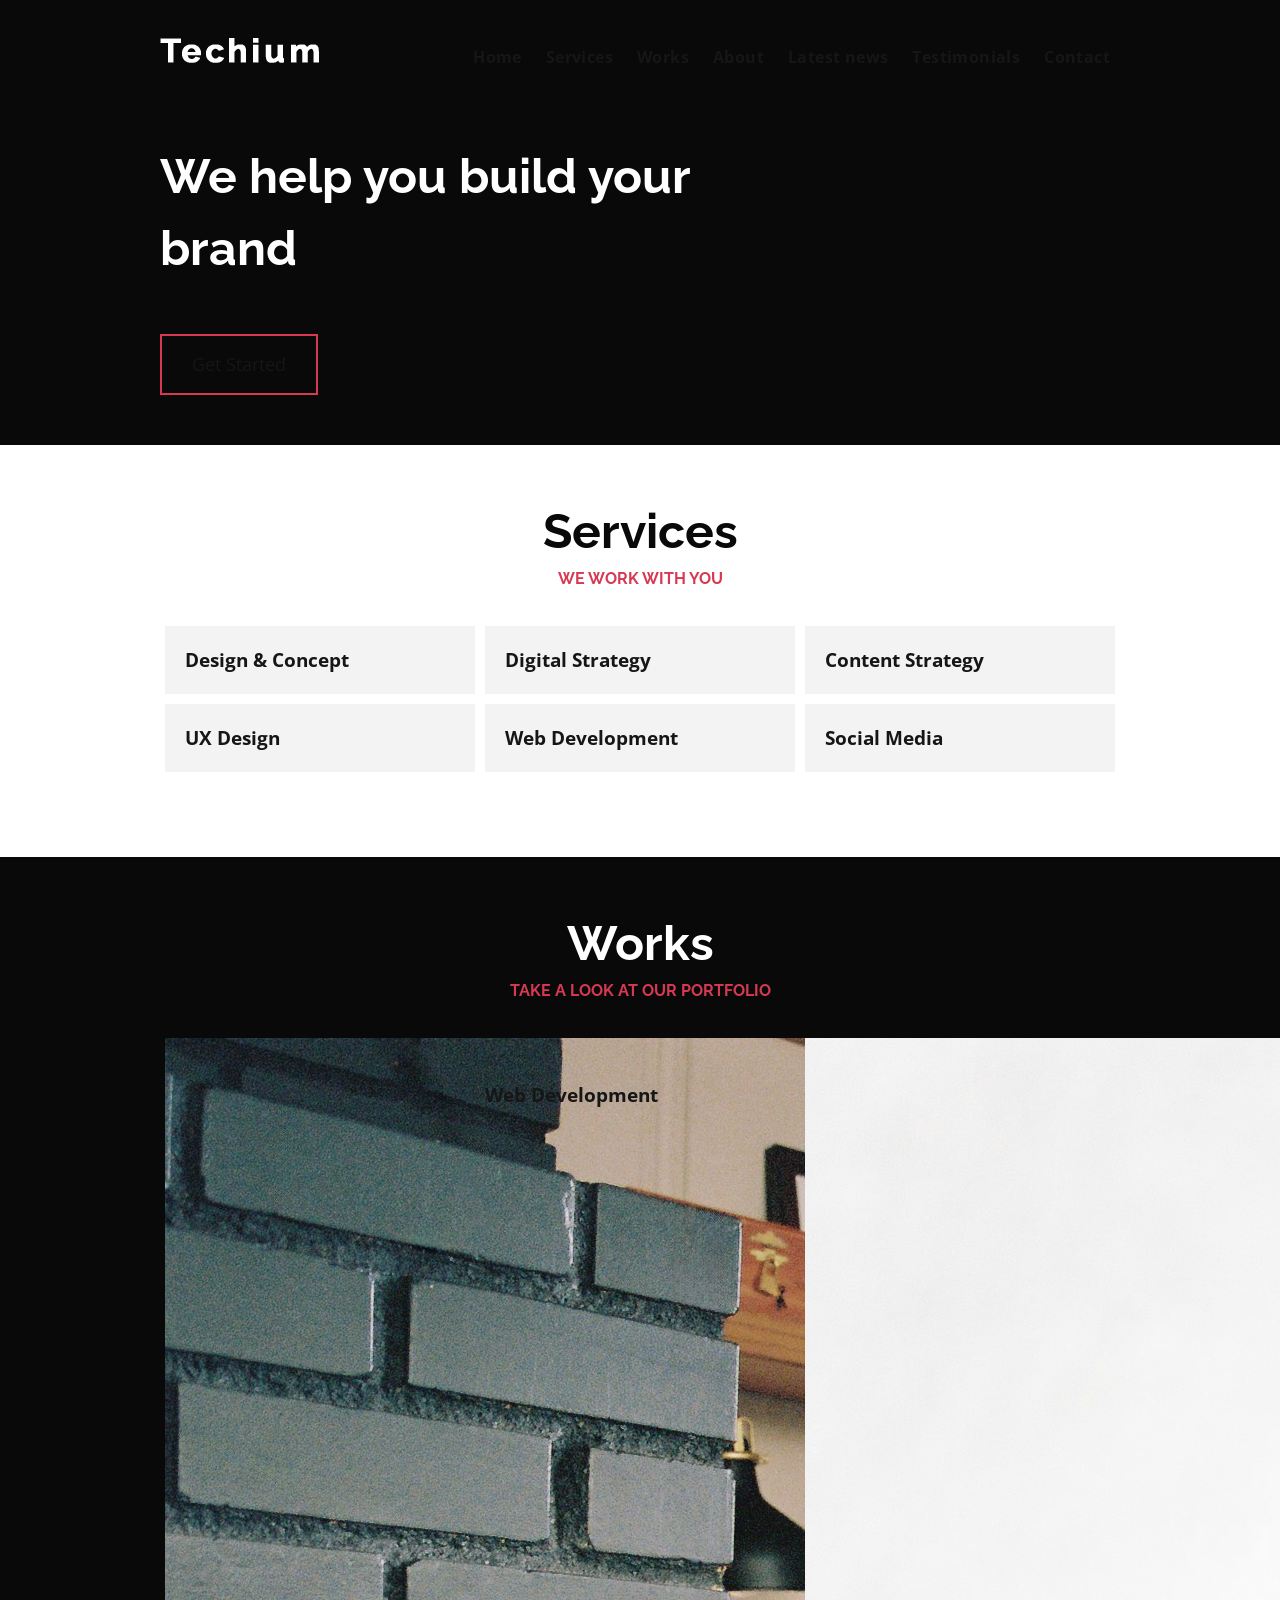
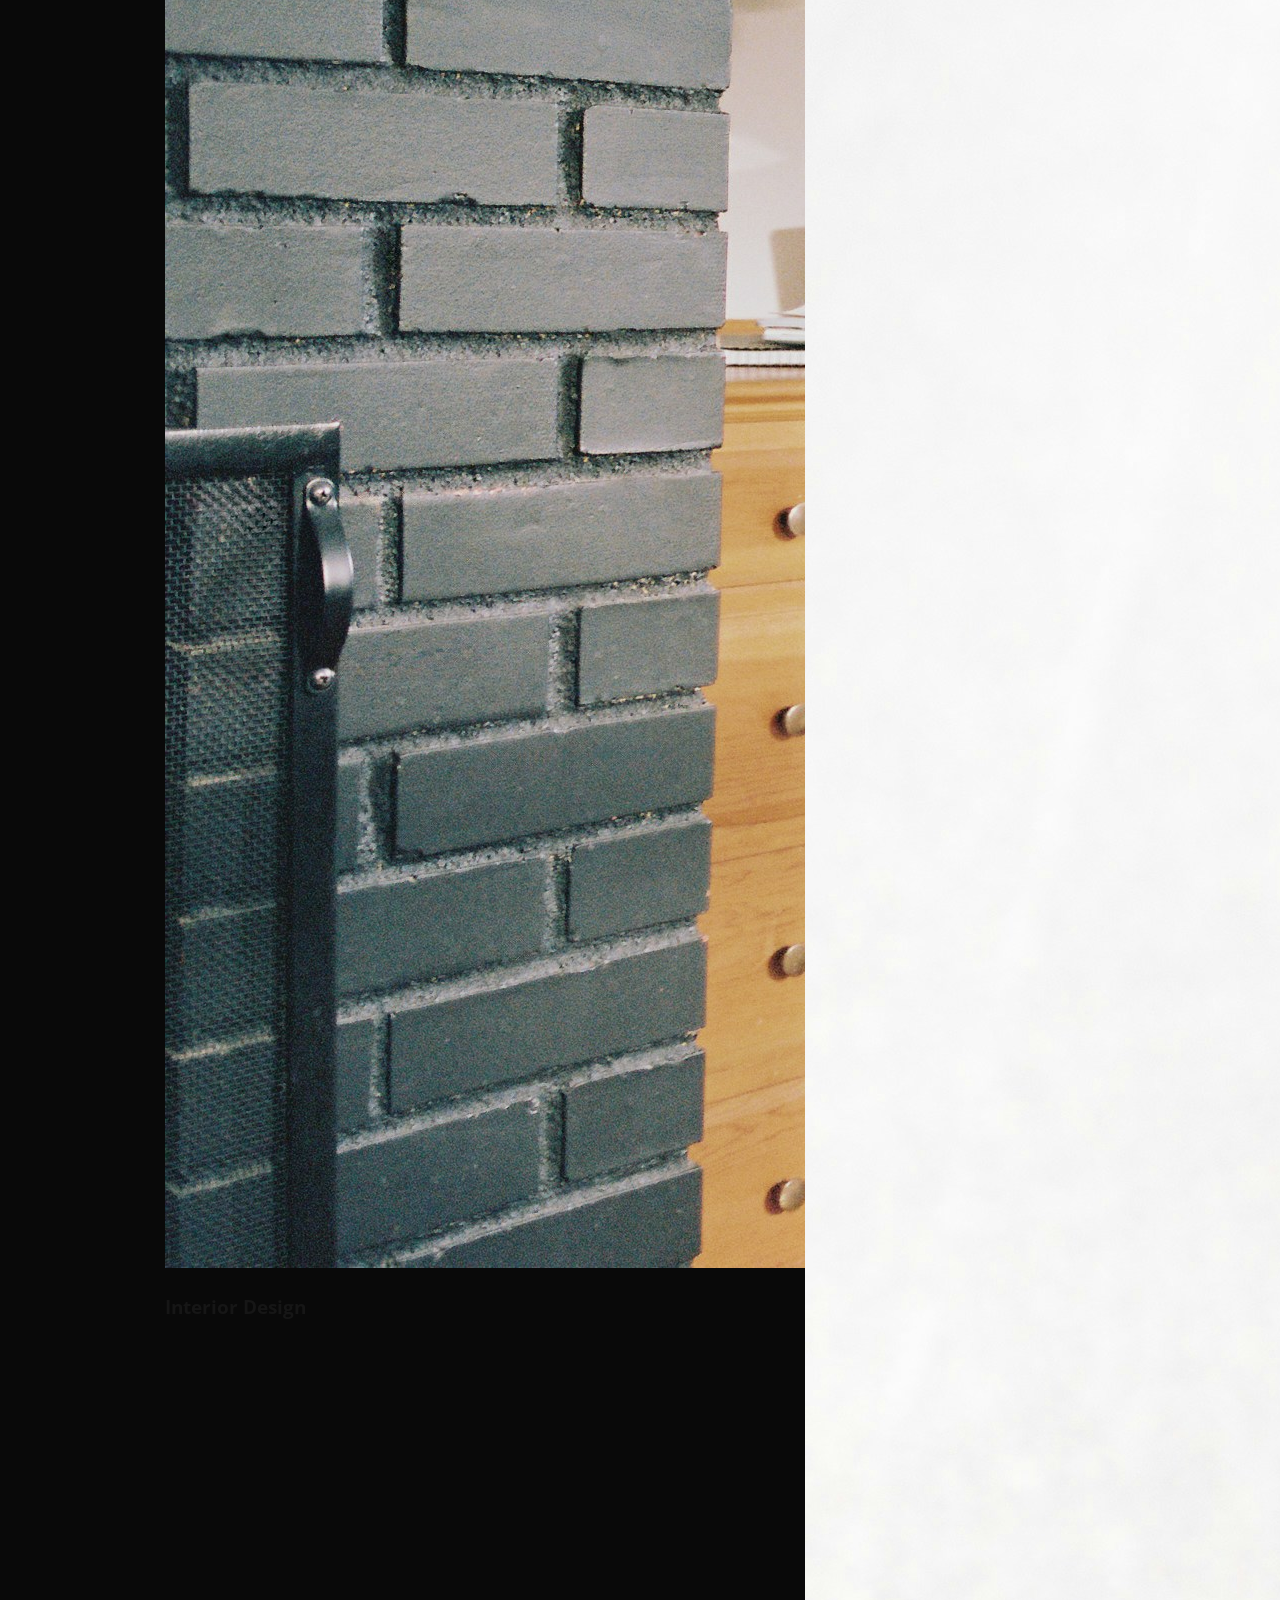
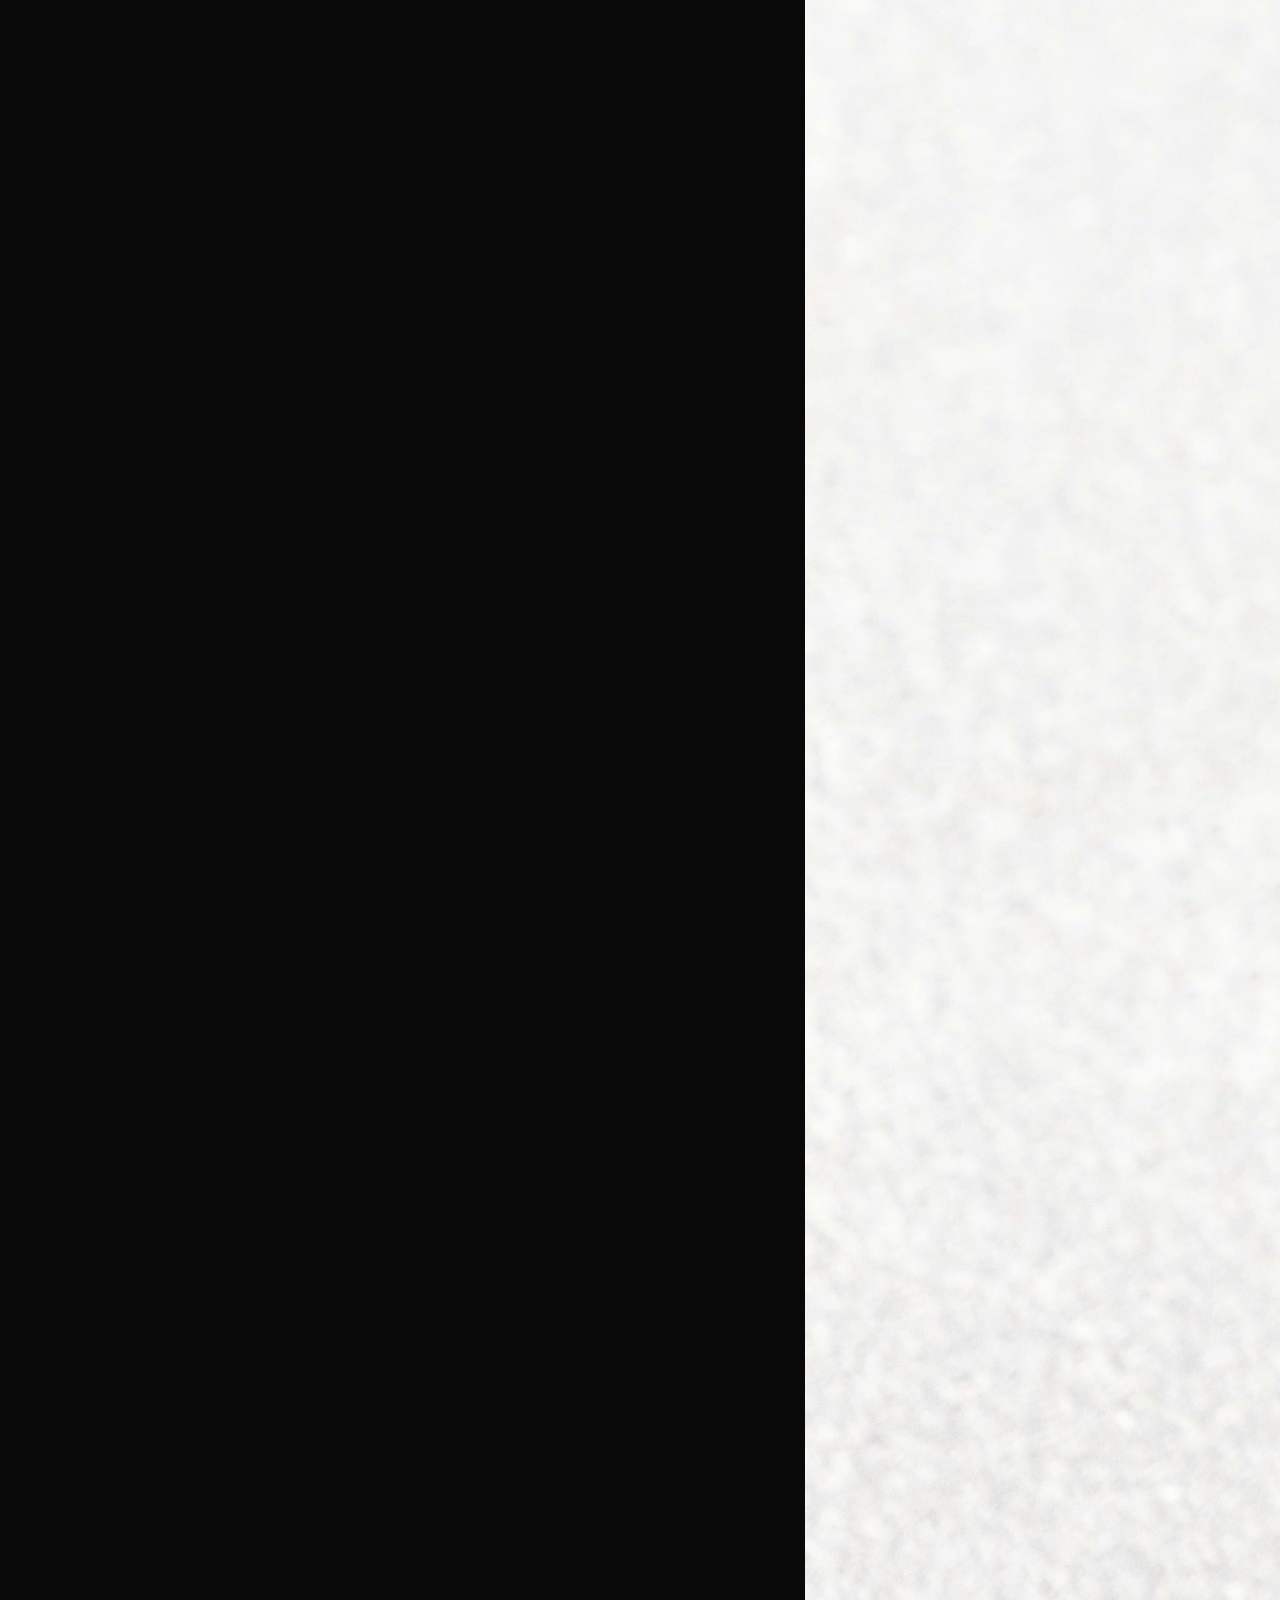
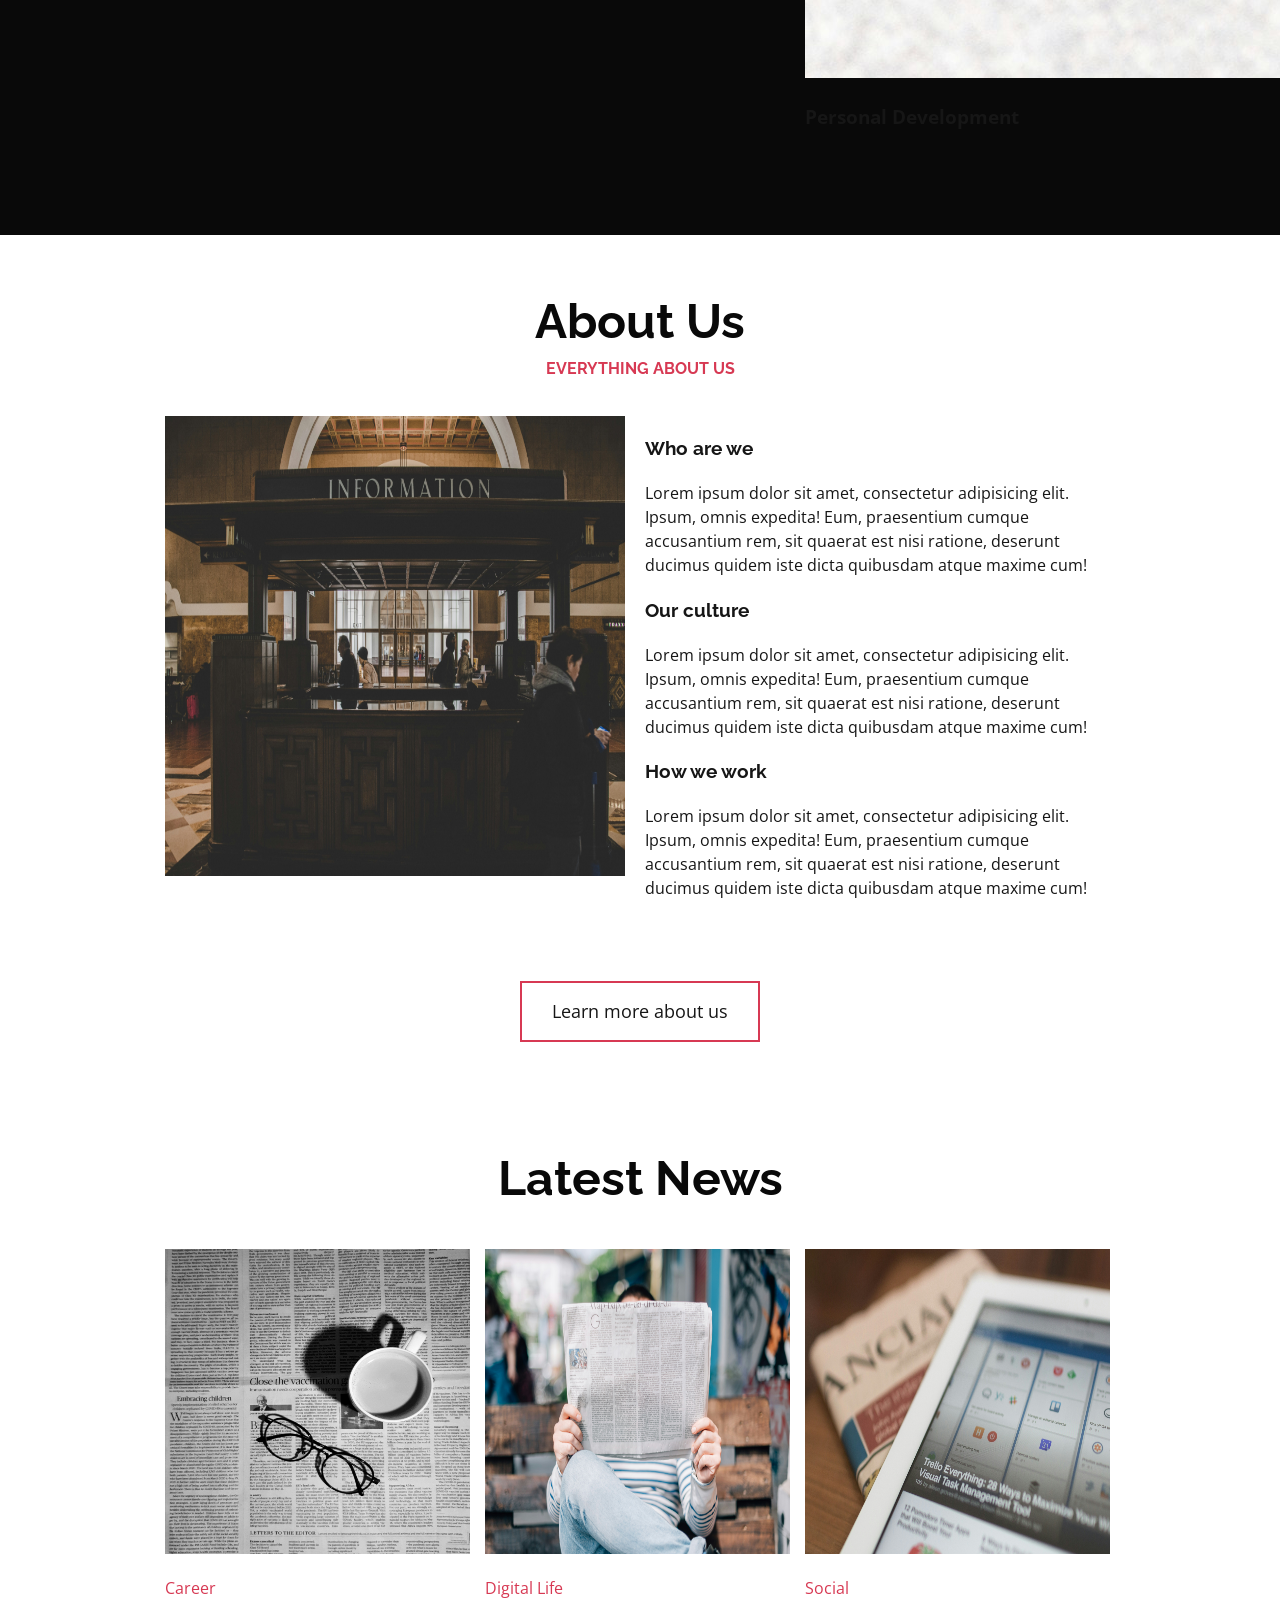
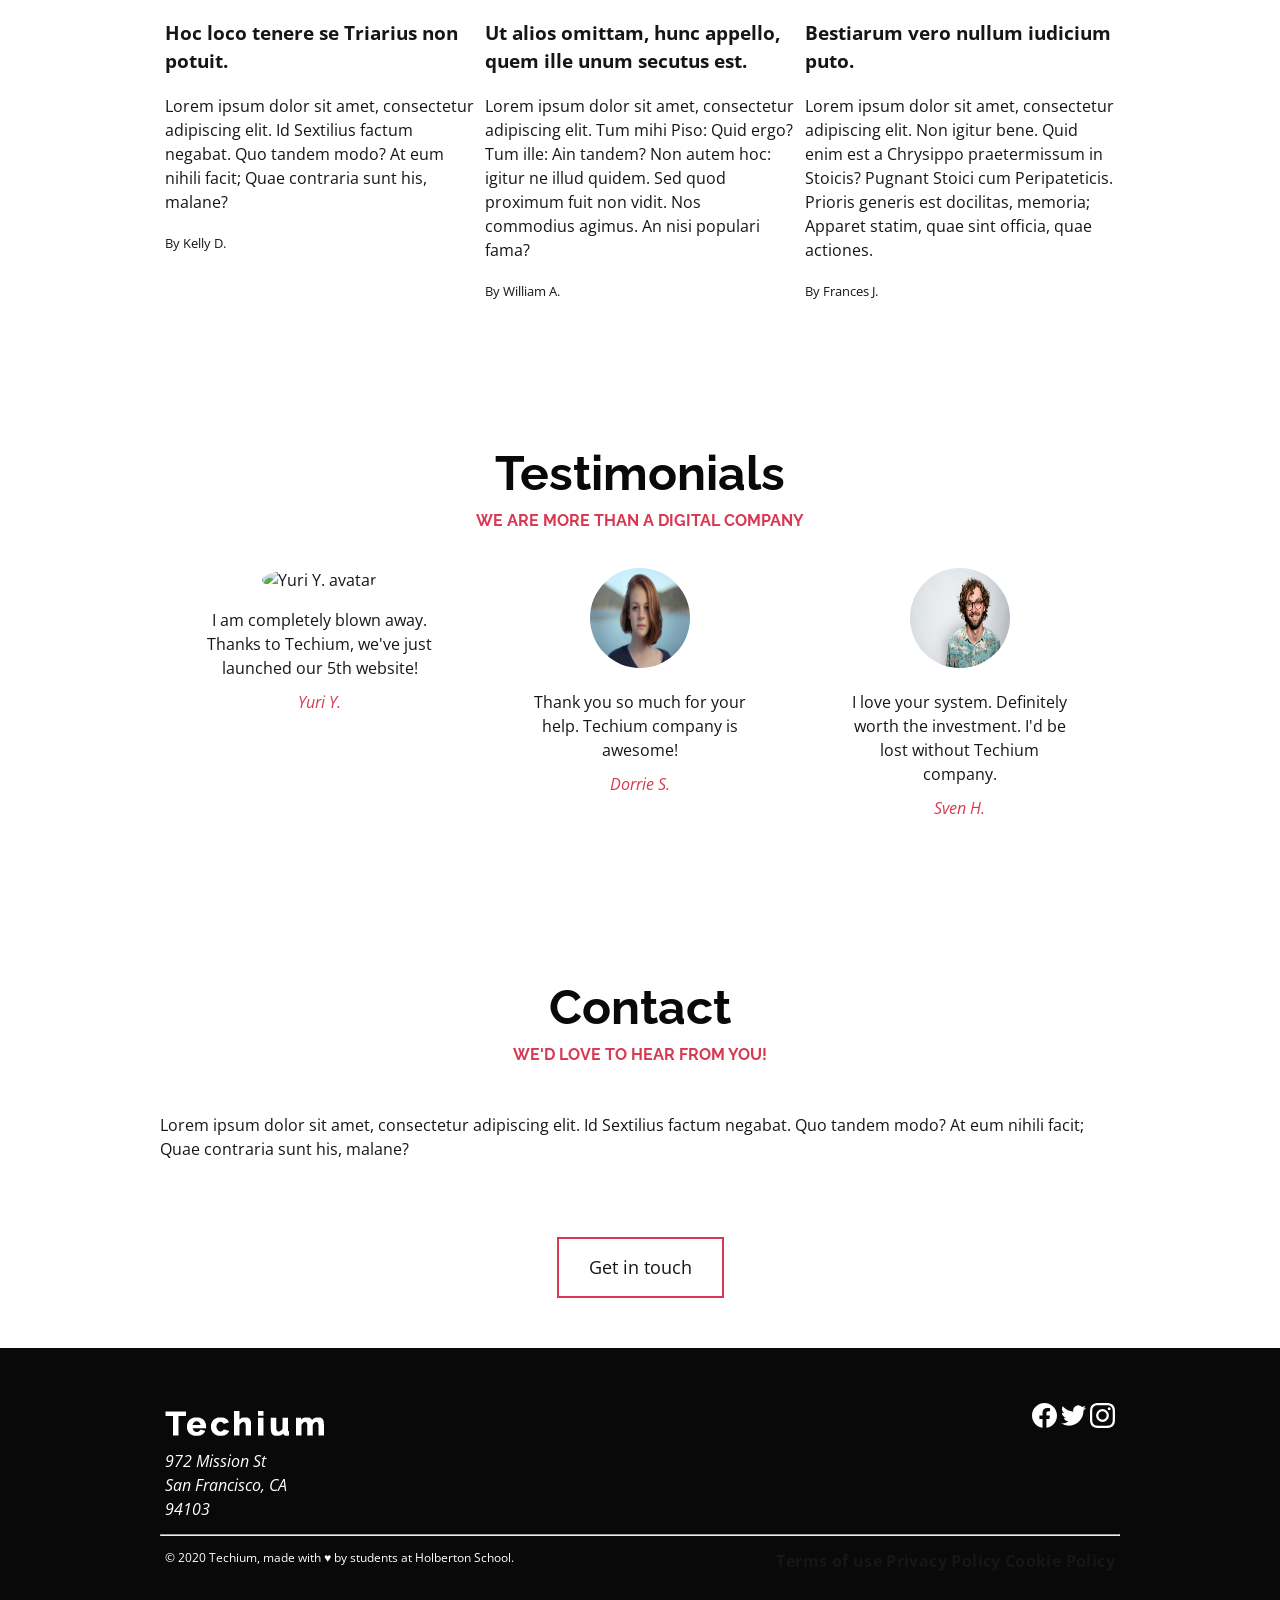
==== commit 8a1e2cb3: "SDF" ====
--- a/CSS_advanced/index.html
+++ b/CSS_advanced/index.html
@@ -7,7 +7,7 @@
     <meta name="description" content="Description of the page less than 150 characters">
     <link rel="icon" type="image/png" href="images/favicon.jpg">
     <link href="https://fonts.googleapis.com/css?family=Open+Sans:400,700|Raleway:700&display=swap" rel="stylesheet">
-    <link rel='stylesheet' href='styles/26-style.css'>
+    <link rel='stylesheet' href='styles/28-style.css'>
   </head>
   <body>
     <!-- Header -->
--- a/CSS_advanced/styles/28-style.css
+++ b/CSS_advanced/styles/28-style.css
@@ -0,0 +1,310 @@
+/*! normalize.css v8.0.1 | MIT License | github.com/necolas/normalize.css */
+html{line-height:1.15;-webkit-text-size-adjust:100%}body{margin:0}main{display:block}h1{font-size:2em;margin:.67em 0}hr{box-sizing:content-box;height:0;overflow:visible}pre{font-family:monospace,monospace;font-size:1em}a{background-color:transparent}abbr[title]{border-bottom:none;text-decoration:underline;text-decoration:underline dotted}b,strong{font-weight:bolder}code,kbd,samp{font-family:monospace,monospace;font-size:1em}small{font-size:80%}sub,sup{font-size:75%;line-height:0;position:relative;vertical-align:baseline}sub{bottom:-.25em}sup{top:-.5em}img{border-style:none}button,input,optgroup,select,textarea{font-family:inherit;font-size:100%;line-height:1.15;margin:0}button,input{overflow:visible}button,select{text-transform:none}[type=button],[type=reset],[type=submit],button{-webkit-appearance:button}[type=button]::-moz-focus-inner,[type=reset]::-moz-focus-inner,[type=submit]::-moz-focus-inner,button::-moz-focus-inner{border-style:none;padding:0}[type=button]:-moz-focusring,[type=reset]:-moz-focusring,[type=submit]:-moz-focusring,button:-moz-focusring{outline:1px dotted ButtonText}fieldset{padding:.35em .75em .625em}legend{box-sizing:border-box;color:inherit;display:table;max-width:100%;padding:0;white-space:normal}progress{vertical-align:baseline}textarea{overflow:auto}[type=checkbox],[type=radio]{box-sizing:border-box;padding:0}[type=number]::-webkit-inner-spin-button,[type=number]::-webkit-outer-spin-button{height:auto}[type=search]{-webkit-appearance:textfield;outline-offset:-2px}[type=search]::-webkit-search-decoration{-webkit-appearance:none}::-webkit-file-upload-button{-webkit-appearance:button;font:inherit}details{display:block}summary{display:list-item}template{display:none}[hidden]{display:none}
+
+/* Universal box sizing rule */
+*, *:before, *:after {
+  box-sizing: border-box;
+}
+
+:root {
+  --color-primary: #d73953;
+  --color-black: #090909;
+  --color-white: #ffffff;
+  --color-light-grey: #f3f3f3;
+  --color-dark-grey: #353535;
+  --text-color: var(--color-black);
+  --font-family-base: "Open Sans", "Helvetica Neue", Helvetica, Arial, sans-serif;
+  --font-family-title: "Raleway", "Helvetica Neue", Helvetica, Arial, sans-serif;
+  --font-size-small: 1.2rem;
+  --font-size-medium: 1.6rem;
+  --font-size-large: 1.8rem;
+  --font-size-x-large: 2.3rem;
+  --font-size-xx-large: 4.8rem;
+  --font-weight-regular: 400;
+  --font-weight-bold: 700;
+  --line-height-small: 1.2;
+  --line-height-base: 1.5;
+  --line-height-big: 1.8;
+  --section-header-align: center;
+  --section-tagline-transform: uppercase;
+  --section-title-margin: 0;
+  --section-title-color: var(--color-black);
+  --section-padding: 5rem 0;
+  --section-header-padding: 0 0 3rem;
+  --section-body-padding: 0 0 3rem;
+  --section-footer-padding: 3rem 0 0;
+  --section-footer-align: center;
+  --footer-padding: 5rem 0 1rem;
+  --nav-item-font-family: var(--font-family-title);
+  --nav-item-font-weight: var(--font-weight-bold);
+  --nav-item-font-size: var(--font-size-medium);
+  --nav-item-letter-spacing: 0.04rem;
+  --nav-item-display: inline-block;
+  --nav-item-margin: 0 0 3rem 0;
+  --nav-item-link-hover: var(--color-primary);
+  --section-tagline-margin: 0;
+  --button-display: inline-block;
+  --button-padding: 1.5rem 3rem;
+  --button-border: 0.2rem solid var(--color-primary);
+  --button-color: var(--color-black);
+  --button-text-decoration: none;
+  --button-font-size: var(--font-size-large);
+  --button-hover-color: var(--color-white);
+  --button-hover-text-decoration: none;
+  --button-hover-background: var(--color-primary);
+  --header-padding: 4rem 0 0;
+  --header-logo-position: relative;
+  --header-logo-link-display: inline-block;
+  --header-logo-link-position: absolute;
+  --header-logo-link-top: -1rem;
+  --header-logo-link-left: 0;
+}
+
+[data-section-theme="dark"] {
+  --text-color: var(--color-white);
+  --section-title-color: var(--color-white);
+  background-color: var(--color-black);
+  --button-color: var(--color-white);
+}
+
+html {
+  scroll-behavior: smooth;
+  font-size: 62.5%;
+}
+
+/* Header Styles */
+
+.header {
+  padding: var(--header-padding);
+}
+
+.header-logo {
+  position: var(--header-logo-position);
+}
+
+.header-logo a {
+  display: var(--header-logo-link-display);
+  position: var(--header-logo-link-position);
+  top: var(--header-logo-link-top);
+  left: var(--header-logo-link-left);
+}
+
+body {
+  font-family: var(--font-family-base);
+  color: #161616;
+  font-size: var(--font-size-medium);
+  font-weight: var(--font-weight-regular);
+  line-height: var(--line-height-base);
+}
+
+.button {
+  display: var(--button-display);
+  padding: var(--button-padding);
+  border: var(--button-border);
+  font-size: var(--button-font-size);
+  color: var(--button-color);
+  text-decoration: var(--button-text-decoration);
+}
+
+.button:hover {
+  color: var(--button-hover-color);
+  text-decoration: var(--button-hover-text-decoration);
+  background-color: var(--button-hover-background);
+}
+
+
+.card-testimonial {
+  text-align: center;
+}
+
+.card-testimonial .card-avatar {
+  border-radius: 50%;
+  width: 10rem;
+  height: 10rem;
+}
+
+.card-testimonial .card-quote cite {
+  display: block;
+  padding-top: 1rem;
+  color: var(--color-primary);
+}
+
+.section-hero {
+    background-size: 90rem auto;
+}
+
+.section-hero .section-title {
+    margin-bottom: 5rem;
+}
+
+.section-hero .section-inner {
+    padding: 10rem 40rem 2rem 0;
+}
+
+a:link {
+  font-family: var(--font-family-base);
+  color: #161616;
+  text-decoration: none;
+}
+
+a:visited {
+  font-style: italic;
+}
+
+a:hover {
+  text-decoration: underline;
+}
+
+a:active {
+  background-color: var(--color-light-grey);
+}
+
+h1, h2, h3, h4, h5, h6 {
+  font-family: var(--font-family-title);
+  font-weight: var(--font-weight-bold);
+}
+
+.visually-hidden {
+  display: none;
+}
+
+.section-tagline {
+  font-family: var(--font-family-title);
+  font-weight: var(--font-weight-bold);
+  text-transform: var(--section-tagline-transform);
+  margin: var(--section-tagline-margin);
+}
+
+.section-title {
+  font-family: var(--font-family-title);
+  font-size: var(--font-size-xx-large);
+  font-weight: var(--font-weight-bold);
+  margin: var(--section-title-margin);
+  color: var(--section-title-color);
+}
+
+.card-category, 
+.section-tagline {
+  color: var(--color-primary);
+}
+
+.container {
+  width: 960px;
+  margin-left: auto;
+  margin-right: auto;
+}
+
+[class^="col-"] {
+  float: left;
+  padding: 0.5rem;
+}
+
+ul.row {
+    margin: 0;
+    padding: 0;
+    list-style: none;
+}
+
+.col-1-3{
+    width: 33.33%;
+}
+
+.col-1-2{
+    width: 50%;
+}
+
+.row::after {
+  content: "";
+  display: table;
+  clear: both;
+}
+
+.section {
+  padding: var(--section-padding);
+}
+
+.section-header {
+  text-align: var(--section-header-align);
+  padding: var(--section-header-padding);
+}
+
+.section-body {
+  padding: var(--section-body-padding);
+}
+
+.section-footer {
+  padding: var(--section-footer-padding);
+  text-align: var(--section-footer-align);
+}
+
+
+.navbar-menu {
+  float: right;
+}
+
+.nav {
+  margin: 0;
+  padding: 0;
+  list-style: none;
+  text-align: center;
+}
+
+.nav .nav-item {
+  font-family: var(--nav-item-font-family);
+  font-weight: var(--nav-item-font-weight);
+  font-size: var(--nav-item-font-size);
+  letter-spacing: var(--nav-item-letter-spacing);
+  display: var(--nav-item-display);
+  margin: var(--nav-item-margin);
+}
+
+.nav .nav-link {
+  display: block;
+  padding: 0.5rem 1rem;
+}
+
+.nav .nav-link:hover {
+  color: var(--nav-item-link-hover);
+}
+
+.card-services .card-title {
+  margin: 0;
+}
+
+.card-services a {
+  display: block;
+  padding: 2rem;
+  background-color: var(--color-light-grey);
+}
+
+.card-services a:hover {
+  color: var(--color-white);
+  background-color: var(--color-primary);
+  text-decoration: none;
+}
+
+.social-link{
+    display: block;
+}
+
+.social-link > svg {
+    fill: var(--text-color);
+}
+
+.footer {
+  padding: var(--footer-padding);
+}
+
+.footer-address{
+    color: var(--text-color);
+
+}
+
+.footer-copyright{
+    margin: 0;
+    font-size: var(--font-size-small);
+    color: var(--text-color);
+}
+.footer ul{
+    text-align: right;
+}
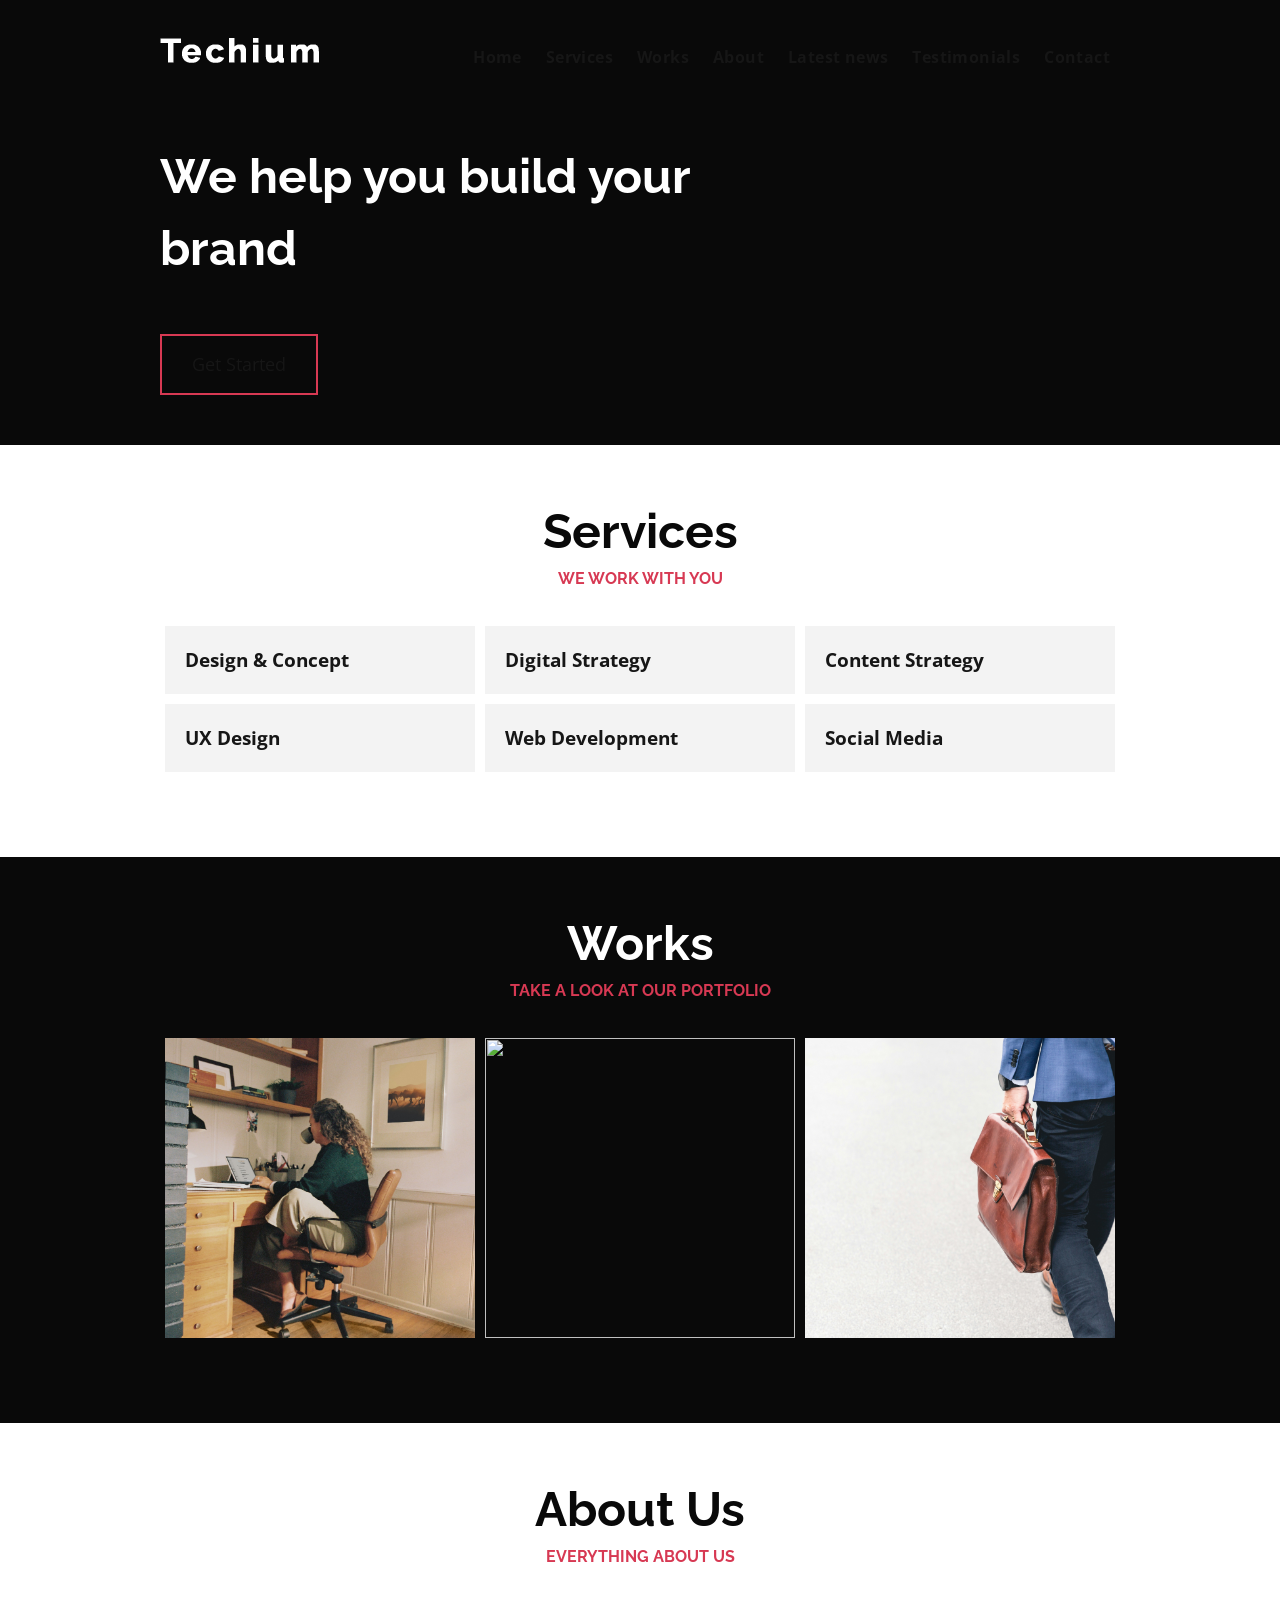
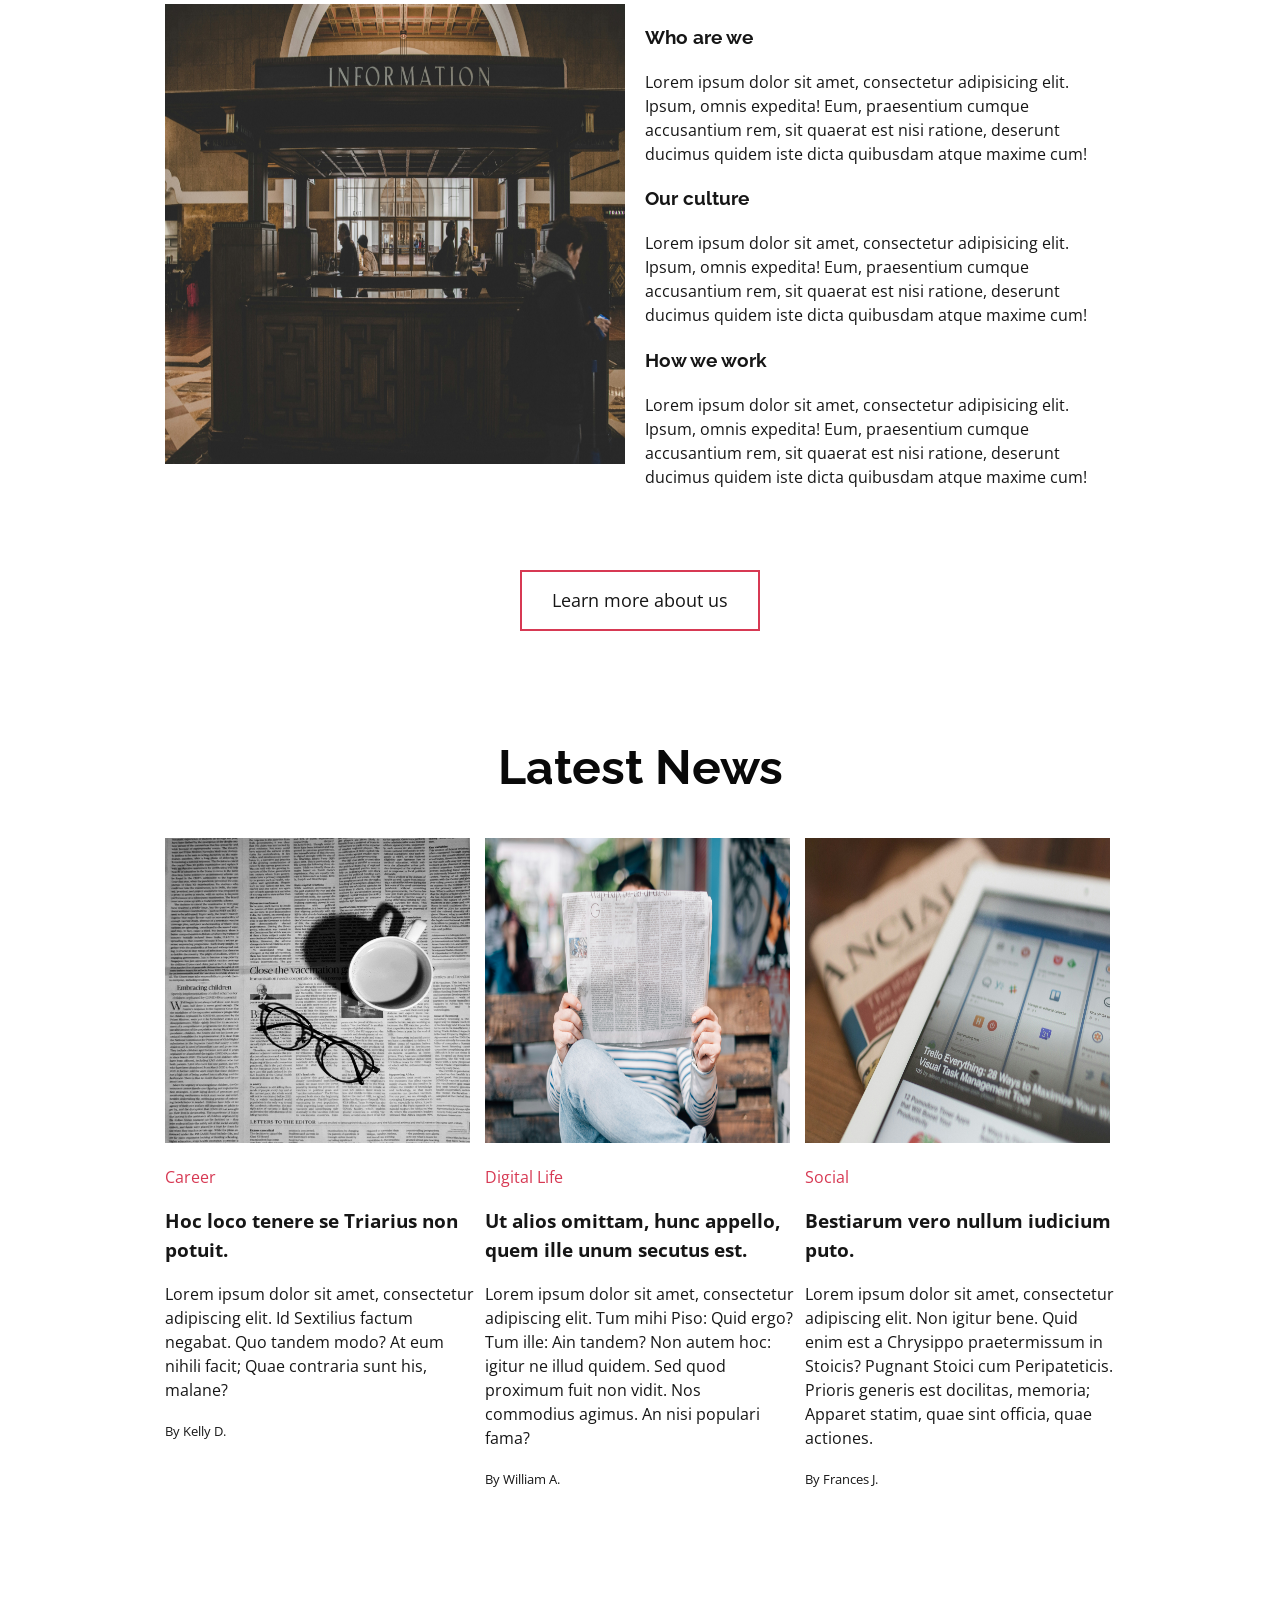
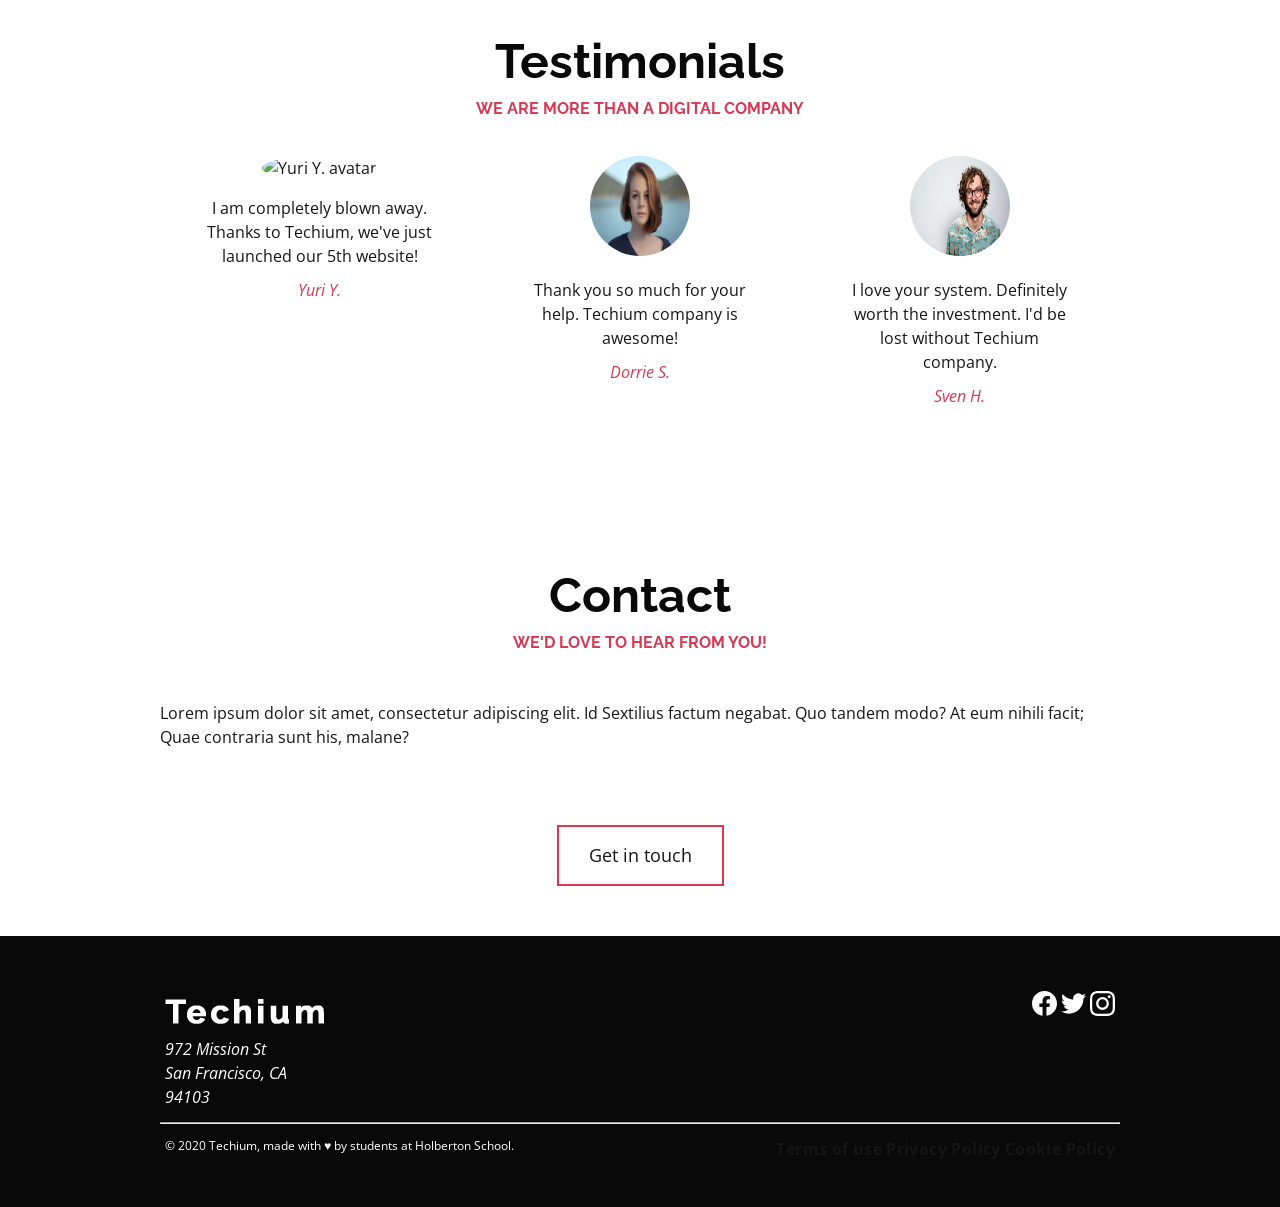
==== commit cb5e1922: "SDF" ====
--- a/CSS_advanced/index.html
+++ b/CSS_advanced/index.html
@@ -7,7 +7,7 @@
     <meta name="description" content="Description of the page less than 150 characters">
     <link rel="icon" type="image/png" href="images/favicon.jpg">
     <link href="https://fonts.googleapis.com/css?family=Open+Sans:400,700|Raleway:700&display=swap" rel="stylesheet">
-    <link rel='stylesheet' href='styles/28-style.css'>
+    <link rel='stylesheet' href='styles/30-style.css'>
   </head>
   <body>
     <!-- Header -->
--- a/CSS_advanced/styles/30-style.css
+++ b/CSS_advanced/styles/30-style.css
@@ -0,0 +1,379 @@
+/*! normalize.css v8.0.1 | MIT License | github.com/necolas/normalize.css */
+html{line-height:1.15;-webkit-text-size-adjust:100%}body{margin:0}main{display:block}h1{font-size:2em;margin:.67em 0}hr{box-sizing:content-box;height:0;overflow:visible}pre{font-family:monospace,monospace;font-size:1em}a{background-color:transparent}abbr[title]{border-bottom:none;text-decoration:underline;text-decoration:underline dotted}b,strong{font-weight:bolder}code,kbd,samp{font-family:monospace,monospace;font-size:1em}small{font-size:80%}sub,sup{font-size:75%;line-height:0;position:relative;vertical-align:baseline}sub{bottom:-.25em}sup{top:-.5em}img{border-style:none}button,input,optgroup,select,textarea{font-family:inherit;font-size:100%;line-height:1.15;margin:0}button,input{overflow:visible}button,select{text-transform:none}[type=button],[type=reset],[type=submit],button{-webkit-appearance:button}[type=button]::-moz-focus-inner,[type=reset]::-moz-focus-inner,[type=submit]::-moz-focus-inner,button::-moz-focus-inner{border-style:none;padding:0}[type=button]:-moz-focusring,[type=reset]:-moz-focusring,[type=submit]:-moz-focusring,button:-moz-focusring{outline:1px dotted ButtonText}fieldset{padding:.35em .75em .625em}legend{box-sizing:border-box;color:inherit;display:table;max-width:100%;padding:0;white-space:normal}progress{vertical-align:baseline}textarea{overflow:auto}[type=checkbox],[type=radio]{box-sizing:border-box;padding:0}[type=number]::-webkit-inner-spin-button,[type=number]::-webkit-outer-spin-button{height:auto}[type=search]{-webkit-appearance:textfield;outline-offset:-2px}[type=search]::-webkit-search-decoration{-webkit-appearance:none}::-webkit-file-upload-button{-webkit-appearance:button;font:inherit}details{display:block}summary{display:list-item}template{display:none}[hidden]{display:none}
+
+/* Universal box sizing rule */
+*, *:before, *:after {
+  box-sizing: border-box;
+}
+
+:root {
+  --color-primary: #d73953;
+  --color-black: #090909;
+  --color-white: #ffffff;
+  --color-light-grey: #f3f3f3;
+  --color-dark-grey: #353535;
+  --text-color: var(--color-black);
+  --font-family-base: "Open Sans", "Helvetica Neue", Helvetica, Arial, sans-serif;
+  --font-family-title: "Raleway", "Helvetica Neue", Helvetica, Arial, sans-serif;
+  --font-size-small: 1.2rem;
+  --font-size-medium: 1.6rem;
+  --font-size-large: 1.8rem;
+  --font-size-x-large: 2.3rem;
+  --font-size-xx-large: 4.8rem;
+  --font-weight-regular: 400;
+  --font-weight-bold: 700;
+  --line-height-small: 1.2;
+  --line-height-base: 1.5;
+  --line-height-big: 1.8;
+  --section-header-align: center;
+  --section-tagline-transform: uppercase;
+  --section-title-margin: 0;
+  --section-title-color: var(--color-black);
+  --section-padding: 5rem 0;
+  --section-header-padding: 0 0 3rem;
+  --section-body-padding: 0 0 3rem;
+  --section-footer-padding: 3rem 0 0;
+  --section-footer-align: center;
+  --footer-padding: 5rem 0 1rem;
+  --nav-item-font-family: var(--font-family-title);
+  --nav-item-font-weight: var(--font-weight-bold);
+  --nav-item-font-size: var(--font-size-medium);
+  --nav-item-letter-spacing: 0.04rem;
+  --nav-item-display: inline-block;
+  --nav-item-margin: 0 0 3rem 0;
+  --nav-item-link-hover: var(--color-primary);
+  --section-tagline-margin: 0;
+  --button-display: inline-block;
+  --button-padding: 1.5rem 3rem;
+  --button-border: 0.2rem solid var(--color-primary);
+  --button-color: var(--color-black);
+  --button-text-decoration: none;
+  --button-font-size: var(--font-size-large);
+  --button-hover-color: var(--color-white);
+  --button-hover-text-decoration: none;
+  --button-hover-background: var(--color-primary);
+  --header-padding: 4rem 0 0;
+  --header-logo-position: relative;
+  --header-logo-link-display: inline-block;
+  --header-logo-link-position: absolute;
+  --header-logo-link-top: -1rem;
+  --header-logo-link-left: 0;
+  --nav-item-link-hover: var(--color-white);
+}
+
+[data-section-theme="dark"] {
+  --text-color: var(--color-white);
+  --section-title-color: var(--color-white);
+  background-color: var(--color-black);
+  --button-color: var(--color-white);
+}
+
+html {
+  scroll-behavior: smooth;
+  font-size: 62.5%;
+}
+
+/* Header Styles */
+
+.header {
+  padding: var(--header-padding);
+}
+
+.header-logo {
+  position: var(--header-logo-position);
+}
+
+.header-logo a {
+  display: var(--header-logo-link-display);
+  position: var(--header-logo-link-position);
+  top: var(--header-logo-link-top);
+  left: var(--header-logo-link-left);
+}
+
+body {
+  font-family: var(--font-family-base);
+  color: #161616;
+  font-size: var(--font-size-medium);
+  font-weight: var(--font-weight-regular);
+  line-height: var(--line-height-base);
+}
+
+.button {
+  display: var(--button-display);
+  padding: var(--button-padding);
+  border: var(--button-border);
+  font-size: var(--button-font-size);
+  color: var(--button-color);
+  text-decoration: var(--button-text-decoration);
+}
+
+.button:hover {
+  color: var(--button-hover-color);
+  text-decoration: var(--button-hover-text-decoration);
+  background-color: var(--button-hover-background);
+}
+
+
+.card-testimonial {
+  text-align: center;
+}
+
+.card-testimonial .card-avatar {
+  border-radius: 50%;
+  width: 10rem;
+  height: 10rem;
+}
+
+.card-testimonial .card-quote cite {
+  display: block;
+  padding-top: 1rem;
+  color: var(--color-primary);
+}
+
+.section-hero {
+    background-size: 90rem auto;
+}
+
+.section-hero .section-title {
+    margin-bottom: 5rem;
+}
+
+.section-hero .section-inner {
+    padding: 10rem 40rem 2rem 0;
+}
+
+a:link {
+  font-family: var(--font-family-base);
+  color: #161616;
+  text-decoration: none;
+}
+
+a:visited {
+  font-style: italic;
+}
+
+a:hover {
+  text-decoration: underline;
+}
+
+a:active {
+  background-color: var(--color-light-grey);
+}
+
+h1, h2, h3, h4, h5, h6 {
+  font-family: var(--font-family-title);
+  font-weight: var(--font-weight-bold);
+}
+
+.visually-hidden {
+  display: none;
+}
+
+.section-tagline {
+  font-family: var(--font-family-title);
+  font-weight: var(--font-weight-bold);
+  text-transform: var(--section-tagline-transform);
+  margin: var(--section-tagline-margin);
+}
+
+.section-title {
+  font-family: var(--font-family-title);
+  font-size: var(--font-size-xx-large);
+  font-weight: var(--font-weight-bold);
+  margin: var(--section-title-margin);
+  color: var(--section-title-color);
+}
+
+.card-category, 
+.section-tagline {
+  color: var(--color-primary);
+}
+
+.container {
+  width: 960px;
+  margin-left: auto;
+  margin-right: auto;
+}
+
+[class^="col-"] {
+  float: left;
+  padding: 0.5rem;
+}
+
+ul.row {
+    margin: 0;
+    padding: 0;
+    list-style: none;
+}
+
+.col-1-3{
+    width: 33.33%;
+}
+
+.col-1-2{
+    width: 50%;
+}
+
+.row::after {
+  content: "";
+  display: table;
+  clear: both;
+}
+
+.section {
+  padding: var(--section-padding);
+}
+
+.section-header {
+  text-align: var(--section-header-align);
+  padding: var(--section-header-padding);
+}
+
+.section-body {
+  padding: var(--section-body-padding);
+}
+
+.section-footer {
+  padding: var(--section-footer-padding);
+  text-align: var(--section-footer-align);
+}
+
+
+.navbar-menu {
+  float: right;
+}
+
+.nav {
+  margin: 0;
+  padding: 0;
+  list-style: none;
+  text-align: center;
+}
+
+.nav .nav-item {
+  font-family: var(--nav-item-font-family);
+  font-weight: var(--nav-item-font-weight);
+  font-size: var(--nav-item-font-size);
+  letter-spacing: var(--nav-item-letter-spacing);
+  display: var(--nav-item-display);
+  margin: var(--nav-item-margin);
+}
+
+.nav .nav-link {
+  display: block;
+  padding: 0.5rem 1rem;
+}
+
+.nav .nav-link:hover {
+  color: var(--nav-item-link-hover);
+}
+
+.nav .nav-link::before {
+  content: "";
+  position: absolute;
+  top: 0;
+  left: 0;
+  background-color: var(--color-white);
+  width: 0;
+  height: 0.2rem; 
+}
+
+.nav .nav-item:hover .nav-link::before {
+  background-color: var(--color-primary);
+  width: 100%;
+}
+
+.card-services .card-title {
+  margin: 0;
+}
+
+.card-services a {
+  display: block;
+  padding: 2rem;
+  background-color: var(--color-light-grey);
+}
+
+.card-services a:hover {
+  color: var(--color-white);
+  background-color: var(--color-primary);
+  text-decoration: none;
+}
+
+.card-work .card-outer {
+  position: relative;
+  overflow: hidden;
+}
+
+/* Target the image inside card-image inside card-work */
+.card-work .card-image img {
+  height: 30rem;
+  width: 100%;
+  object-fit: cover;
+  vertical-align: bottom;
+}
+
+/* Target card-inner inside card-work */
+.card-work .card-inner {
+  position: absolute;
+  top: -0.1rem;
+  left: -0.1rem;
+  right: -0.1rem;
+  z-index: 1;
+}
+
+.card-work:hover .card-inner {
+  background-color: rgba(0, 0, 0, 0.7);
+}
+
+.card-work .card-title {
+  text-align: center;
+  margin: 0;
+  opacity: 0;
+  height: 100%;
+  position: relative;
+}
+
+.card-work .card-title a {
+  display: block;
+  text-decoration: none;
+  padding-top: 45%;
+}
+
+.card-work .card-title a::after {
+  content: "";
+  position: absolute;
+  top: 0;
+  right: 0;
+  bottom: 0;
+  left: 0;
+}
+
+.card-work:hover .card-title {
+  opacity: 1;
+}
+
+.social-link{
+    display: block;
+}
+
+.social-link > svg {
+    fill: var(--text-color);
+}
+
+.footer {
+  padding: var(--footer-padding);
+}
+
+.footer-address{
+    color: var(--text-color);
+
+}
+
+.footer-copyright{
+    margin: 0;
+    font-size: var(--font-size-small);
+    color: var(--text-color);
+}
+.footer ul{
+    text-align: right;
+}
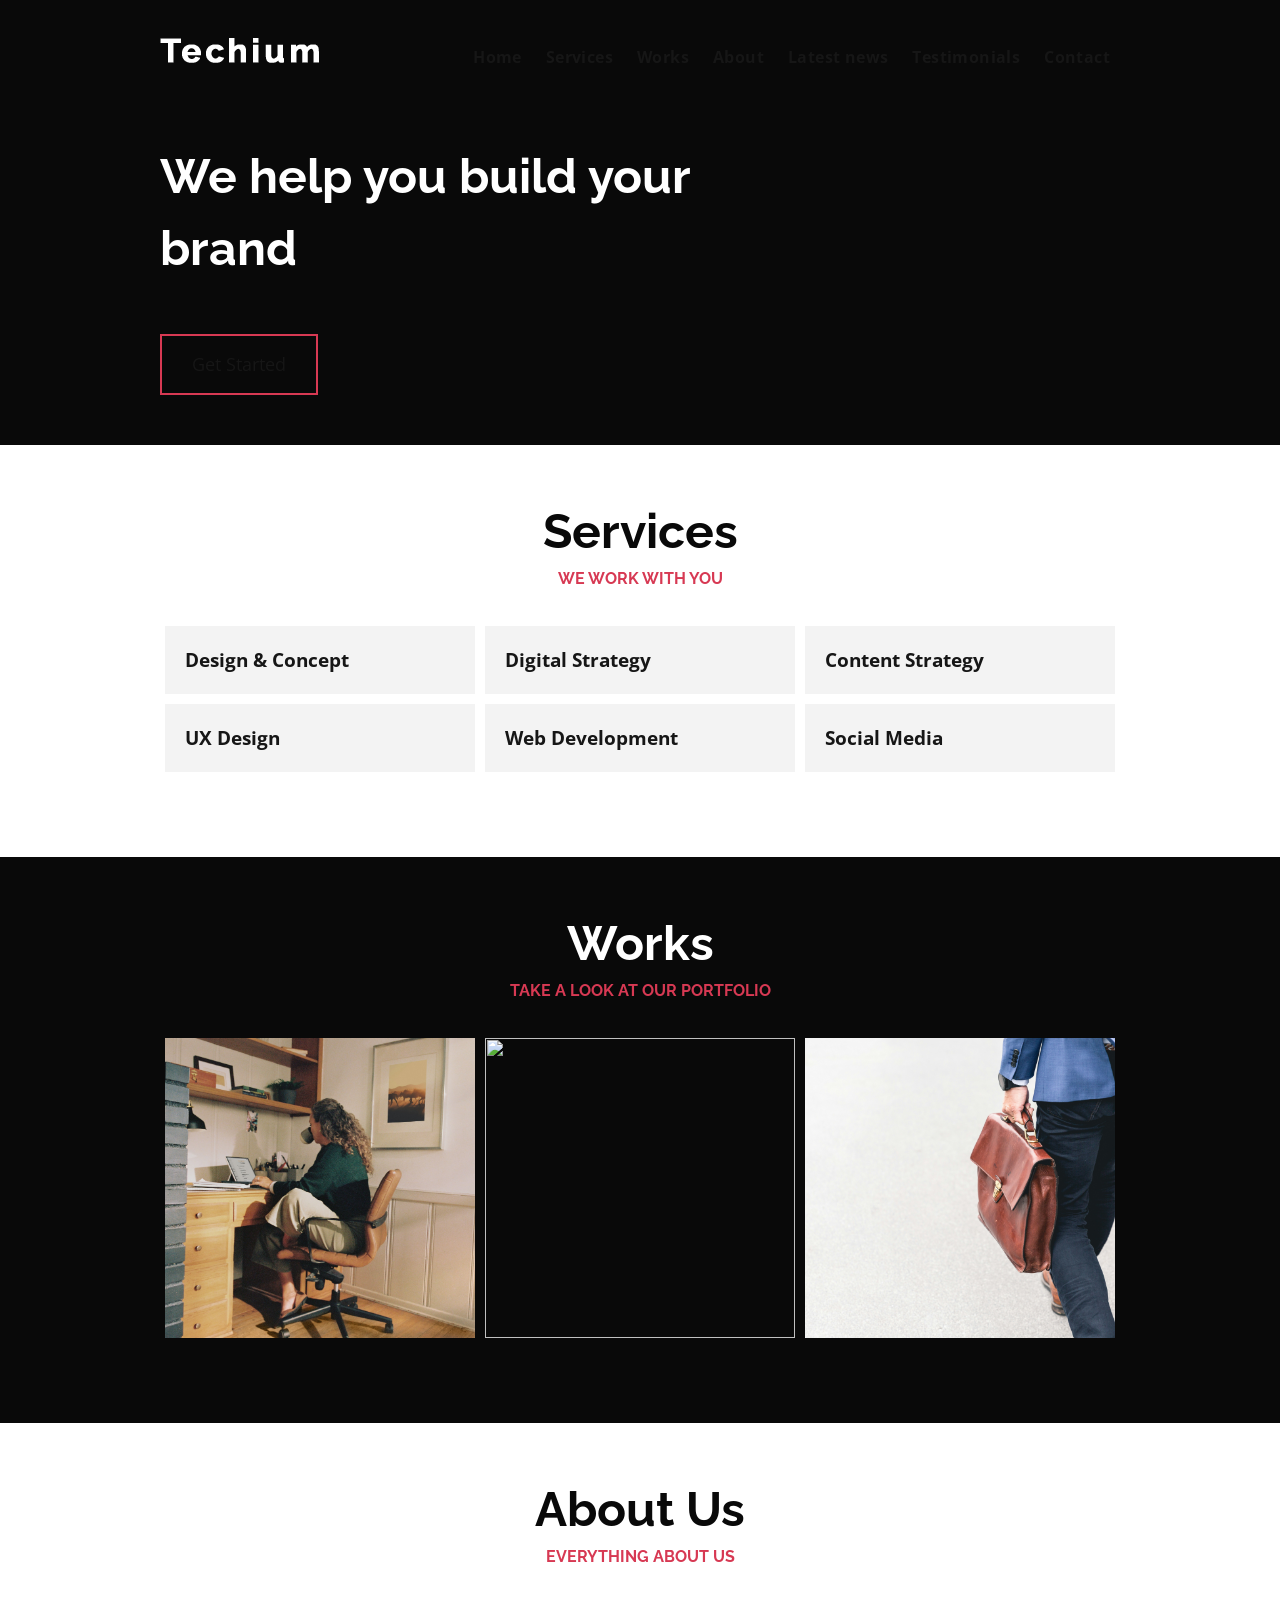
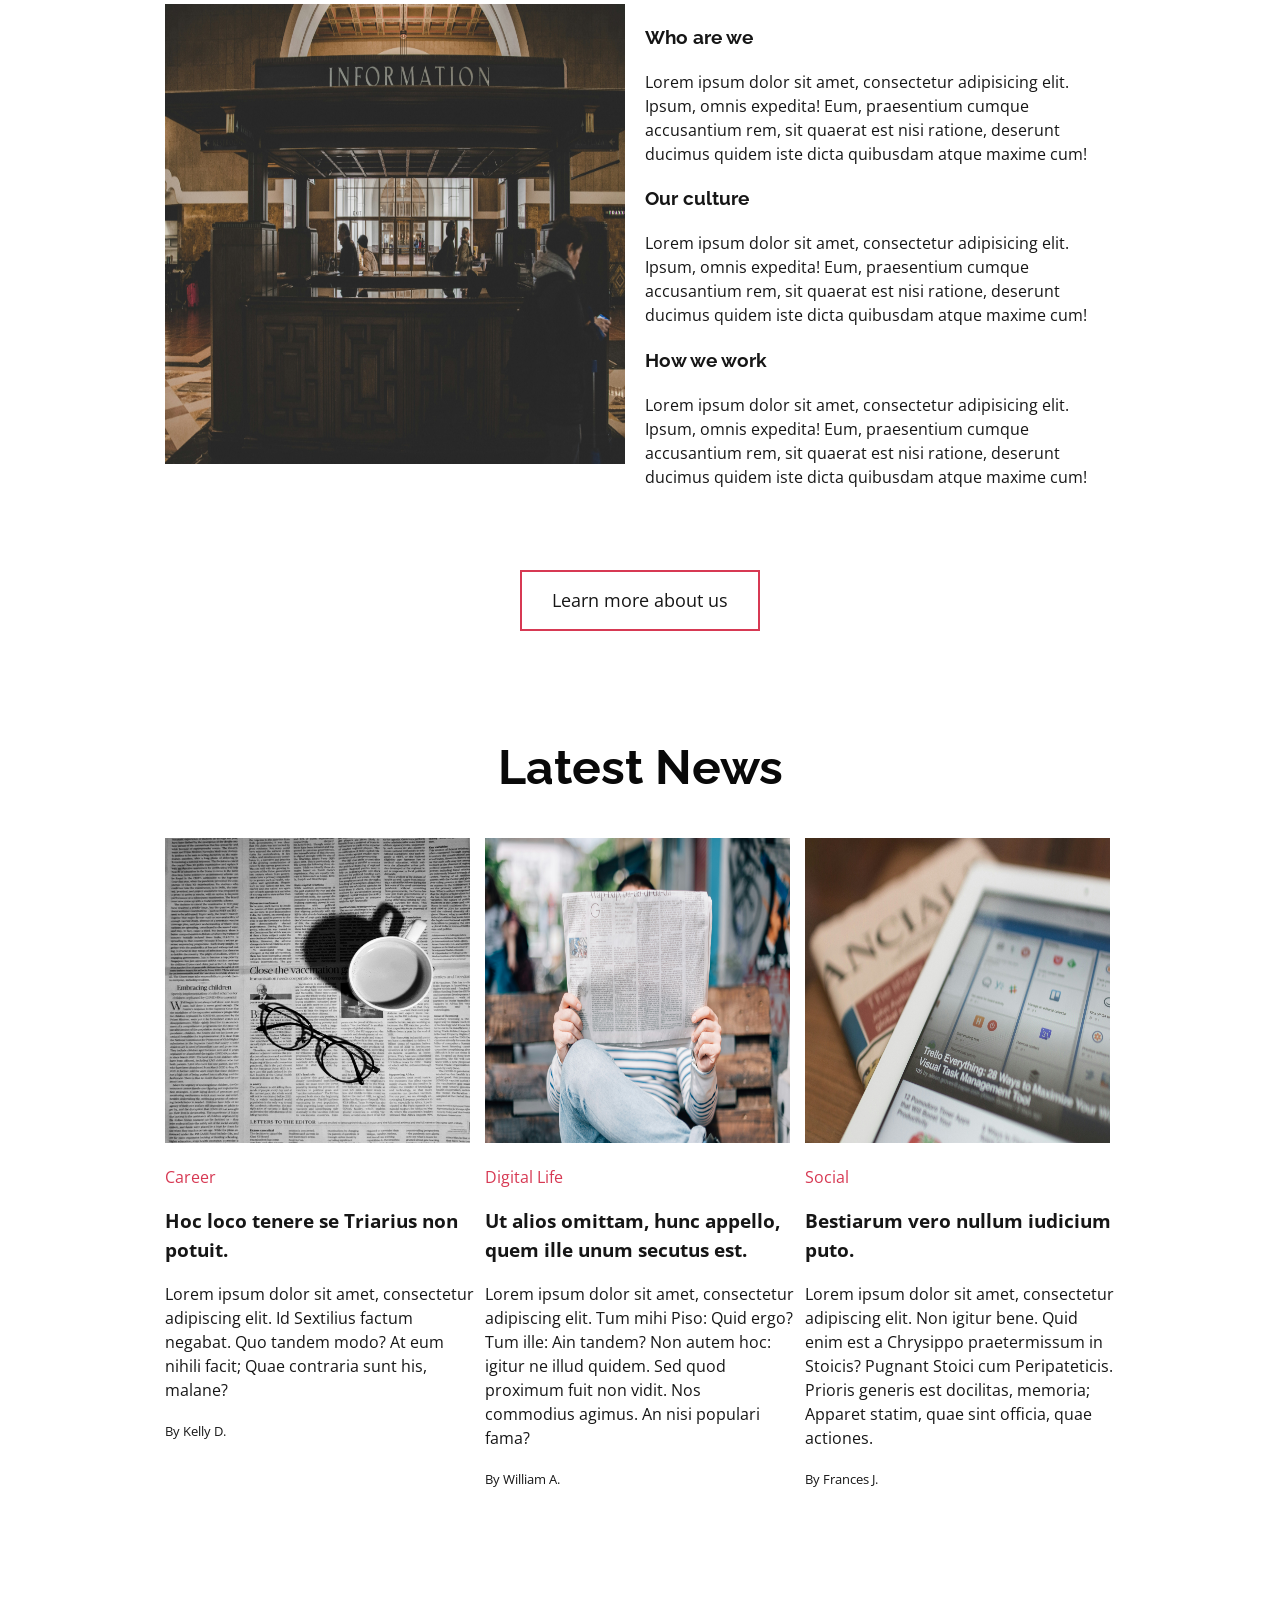
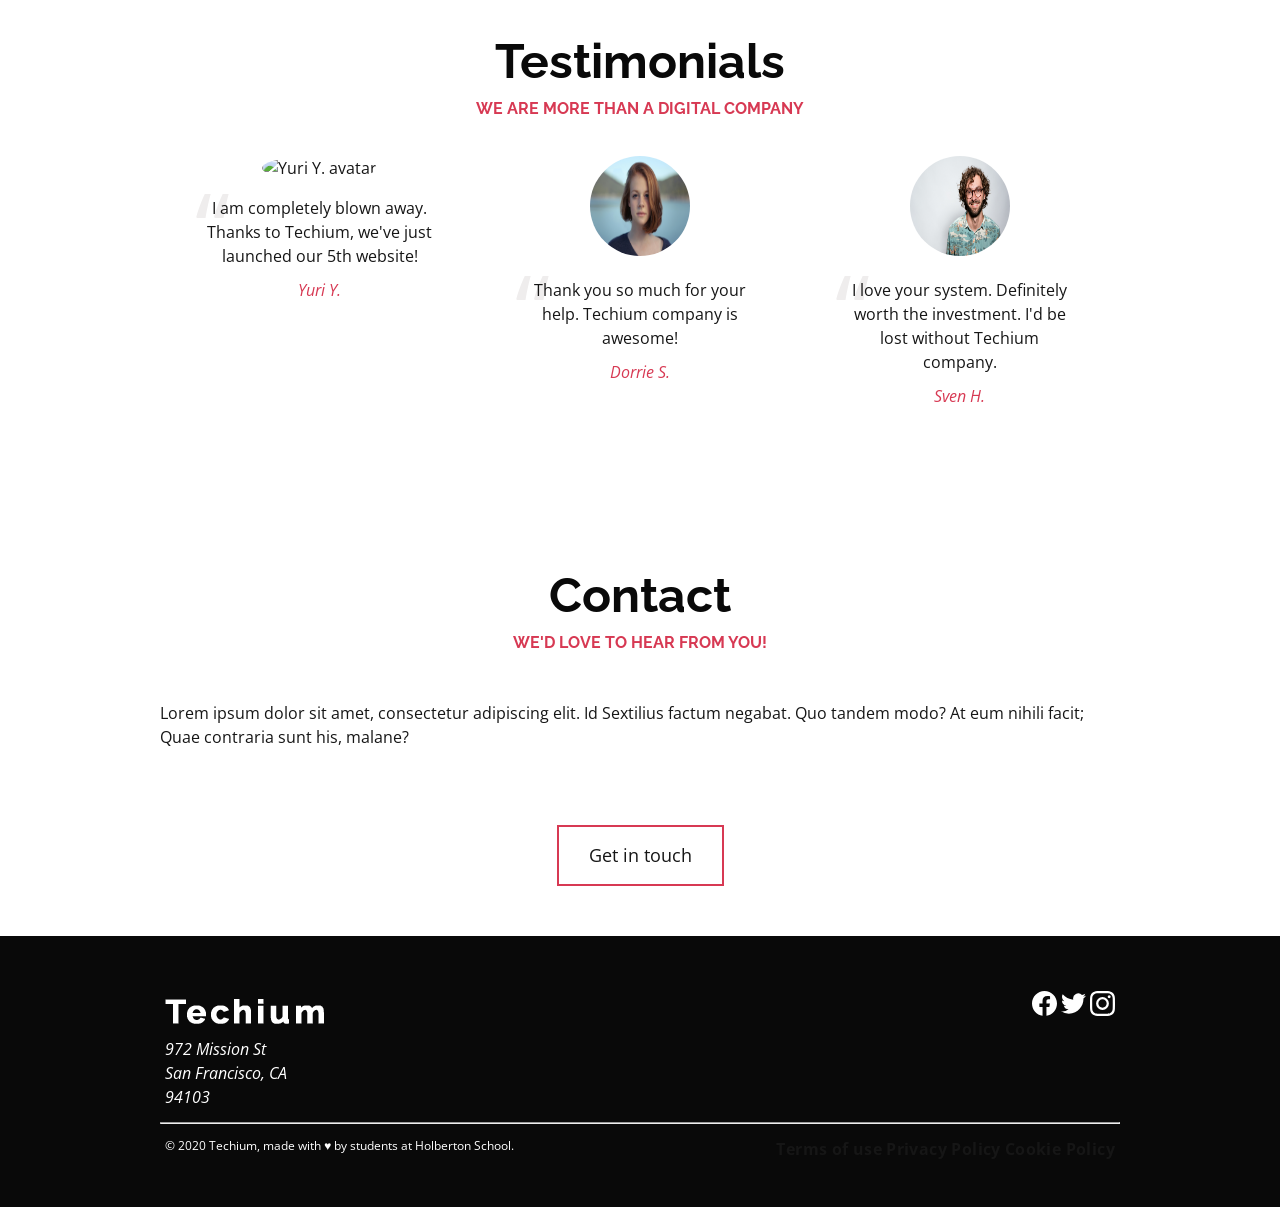
==== commit 4a3d9dd0: "SDF" ====
--- a/CSS_advanced/index.html
+++ b/CSS_advanced/index.html
@@ -7,7 +7,7 @@
     <meta name="description" content="Description of the page less than 150 characters">
     <link rel="icon" type="image/png" href="images/favicon.jpg">
     <link href="https://fonts.googleapis.com/css?family=Open+Sans:400,700|Raleway:700&display=swap" rel="stylesheet">
-    <link rel='stylesheet' href='styles/30-style.css'>
+    <link rel='stylesheet' href='styles/32-style.css'>
   </head>
   <body>
     <!-- Header -->
--- a/CSS_advanced/styles/32-style.css
+++ b/CSS_advanced/styles/32-style.css
@@ -0,0 +1,417 @@
+/*! normalize.css v8.0.1 | MIT License | github.com/necolas/normalize.css */
+html{line-height:1.15;-webkit-text-size-adjust:100%}body{margin:0}main{display:block}h1{font-size:2em;margin:.67em 0}hr{box-sizing:content-box;height:0;overflow:visible}pre{font-family:monospace,monospace;font-size:1em}a{background-color:transparent}abbr[title]{border-bottom:none;text-decoration:underline;text-decoration:underline dotted}b,strong{font-weight:bolder}code,kbd,samp{font-family:monospace,monospace;font-size:1em}small{font-size:80%}sub,sup{font-size:75%;line-height:0;position:relative;vertical-align:baseline}sub{bottom:-.25em}sup{top:-.5em}img{border-style:none}button,input,optgroup,select,textarea{font-family:inherit;font-size:100%;line-height:1.15;margin:0}button,input{overflow:visible}button,select{text-transform:none}[type=button],[type=reset],[type=submit],button{-webkit-appearance:button}[type=button]::-moz-focus-inner,[type=reset]::-moz-focus-inner,[type=submit]::-moz-focus-inner,button::-moz-focus-inner{border-style:none;padding:0}[type=button]:-moz-focusring,[type=reset]:-moz-focusring,[type=submit]:-moz-focusring,button:-moz-focusring{outline:1px dotted ButtonText}fieldset{padding:.35em .75em .625em}legend{box-sizing:border-box;color:inherit;display:table;max-width:100%;padding:0;white-space:normal}progress{vertical-align:baseline}textarea{overflow:auto}[type=checkbox],[type=radio]{box-sizing:border-box;padding:0}[type=number]::-webkit-inner-spin-button,[type=number]::-webkit-outer-spin-button{height:auto}[type=search]{-webkit-appearance:textfield;outline-offset:-2px}[type=search]::-webkit-search-decoration{-webkit-appearance:none}::-webkit-file-upload-button{-webkit-appearance:button;font:inherit}details{display:block}summary{display:list-item}template{display:none}[hidden]{display:none}
+
+/* Universal box sizing rule */
+*, *:before, *:after {
+  box-sizing: border-box;
+}
+
+:root {
+  --color-primary: #d73953;
+  --color-black: #090909;
+  --color-white: #ffffff;
+  --color-light-grey: #f3f3f3;
+  --color-dark-grey: #353535;
+  --text-color: var(--color-black);
+  --font-family-base: "Open Sans", "Helvetica Neue", Helvetica, Arial, sans-serif;
+  --font-family-title: "Raleway", "Helvetica Neue", Helvetica, Arial, sans-serif;
+  --font-size-small: 1.2rem;
+  --font-size-medium: 1.6rem;
+  --font-size-large: 1.8rem;
+  --font-size-x-large: 2.3rem;
+  --font-size-xx-large: 4.8rem;
+  --font-weight-regular: 400;
+  --font-weight-bold: 700;
+  --line-height-small: 1.2;
+  --line-height-base: 1.5;
+  --line-height-big: 1.8;
+  --section-header-align: center;
+  --section-tagline-transform: uppercase;
+  --section-title-margin: 0;
+  --section-title-color: var(--color-black);
+  --section-padding: 5rem 0;
+  --section-header-padding: 0 0 3rem;
+  --section-body-padding: 0 0 3rem;
+  --section-footer-padding: 3rem 0 0;
+  --section-footer-align: center;
+  --footer-padding: 5rem 0 1rem;
+  --nav-item-font-family: var(--font-family-title);
+  --nav-item-font-weight: var(--font-weight-bold);
+  --nav-item-font-size: var(--font-size-medium);
+  --nav-item-letter-spacing: 0.04rem;
+  --nav-item-display: inline-block;
+  --nav-item-margin: 0 0 3rem 0;
+  --nav-item-link-hover: var(--color-primary);
+  --section-tagline-margin: 0;
+  --button-display: inline-block;
+  --button-padding: 1.5rem 3rem;
+  --button-border: 0.2rem solid var(--color-primary);
+  --button-color: var(--color-black);
+  --button-text-decoration: none;
+  --button-font-size: var(--font-size-large);
+  --button-hover-color: var(--color-white);
+  --button-hover-text-decoration: none;
+  --button-hover-background: var(--color-primary);
+  --header-padding: 4rem 0 0;
+  --header-logo-position: relative;
+  --header-logo-link-display: inline-block;
+  --header-logo-link-position: absolute;
+  --header-logo-link-top: -1rem;
+  --header-logo-link-left: 0;
+  --nav-item-link-hover: var(--color-white);
+  --transition-duration: .3s;
+  --transition-cubic-bezier: cubic-bezier(0.17, 0.67, 0, 1.01);
+}
+
+[data-section-theme="dark"] {
+  --text-color: var(--color-white);
+  --section-title-color: var(--color-white);
+  background-color: var(--color-black);
+  --button-color: var(--color-white);
+}
+
+html {
+  scroll-behavior: smooth;
+  font-size: 62.5%;
+}
+
+/* Header Styles */
+
+.header {
+  padding: var(--header-padding);
+}
+
+.header-logo {
+  position: var(--header-logo-position);
+}
+
+.header-logo a {
+  display: var(--header-logo-link-display);
+  position: var(--header-logo-link-position);
+  top: var(--header-logo-link-top);
+  left: var(--header-logo-link-left);
+}
+
+body {
+  font-family: var(--font-family-base);
+  color: #161616;
+  font-size: var(--font-size-medium);
+  font-weight: var(--font-weight-regular);
+  line-height: var(--line-height-base);
+}
+
+.button {
+  display: var(--button-display);
+  padding: var(--button-padding);
+  border: var(--button-border);
+  font-size: var(--button-font-size);
+  color: var(--button-color);
+  text-decoration: var(--button-text-decoration);
+}
+
+.button:hover {
+  color: var(--button-hover-color);
+  text-decoration: var(--button-hover-text-decoration);
+  background-color: var(--button-hover-background);
+}
+
+
+.card-testimonial {
+  text-align: center;
+}
+
+.card-testimonial .card-avatar {
+  border-radius: 50%;
+  width: 10rem;
+  height: 10rem;
+}
+
+.card-testimonial .card-quote cite {
+  display: block;
+  padding-top: 1rem;
+  color: var(--color-primary);
+}
+
+.section-hero {
+    background-size: 90rem auto;
+}
+
+.section-hero .section-title {
+    margin-bottom: 5rem;
+}
+
+.section-hero .section-inner {
+    padding: 10rem 40rem 2rem 0;
+}
+
+a:link {
+  font-family: var(--font-family-base);
+  color: #161616;
+  text-decoration: none;
+}
+
+a:visited {
+  font-style: italic;
+}
+
+a:hover {
+  text-decoration: underline;
+}
+
+a:active {
+  background-color: var(--color-light-grey);
+}
+
+h1, h2, h3, h4, h5, h6 {
+  font-family: var(--font-family-title);
+  font-weight: var(--font-weight-bold);
+}
+
+.visually-hidden {
+  display: none;
+}
+
+.section-tagline {
+  font-family: var(--font-family-title);
+  font-weight: var(--font-weight-bold);
+  text-transform: var(--section-tagline-transform);
+  margin: var(--section-tagline-margin);
+}
+
+.section-title {
+  font-family: var(--font-family-title);
+  font-size: var(--font-size-xx-large);
+  font-weight: var(--font-weight-bold);
+  margin: var(--section-title-margin);
+  color: var(--section-title-color);
+}
+
+.card-category, 
+.section-tagline {
+  color: var(--color-primary);
+}
+
+.container {
+  width: 960px;
+  margin-left: auto;
+  margin-right: auto;
+}
+
+[class^="col-"] {
+  float: left;
+  padding: 0.5rem;
+}
+
+ul.row {
+    margin: 0;
+    padding: 0;
+    list-style: none;
+}
+
+.col-1-3{
+    width: 33.33%;
+}
+
+.col-1-2{
+    width: 50%;
+}
+
+.row::after {
+  content: "";
+  display: table;
+  clear: both;
+}
+
+.section {
+  padding: var(--section-padding);
+}
+
+.section-header {
+  text-align: var(--section-header-align);
+  padding: var(--section-header-padding);
+}
+
+.section-body {
+  padding: var(--section-body-padding);
+}
+
+.section-footer {
+  padding: var(--section-footer-padding);
+  text-align: var(--section-footer-align);
+}
+
+
+.navbar-menu {
+  float: right;
+}
+
+.nav {
+  margin: 0;
+  padding: 0;
+  list-style: none;
+  text-align: center;
+}
+
+.nav .nav-item {
+  font-family: var(--nav-item-font-family);
+  font-weight: var(--nav-item-font-weight);
+  font-size: var(--nav-item-font-size);
+  letter-spacing: var(--nav-item-letter-spacing);
+  display: var(--nav-item-display);
+  margin: var(--nav-item-margin);
+}
+
+.nav .nav-link {
+  display: block;
+  padding: 0.5rem 1rem;
+}
+
+.nav .nav-link:hover {
+  color: var(--nav-item-link-hover);
+}
+
+.nav .nav-link::before {
+  content: "";
+  position: absolute;
+  top: 0;
+  left: 0;
+  background-color: var(--color-white);
+  width: 0;
+  height: 0.2rem; 
+}
+
+.nav .nav-item:hover .nav-link::before {
+  background-color: var(--color-primary);
+  width: 100%;
+}
+
+.card-services .card-title {
+  margin: 0;
+}
+
+.card-services a {
+  display: block;
+  padding: 2rem;
+  background-color: var(--color-light-grey);
+}
+
+.card-services a:hover {
+  color: var(--color-white);
+  background-color: var(--color-primary);
+  text-decoration: none;
+}
+
+.card-work .card-outer {
+  position: relative;
+  overflow: hidden;
+}
+
+/* Target the image inside card-image inside card-work */
+.card-work .card-image img {
+  height: 30rem;
+  width: 100%;
+  object-fit: cover;
+  vertical-align: bottom;
+}
+
+/* Target card-inner inside card-work */
+.card-work .card-inner {
+  position: absolute;
+  top: -0.1rem;
+  left: -0.1rem;
+  right: -0.1rem;
+  z-index: 1;
+}
+
+.card-work:hover .card-inner {
+  background-color: rgba(0, 0, 0, 0.7);
+}
+
+.card-work .card-title {
+  text-align: center;
+  margin: 0;
+  opacity: 0;
+  height: 100%;
+  position: relative;
+}
+
+.card-work .card-title a {
+  display: block;
+  text-decoration: none;
+  padding-top: 45%;
+}
+
+.card-work .card-title a::after {
+  content: "";
+  position: absolute;
+  top: 0;
+  right: 0;
+  bottom: 0;
+  left: 0;
+}
+
+.card-testimonial .card-quote {
+  position: relative;
+}
+
+.card-testimonial .card-quote::before {
+  content: "\201C";
+  position: absolute;
+  top: -4.5rem;
+  left: -1rem;
+  color: #efeded;
+  font-size: 10rem;
+  z-index: -1;
+}
+
+.card-work:hover .card-title {
+  opacity: 1;
+}
+
+.nav .nav-link::before {
+  transition: var(--transition-duration) var(--transition-cubic-bezier);
+}
+
+.button:hover {
+  transition-duration: var(--transition-duration);
+  transition-property: color, background-color;
+}
+
+.card-work:hover .card-image img {
+  transform: scale(1.2);
+  transition: var(--transition-duration) var(--transition-cubic-bezier);
+}
+
+.card-work:hover .card-outer {
+  transform: scale(0.95);
+}
+
+.card-work .card-inner {
+  transition: var(--transition-duration) var(--transition-cubic-bezier);
+}
+
+.social-link{
+    display: block;
+}
+
+.social-link > svg {
+    fill: var(--text-color);
+}
+
+.footer {
+  padding: var(--footer-padding);
+}
+
+.footer-address{
+    color: var(--text-color);
+
+}
+
+.footer-copyright{
+    margin: 0;
+    font-size: var(--font-size-small);
+    color: var(--text-color);
+}
+.footer ul{
+    text-align: right;
+}
